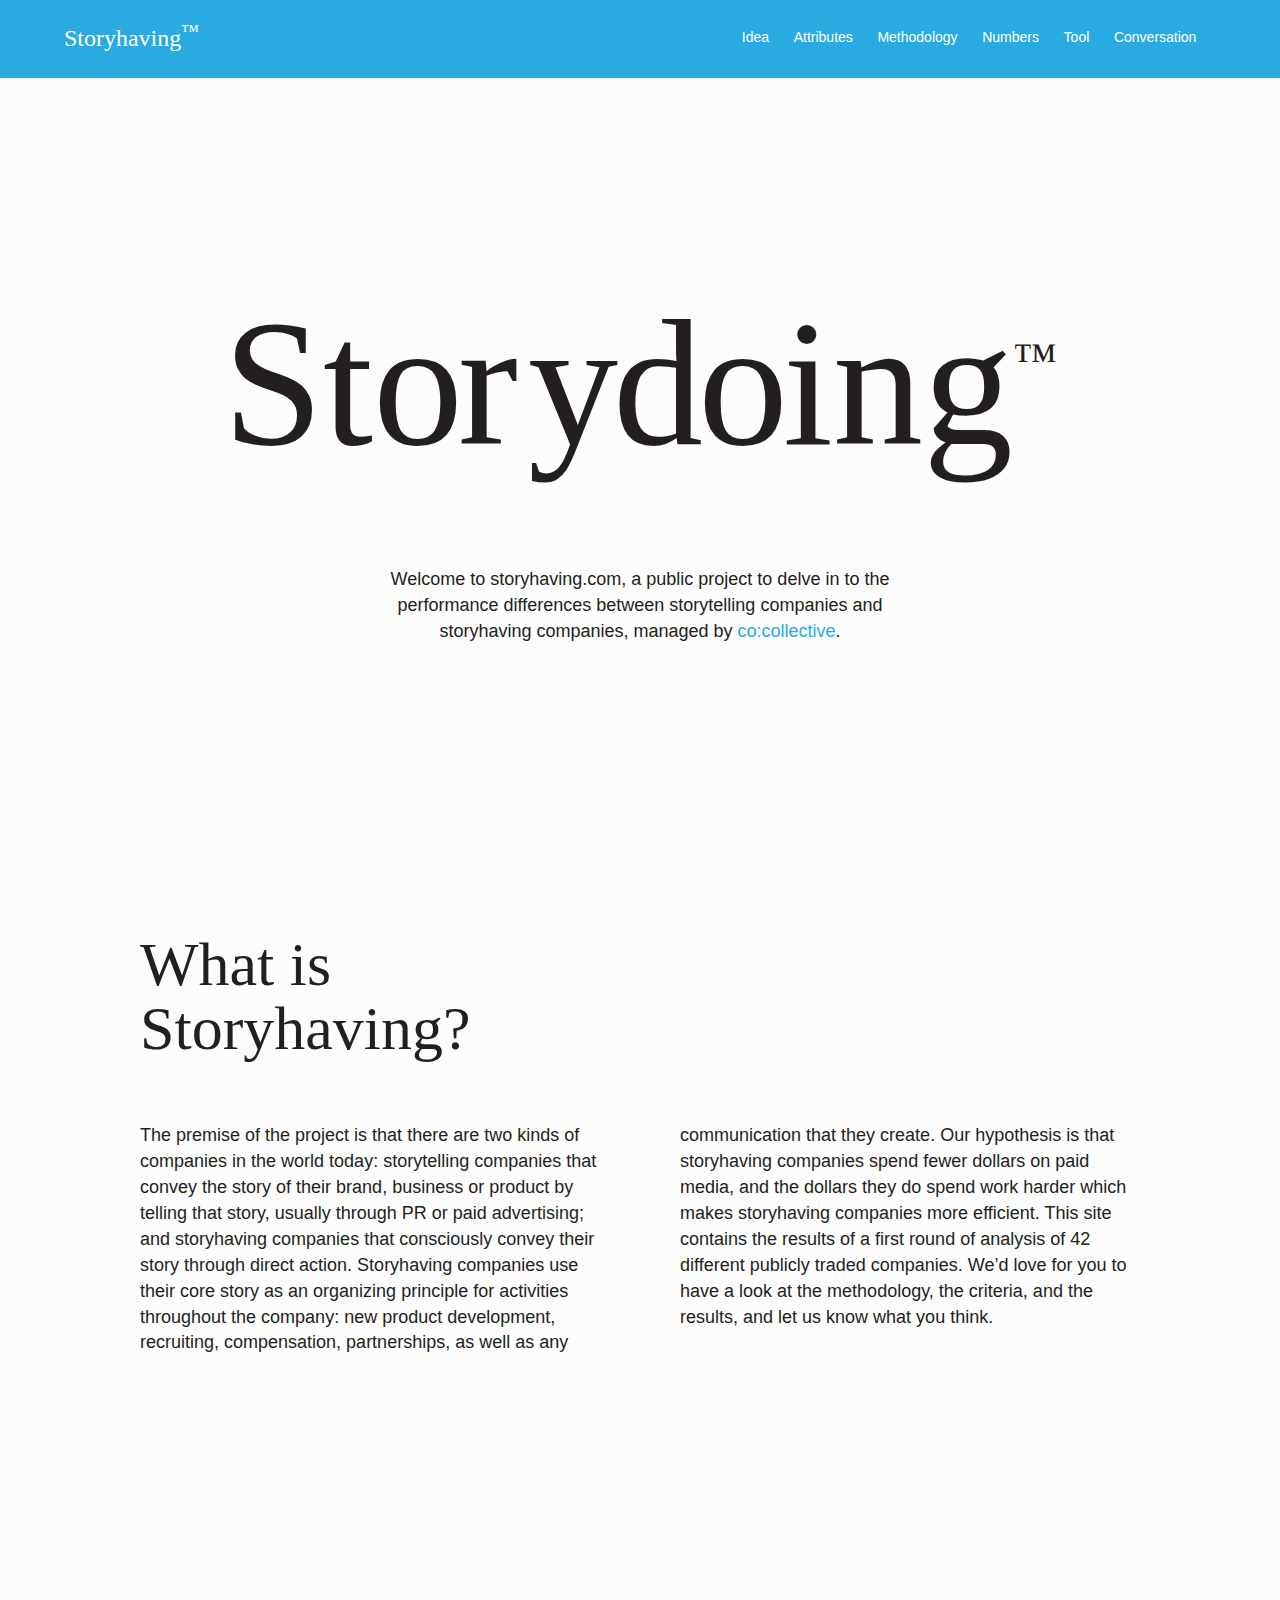
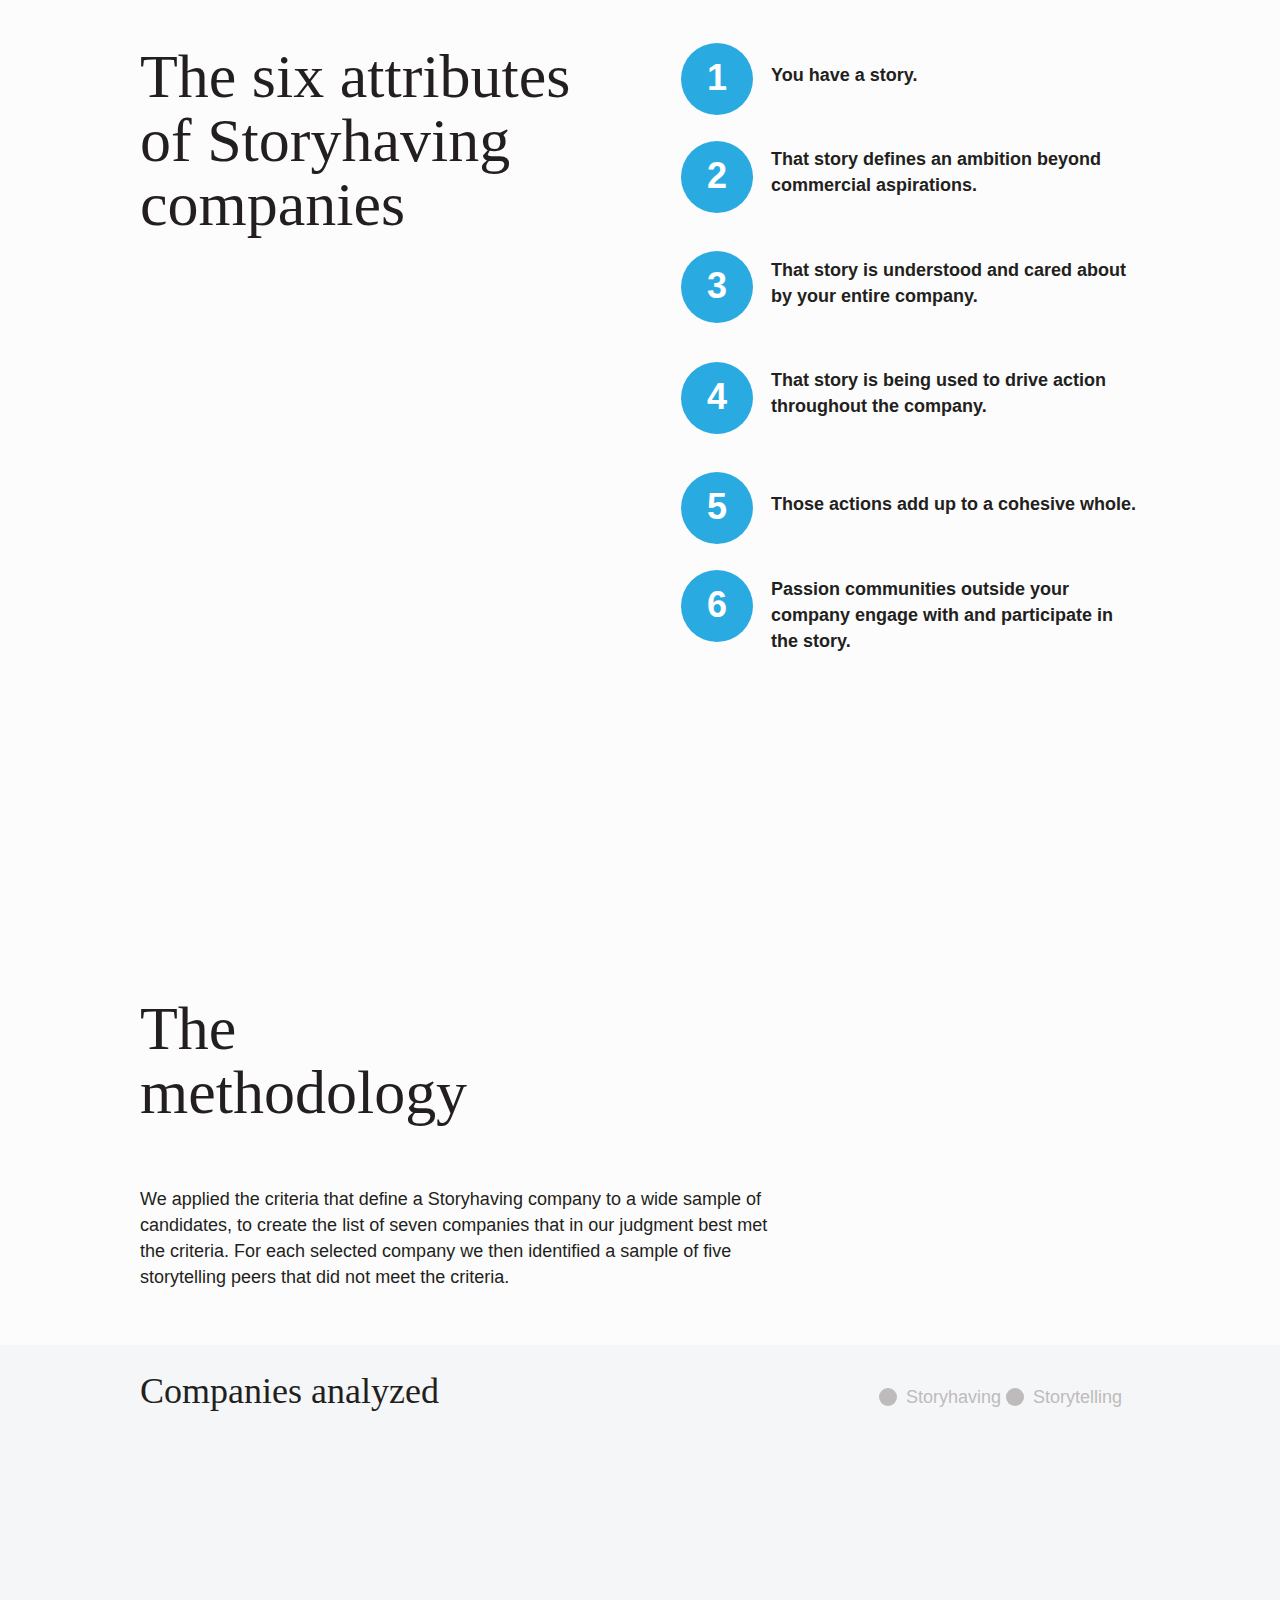
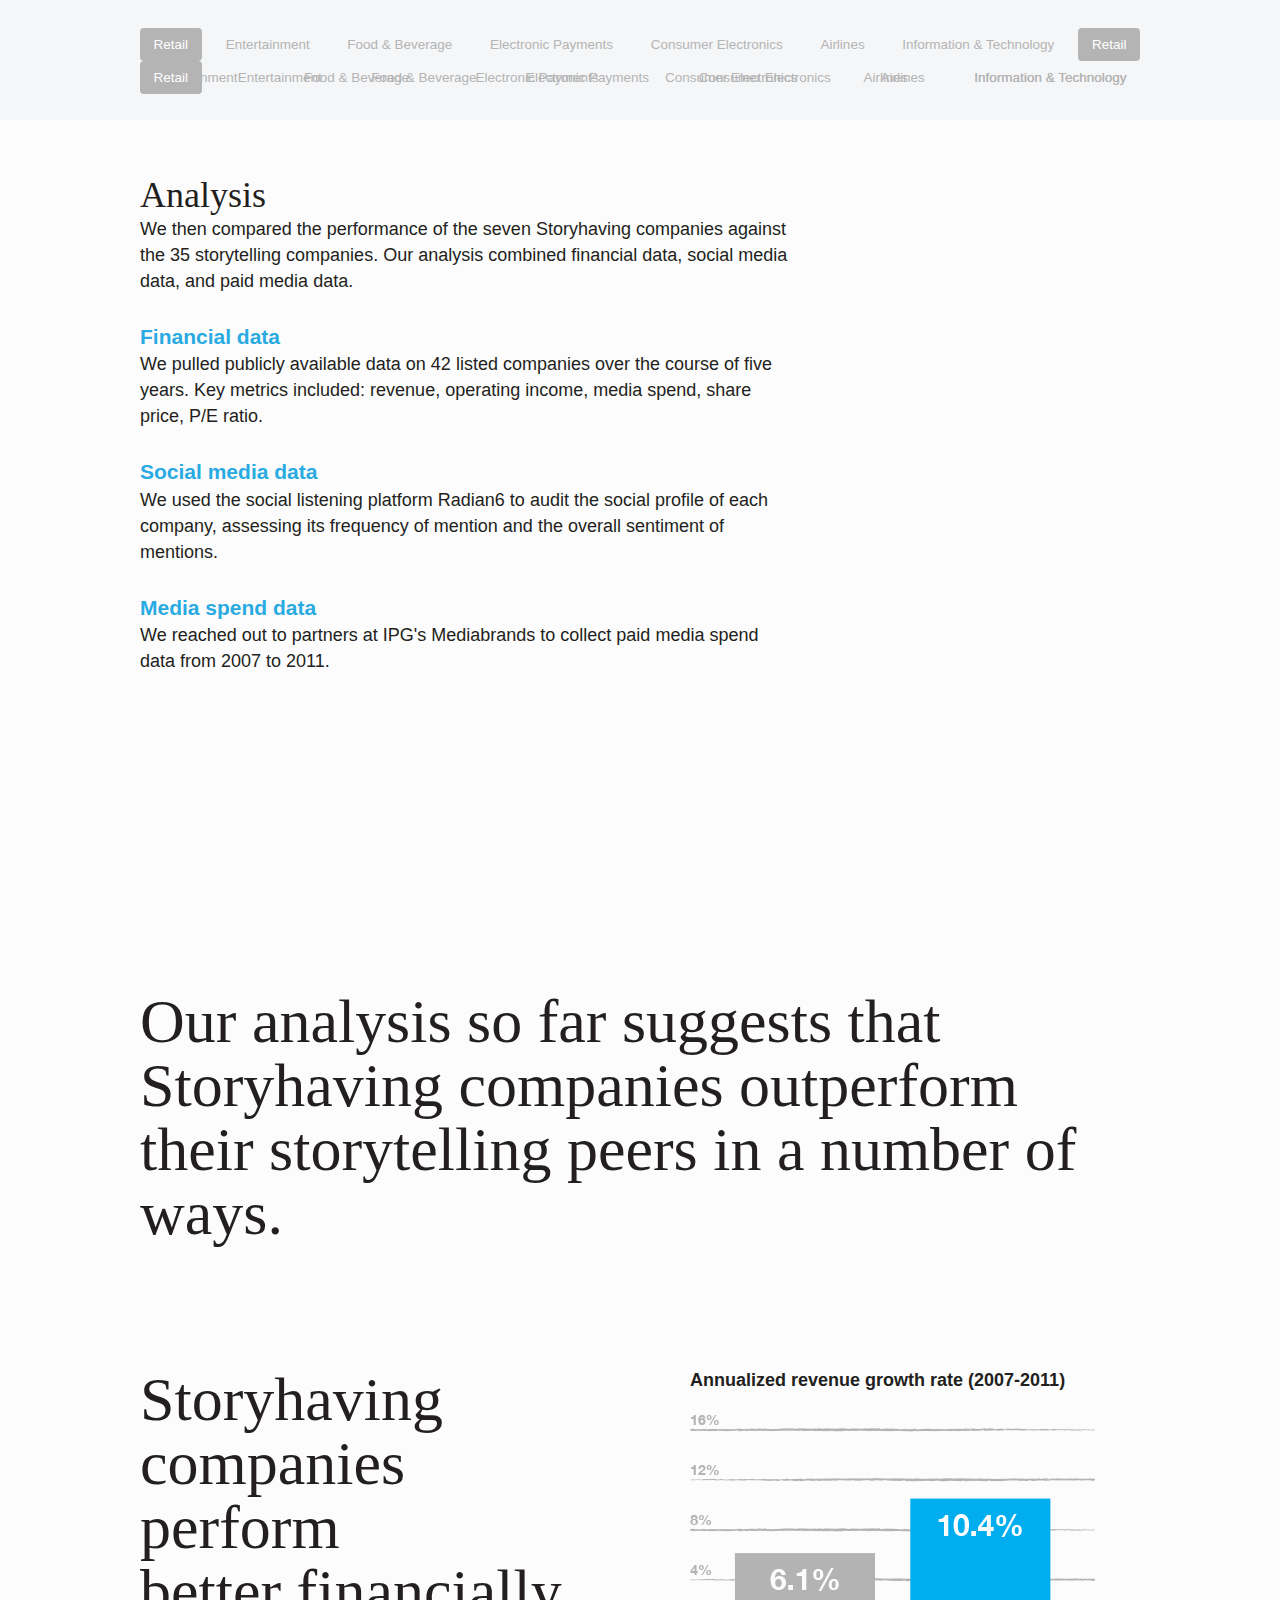
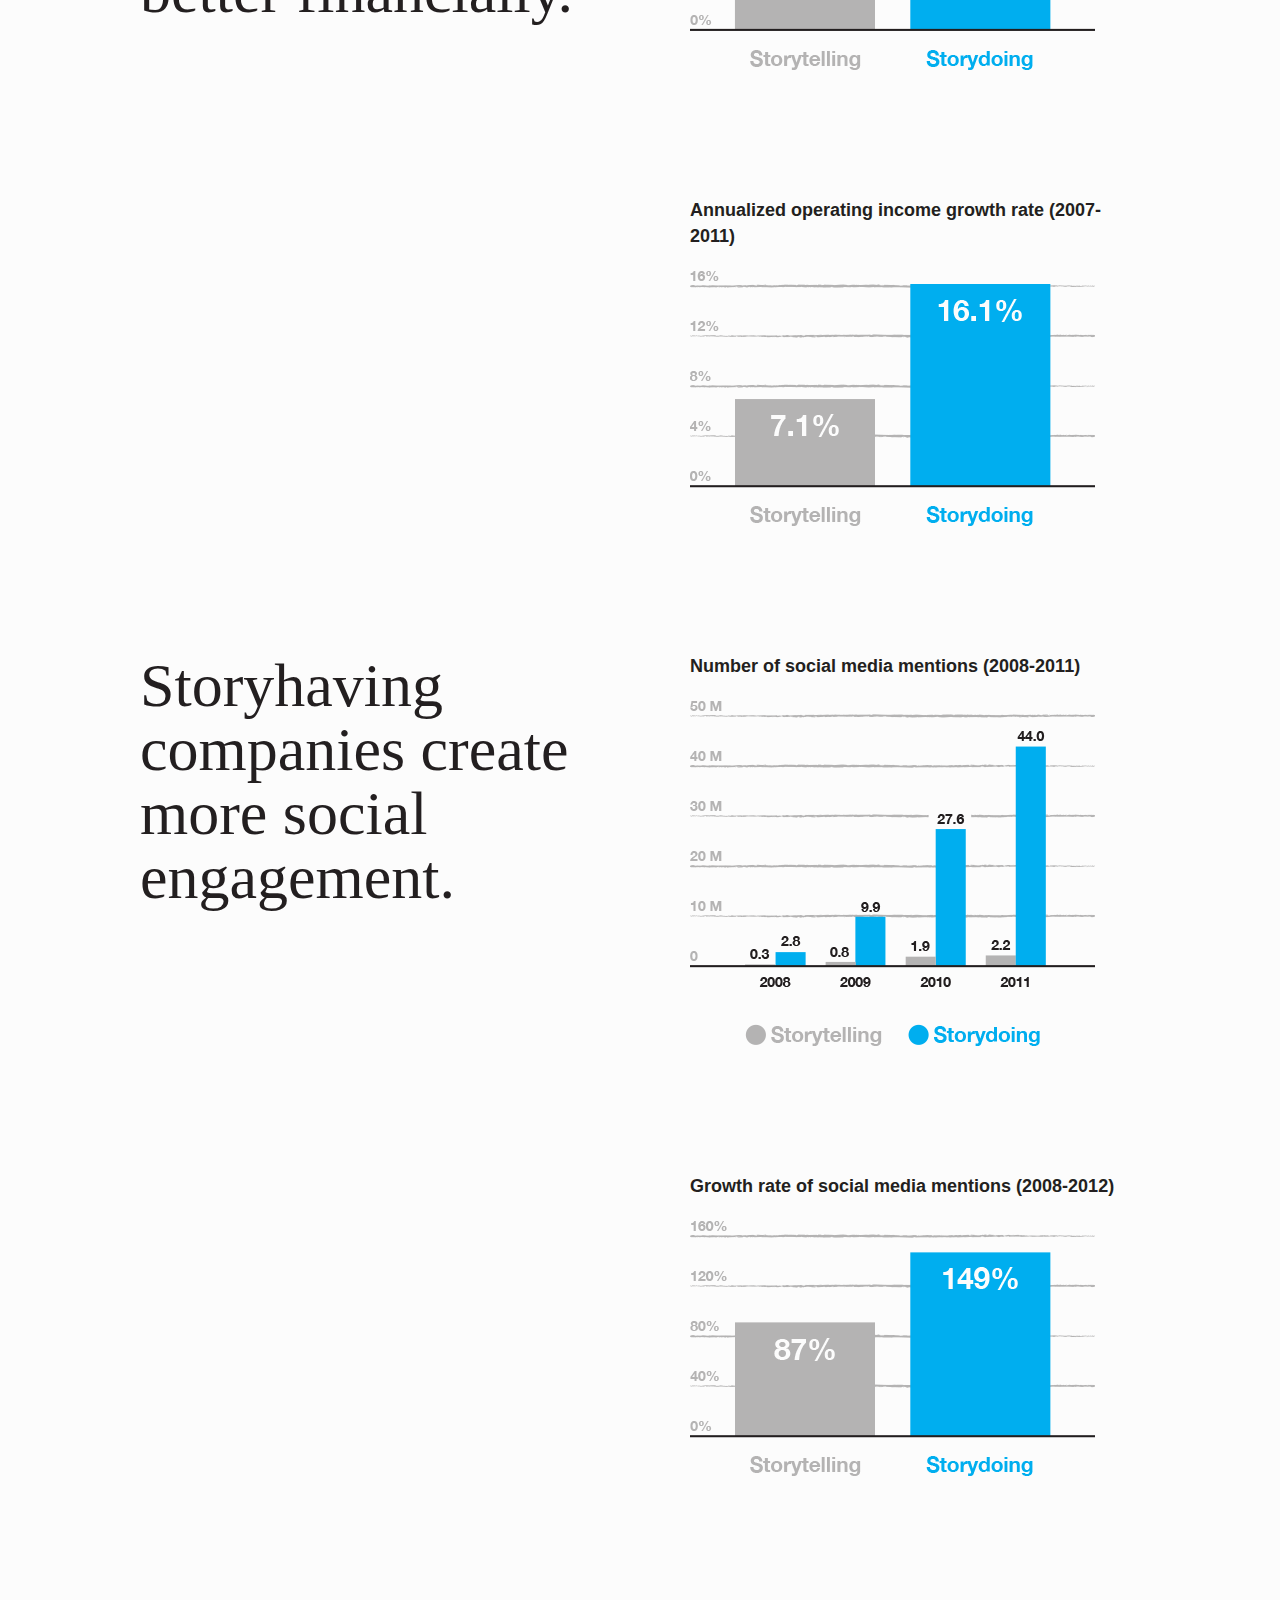
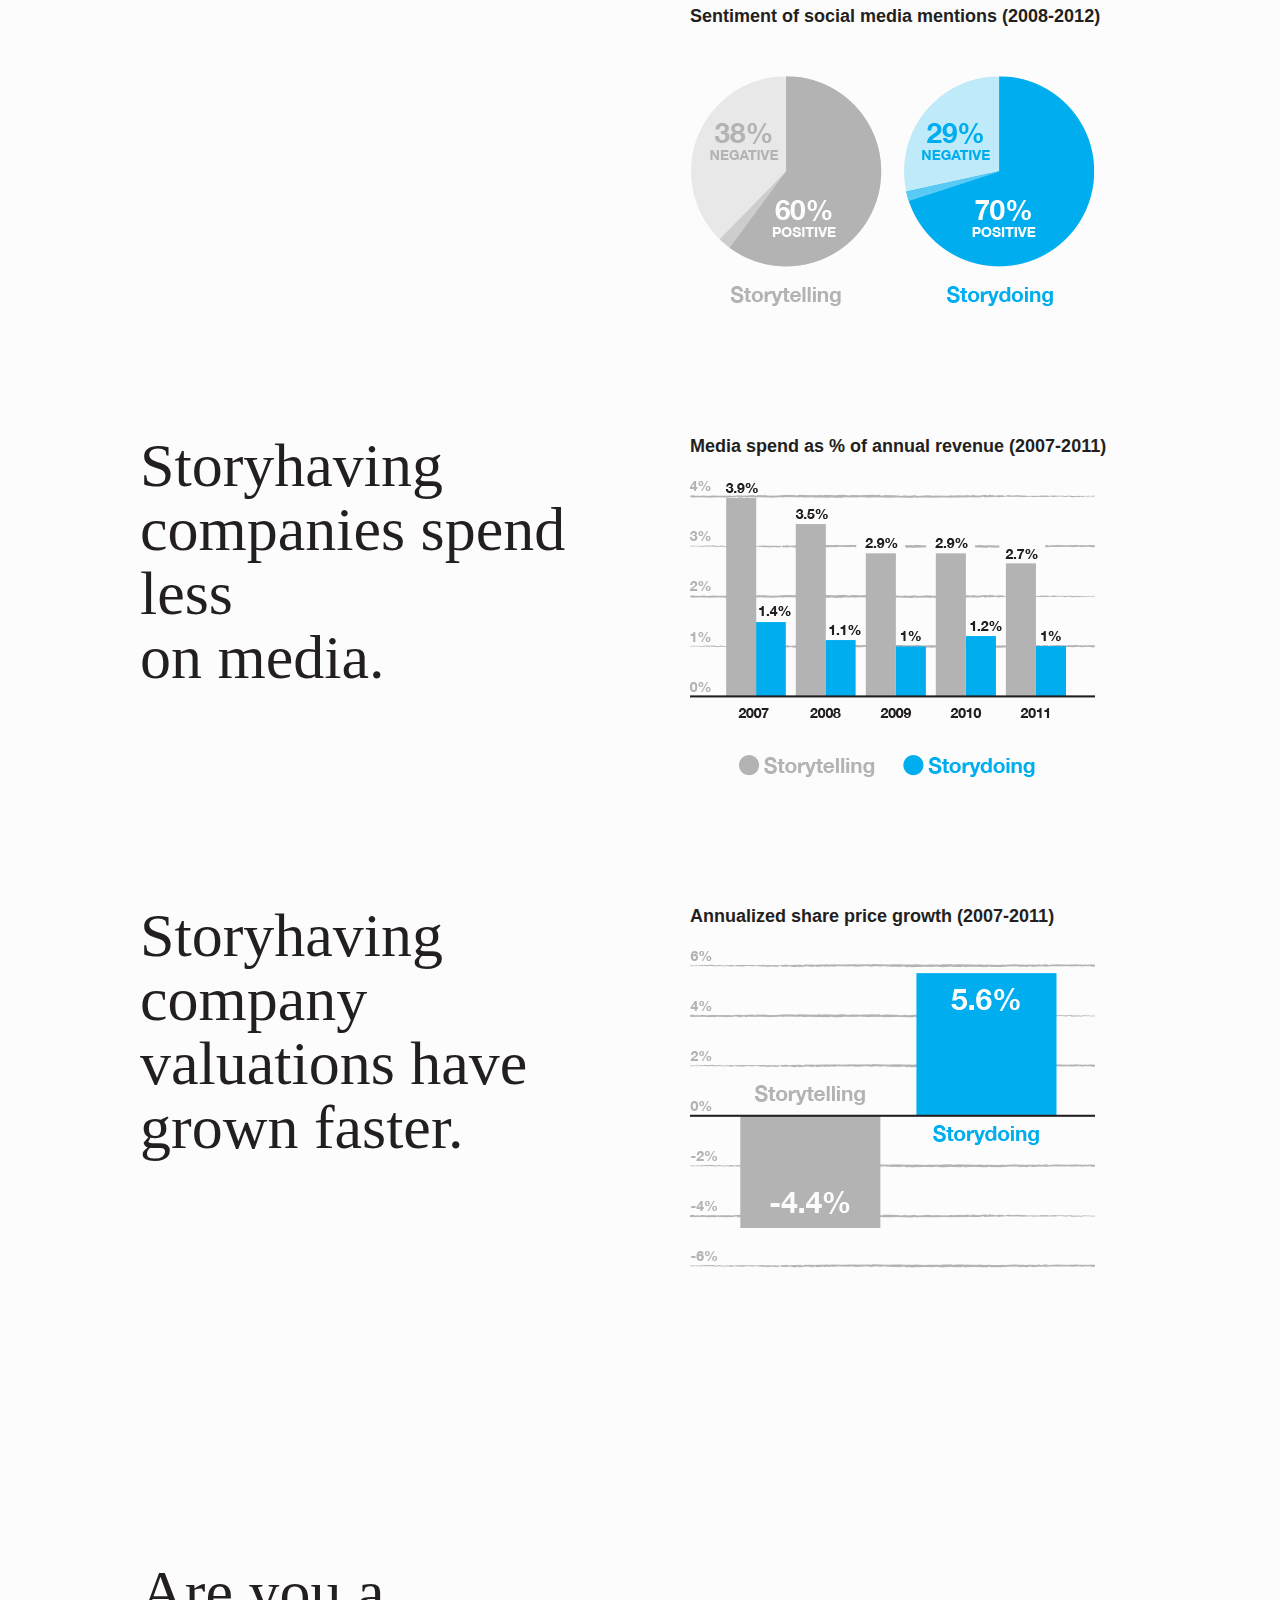
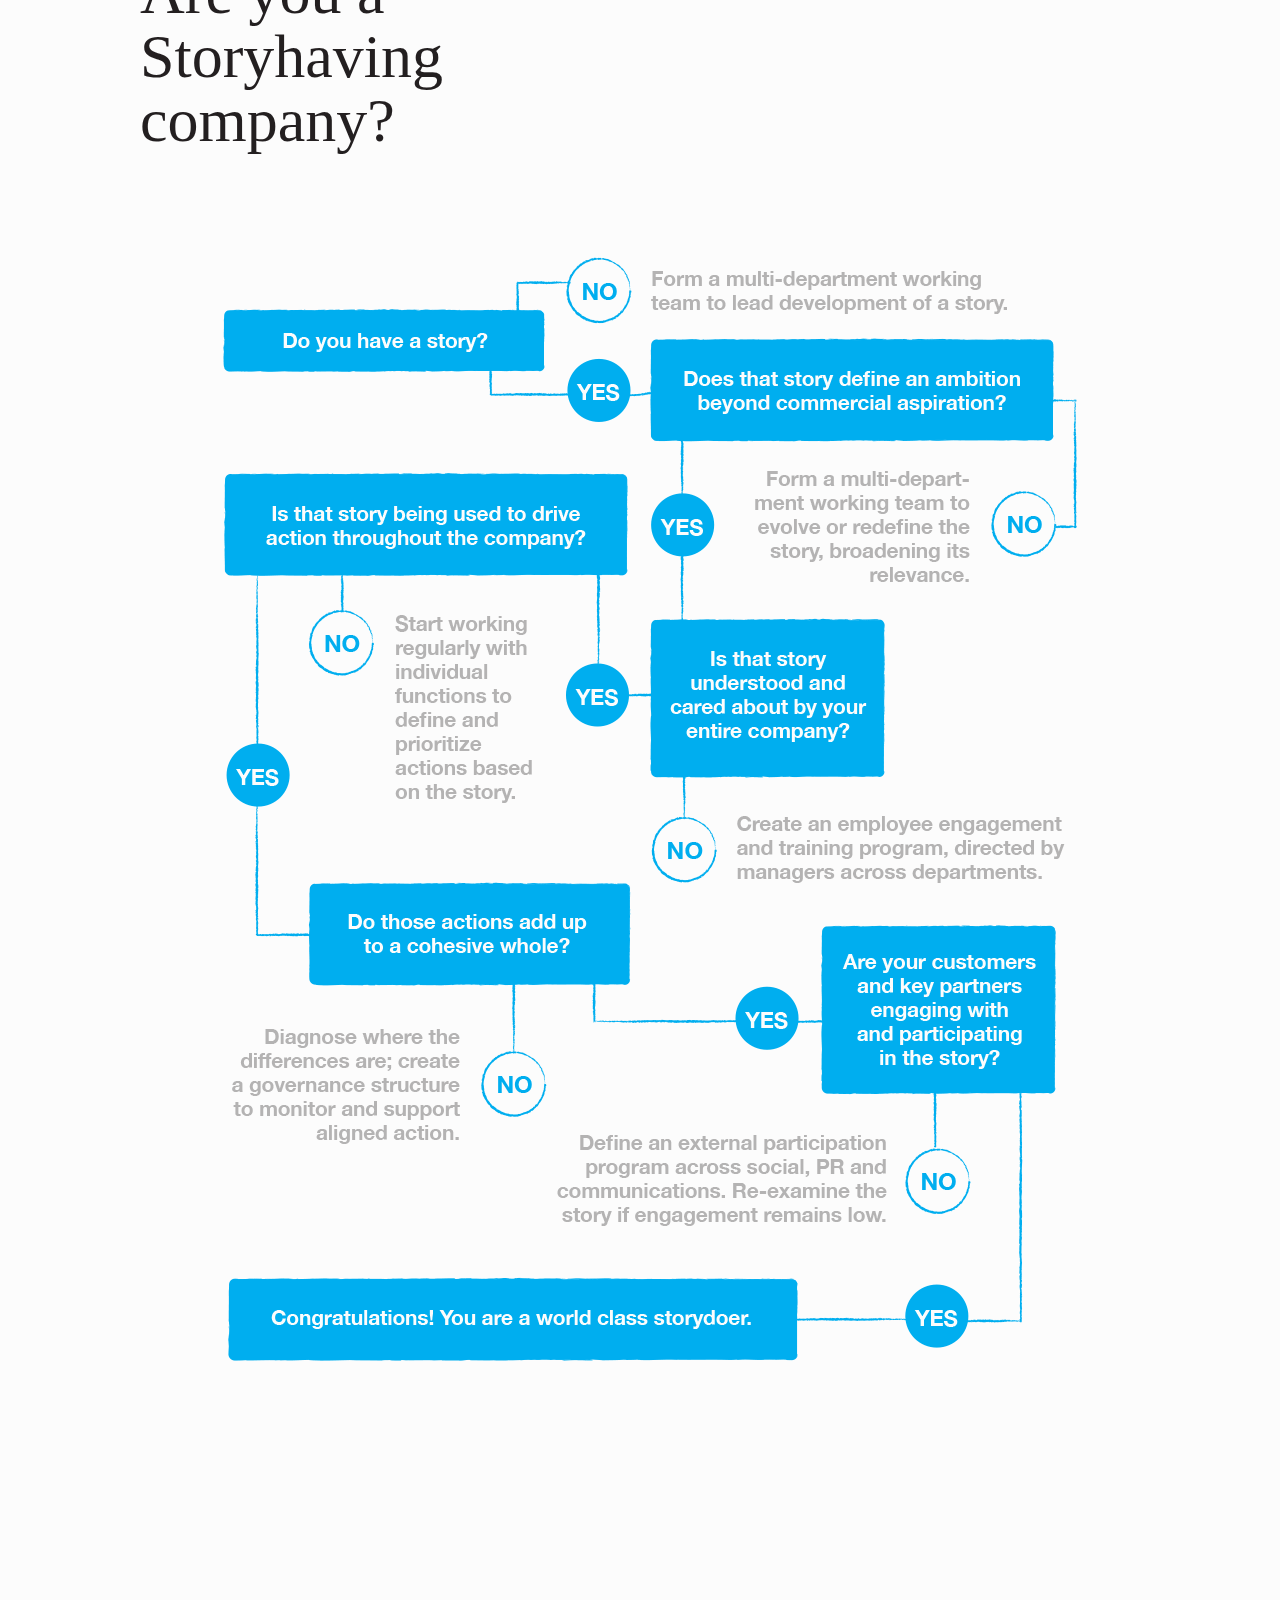
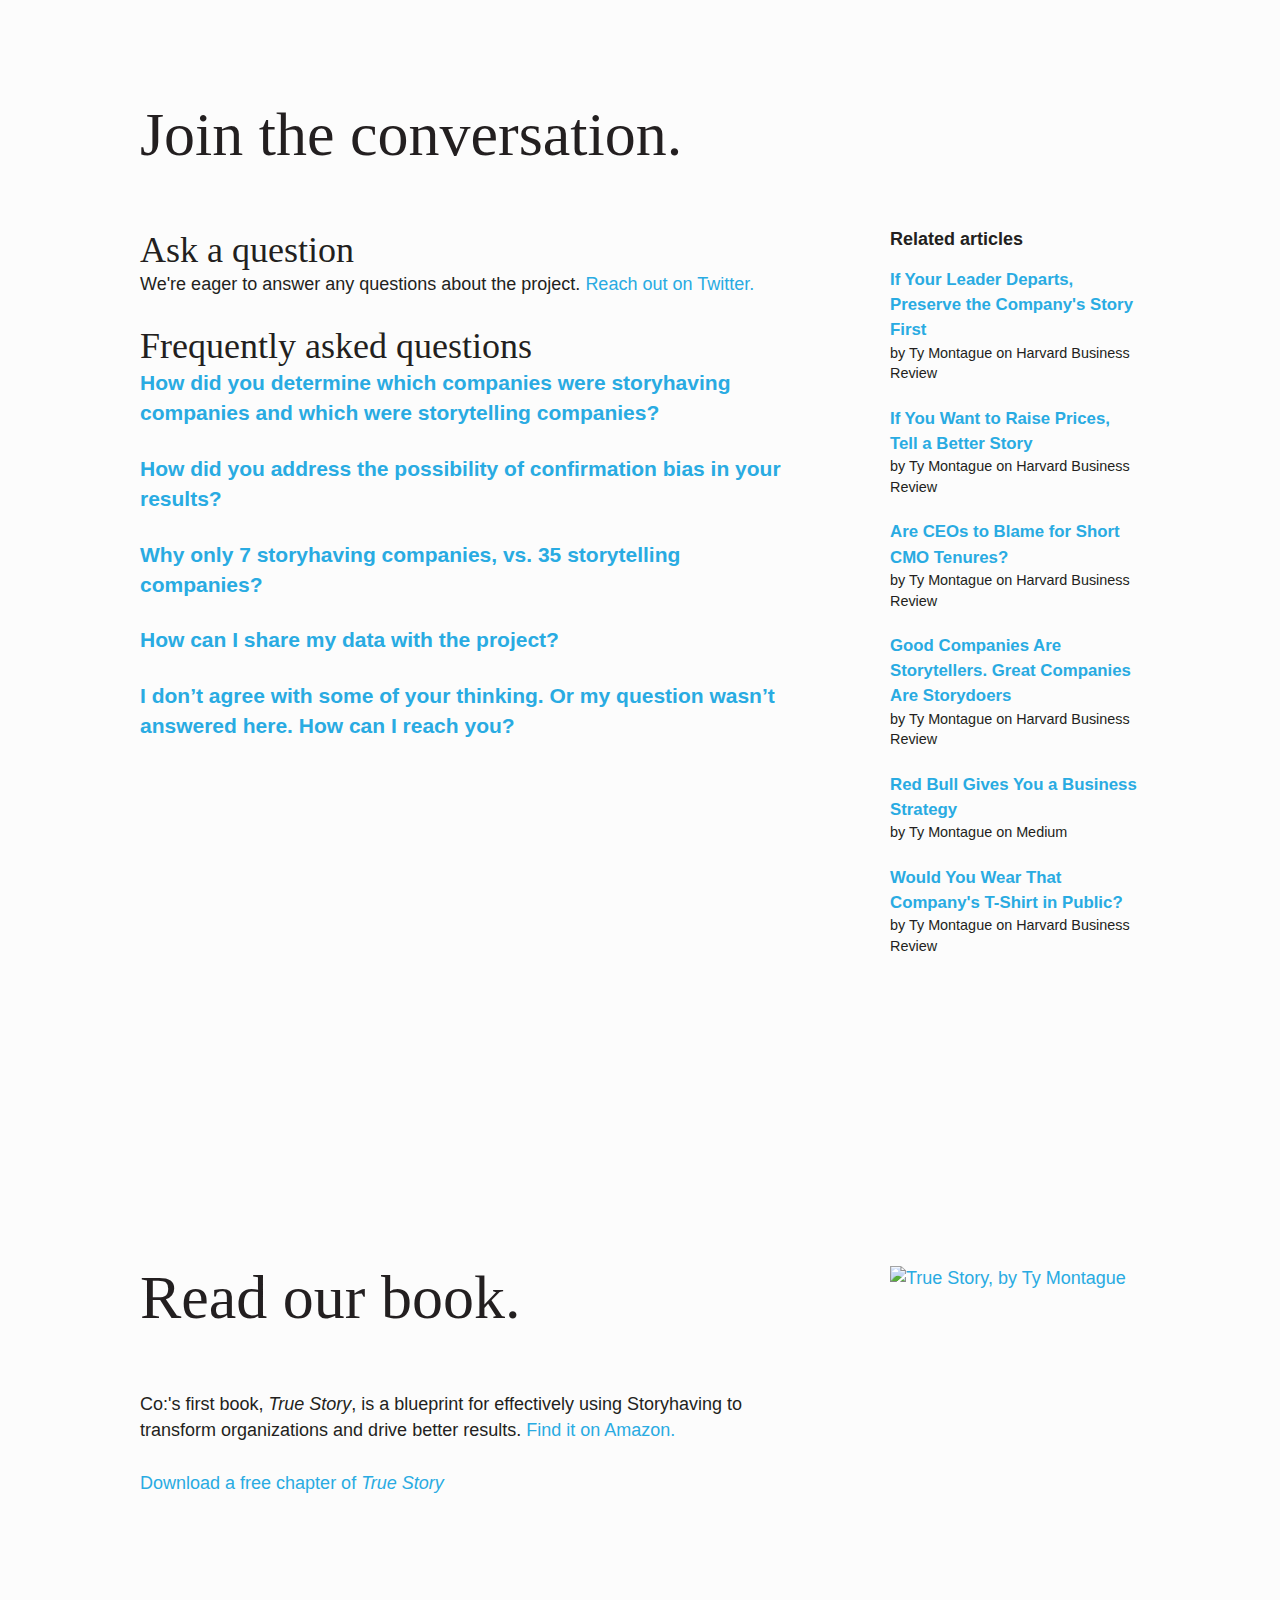
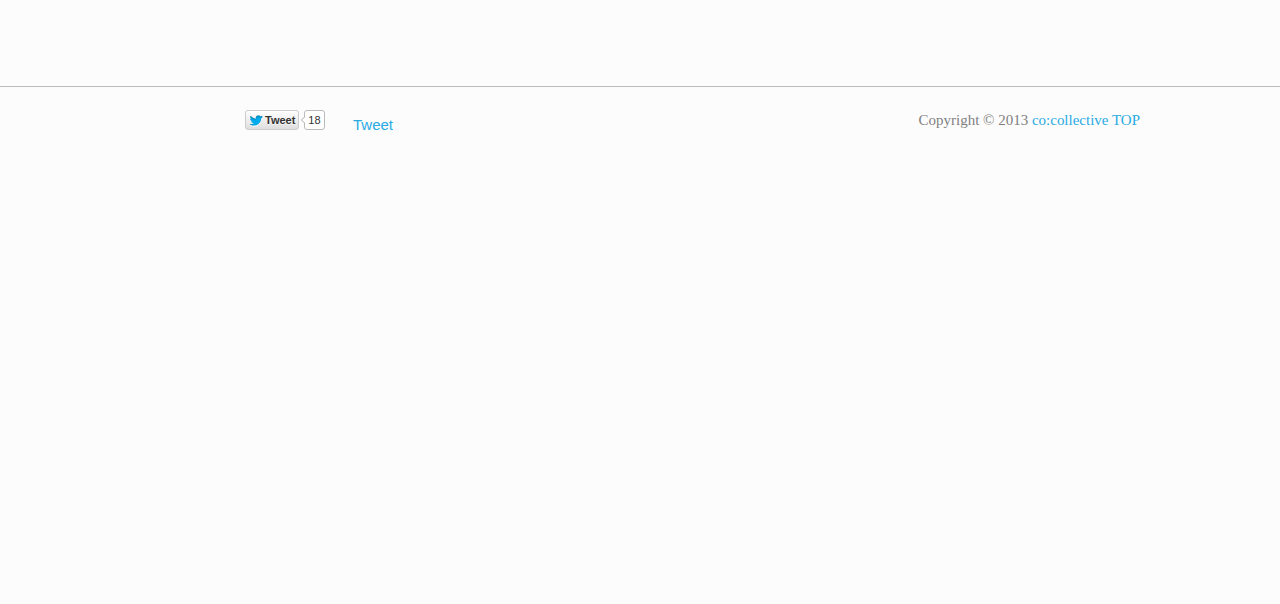
==== index.html @ 6a34aa58 "satire, part 1" ====
<!DOCTYPE html>
<!-- saved from url=(0029)http://storyhaving.com/numbers -->
<html lang="en-US" class="mti-georgiaprow02regular-n4-inactive mti-inactive mti-repaint"><!--<![endif]--><head><meta http-equiv="Content-Type" content="text/html; charset=UTF-8"><script type="text/javascript" src="./index_files/auth014.js"></script><script id="LR1" type="text/javascript" async="" src="./index_files/client.js"></script><script type="text/javascript" src="./index_files/widgets.js"></script><link rel="stylesheet" type="text/css" href="./index_files/widget115.css" media="all"> 
	<meta charset="utf-8"> 
	
	<meta name="description" content="Storyhaving.com is a public project to delve in to the performance differences between storytelling companies and storyhaving companies, managed by co:collective.">
 
	<meta name="viewport" content="initial-scale=1.0, maximum-scale=1.0, width=device-width"> 
 
	<link rel="shortcut icon" href="http://storyhaving.com/assets/_img/favicon.ico">
 
	<!-- Standard iPhone --> 
	<link rel="apple-touch-icon-precomposed" sizes="57x57" href="http://storyhaving.com/assets/_img/icon-touch.png">
	<!-- Retina iPhone --> 
	<link rel="apple-touch-icon-precomposed" sizes="114x114" href="http://storyhaving.com/assets/_img/icon-touch.png">
	<!-- Standard iPad --> 
	<link rel="apple-touch-icon-precomposed" sizes="72x72" href="http://storyhaving.com/assets/_img/icon-retina.png">
	<!-- Retina iPad --> 
	<link rel="apple-touch-icon-precomposed" sizes="144x144" href="http://storyhaving.com/assets/_img/icon-retina.png">
 
	<title>Storyhaving™</title>
	
	<!-- fonts.com -->
	<script id="twitter-wjs" src="./index_files/widgets.js"></script><script async="" src="./index_files/analytics.js"></script><script type="text/javascript" src="./index_files/18a66a11-f6ee-4a2e-ae83-42d0e5e972d9.js"></script>
	
	<!-- presentation -->
	<link rel="stylesheet" href="./index_files/presentation.css" type="text/css"><style type="text/css" id="mti_fontface_18a66a11-f6ee-4a2e-ae83-42d0e5e972d9">@font-face{
font-family:"GeorgiaProW02-Bold";
src:url("http://fast.fonts.com/dv2/3/a516b63c-55dd-4c49-9e60-64c5f0ab0d11.woff?d44f19a684109620e484147daf90e818082784eafd613082f04a2901e2fc90e07abf26e09077eeb422c4d34d256883d0&projectId=18a66a11-f6ee-4a2e-ae83-42d0e5e972d9") format('woff');}
@font-face{
font-family:"GeorgiaProW02-BoldItali";
src:url("http://fast.fonts.com/dv2/3/c1d0fc20-1ce8-4d69-8958-f0c1271e399d.woff?d44f19a684109620e484147daf90e818082784eafd613082f04a2901e2fc90e07abf26e09077eeb422c4d34d256883d0&projectId=18a66a11-f6ee-4a2e-ae83-42d0e5e972d9") format('woff');}
@font-face{
font-family:"GeorgiaProW02-Italic";
src:url("http://fast.fonts.com/dv2/3/3ec94cb3-3546-45b3-bacc-6f873eeae7be.woff?d44f19a684109620e484147daf90e818082784eafd613082f04a2901e2fc90e07abf26e09077eeb422c4d34d256883d0&projectId=18a66a11-f6ee-4a2e-ae83-42d0e5e972d9") format('woff');}
@font-face{
font-family:"GeorgiaProW02-Regular";
src:url("http://fast.fonts.com/dv2/3/978beb04-def5-4bb9-82da-026d4d197759.woff?d44f19a684109620e484147daf90e818082784eafd613082f04a2901e2fc90e07abf26e09077eeb422c4d34d256883d0&projectId=18a66a11-f6ee-4a2e-ae83-42d0e5e972d9") format('woff');}
</style>
	
<link id="MonoTypeFontApiFontTracker" type="text/css" rel="stylesheet" href="./index_files/1.css"><style type="text/css">.fb_hidden{position:absolute;top:-10000px;z-index:10001}
.fb_invisible{display:none}
.fb_reset{background:none;border:0;border-spacing:0;color:#000;cursor:auto;direction:ltr;font-family:"lucida grande", tahoma, verdana, arial, sans-serif;font-size:11px;font-style:normal;font-variant:normal;font-weight:normal;letter-spacing:normal;line-height:1;margin:0;overflow:visible;padding:0;text-align:left;text-decoration:none;text-indent:0;text-shadow:none;text-transform:none;visibility:visible;white-space:normal;word-spacing:normal}
.fb_reset > div{overflow:hidden}
.fb_link img{border:none}
.fb_dialog{background:rgba(82, 82, 82, .7);position:absolute;top:-10000px;z-index:10001}
.fb_dialog_advanced{padding:10px;-moz-border-radius:8px;-webkit-border-radius:8px;border-radius:8px}
.fb_dialog_content{background:#fff;color:#333}
.fb_dialog_close_icon{background:url(http://static.ak.fbcdn.net/rsrc.php/v2/yq/r/IE9JII6Z1Ys.png) no-repeat scroll 0 0 transparent;_background-image:url(http://static.ak.fbcdn.net/rsrc.php/v2/yL/r/s816eWC-2sl.gif);cursor:pointer;display:block;height:15px;position:absolute;right:18px;top:17px;width:15px;top:8px\9;right:7px\9}
.fb_dialog_mobile .fb_dialog_close_icon{top:5px;left:5px;right:auto}
.fb_dialog_padding{background-color:transparent;position:absolute;width:1px;z-index:-1}
.fb_dialog_close_icon:hover{background:url(http://static.ak.fbcdn.net/rsrc.php/v2/yq/r/IE9JII6Z1Ys.png) no-repeat scroll 0 -15px transparent;_background-image:url(http://static.ak.fbcdn.net/rsrc.php/v2/yL/r/s816eWC-2sl.gif)}
.fb_dialog_close_icon:active{background:url(http://static.ak.fbcdn.net/rsrc.php/v2/yq/r/IE9JII6Z1Ys.png) no-repeat scroll 0 -30px transparent;_background-image:url(http://static.ak.fbcdn.net/rsrc.php/v2/yL/r/s816eWC-2sl.gif)}
.fb_dialog_loader{background-color:#f2f2f2;border:1px solid #606060;font-size:24px;padding:20px}
.fb_dialog_top_left,
.fb_dialog_top_right,
.fb_dialog_bottom_left,
.fb_dialog_bottom_right{height:10px;width:10px;overflow:hidden;position:absolute}
.fb_dialog_top_left{background:url(http://static.ak.fbcdn.net/rsrc.php/v2/ye/r/8YeTNIlTZjm.png) no-repeat 0 0;left:-10px;top:-10px}
.fb_dialog_top_right{background:url(http://static.ak.fbcdn.net/rsrc.php/v2/ye/r/8YeTNIlTZjm.png) no-repeat 0 -10px;right:-10px;top:-10px}
.fb_dialog_bottom_left{background:url(http://static.ak.fbcdn.net/rsrc.php/v2/ye/r/8YeTNIlTZjm.png) no-repeat 0 -20px;bottom:-10px;left:-10px}
.fb_dialog_bottom_right{background:url(http://static.ak.fbcdn.net/rsrc.php/v2/ye/r/8YeTNIlTZjm.png) no-repeat 0 -30px;right:-10px;bottom:-10px}
.fb_dialog_vert_left,
.fb_dialog_vert_right,
.fb_dialog_horiz_top,
.fb_dialog_horiz_bottom{position:absolute;background:#525252;filter:alpha(opacity=70);opacity:.7}
.fb_dialog_vert_left,
.fb_dialog_vert_right{width:10px;height:100%}
.fb_dialog_vert_left{margin-left:-10px}
.fb_dialog_vert_right{right:0;margin-right:-10px}
.fb_dialog_horiz_top,
.fb_dialog_horiz_bottom{width:100%;height:10px}
.fb_dialog_horiz_top{margin-top:-10px}
.fb_dialog_horiz_bottom{bottom:0;margin-bottom:-10px}
.fb_dialog_iframe{line-height:0}
.fb_dialog_content .dialog_title{background:#6d84b4;border:1px solid #3b5998;color:#fff;font-size:14px;font-weight:bold;margin:0}
.fb_dialog_content .dialog_title > span{background:url(http://static.ak.fbcdn.net/rsrc.php/v2/yd/r/Cou7n-nqK52.gif)
no-repeat 5px 50%;float:left;padding:5px 0 7px 26px}
body.fb_hidden{-webkit-transform:none;height:100%;margin:0;left:-10000px;overflow:visible;position:absolute;top:-10000px;width:100%
}
.fb_dialog.fb_dialog_mobile.loading{background:url(http://static.ak.fbcdn.net/rsrc.php/v2/ya/r/3rhSv5V8j3o.gif)
white no-repeat 50% 50%;min-height:100%;min-width:100%;overflow:hidden;position:absolute;top:0;z-index:10001}
.fb_dialog.fb_dialog_mobile.loading.centered{max-height:590px;min-height:590px;max-width:500px;min-width:500px}
#fb-root #fb_dialog_ipad_overlay{background:rgba(0, 0, 0, .45);position:absolute;left:0;top:0;width:100%;min-height:100%;z-index:10000}
#fb-root #fb_dialog_ipad_overlay.hidden{display:none}
.fb_dialog.fb_dialog_mobile.loading iframe{visibility:hidden}
.fb_dialog_content .dialog_header{-webkit-box-shadow:white 0 1px 1px -1px inset;background:-webkit-gradient(linear, 0 0, 0 100%, from(#738ABA), to(#2C4987));border-bottom:1px solid;border-color:#1d4088;color:#fff;font:14px Helvetica, sans-serif;font-weight:bold;text-overflow:ellipsis;text-shadow:rgba(0, 30, 84, .296875) 0 -1px 0;vertical-align:middle;white-space:nowrap}
.fb_dialog_content .dialog_header table{-webkit-font-smoothing:subpixel-antialiased;height:43px;width:100%
}
.fb_dialog_content .dialog_header td.header_left{font-size:12px;padding-left:5px;vertical-align:middle;width:60px
}
.fb_dialog_content .dialog_header td.header_right{font-size:12px;padding-right:5px;vertical-align:middle;width:60px
}
.fb_dialog_content .touchable_button{background:-webkit-gradient(linear, 0 0, 0 100%, from(#4966A6),
color-stop(0.5, #355492), to(#2A4887));border:1px solid #29447e;-webkit-background-clip:padding-box;-webkit-border-radius:3px;-webkit-box-shadow:rgba(0, 0, 0, .117188) 0 1px 1px inset,
rgba(255, 255, 255, .167969) 0 1px 0;display:inline-block;margin-top:3px;max-width:85px;line-height:18px;padding:4px 12px;position:relative}
.fb_dialog_content .dialog_header .touchable_button input{border:none;background:none;color:#fff;font:12px Helvetica, sans-serif;font-weight:bold;margin:2px -12px;padding:2px 6px 3px 6px;text-shadow:rgba(0, 30, 84, .296875) 0 -1px 0}
.fb_dialog_content .dialog_header .header_center{color:#fff;font-size:16px;font-weight:bold;line-height:18px;text-align:center;vertical-align:middle}
.fb_dialog_content .dialog_content{background:url(http://static.ak.fbcdn.net/rsrc.php/v2/y9/r/jKEcVPZFk-2.gif) no-repeat 50% 50%;border:1px solid #555;border-bottom:0;border-top:0;height:150px}
.fb_dialog_content .dialog_footer{background:#f2f2f2;border:1px solid #555;border-top-color:#ccc;height:40px}
#fb_dialog_loader_close{float:left}
.fb_dialog.fb_dialog_mobile .fb_dialog_close_button{text-shadow:rgba(0, 30, 84, .296875) 0 -1px 0}
.fb_dialog.fb_dialog_mobile .fb_dialog_close_icon{visibility:hidden}
.fb_iframe_widget{display:inline-block;position:relative}
.fb_iframe_widget span{display:inline-block;position:relative;text-align:justify}
.fb_iframe_widget iframe{position:absolute}
.fb_iframe_widget_lift{z-index:1}
.fb_hide_iframes iframe{position:relative;left:-10000px}
.fb_iframe_widget_loader{position:relative;display:inline-block}
.fb_iframe_widget_fluid{display:inline}
.fb_iframe_widget_fluid span{width:100%}
.fb_iframe_widget_loader iframe{min-height:32px;z-index:2;zoom:1}
.fb_iframe_widget_loader .FB_Loader{background:url(http://static.ak.fbcdn.net/rsrc.php/v2/y9/r/jKEcVPZFk-2.gif) no-repeat;height:32px;width:32px;margin-left:-16px;position:absolute;left:50%;z-index:4}
.fb_connect_bar_container div,
.fb_connect_bar_container span,
.fb_connect_bar_container a,
.fb_connect_bar_container img,
.fb_connect_bar_container strong{background:none;border-spacing:0;border:0;direction:ltr;font-style:normal;font-variant:normal;letter-spacing:normal;line-height:1;margin:0;overflow:visible;padding:0;text-align:left;text-decoration:none;text-indent:0;text-shadow:none;text-transform:none;visibility:visible;white-space:normal;word-spacing:normal;vertical-align:baseline}
.fb_connect_bar_container{position:fixed;left:0 !important;right:0 !important;height:42px !important;padding:0 25px !important;margin:0 !important;vertical-align:middle !important;border-bottom:1px solid #333 !important;background:#3b5998 !important;z-index:99999999 !important;overflow:hidden !important}
.fb_connect_bar_container_ie6{position:absolute;top:expression(document.compatMode=="CSS1Compat"? document.documentElement.scrollTop+"px":body.scrollTop+"px")}
.fb_connect_bar{position:relative;margin:auto;height:100%;width:100%;padding:6px 0 0 0 !important;background:none;color:#fff !important;font-family:"lucida grande", tahoma, verdana, arial, sans-serif !important;font-size:13px !important;font-style:normal !important;font-variant:normal !important;font-weight:normal !important;letter-spacing:normal !important;line-height:1 !important;text-decoration:none !important;text-indent:0 !important;text-shadow:none !important;text-transform:none !important;white-space:normal !important;word-spacing:normal !important}
.fb_connect_bar a:hover{color:#fff}
.fb_connect_bar .fb_profile img{height:30px;width:30px;vertical-align:middle;margin:0 6px 5px 0}
.fb_connect_bar div a,
.fb_connect_bar span,
.fb_connect_bar span a{color:#bac6da;font-size:11px;text-decoration:none}
.fb_connect_bar .fb_buttons{float:right;margin-top:7px}
.fb_edge_widget_with_comment{position:relative;*z-index:1000}
.fb_edge_widget_with_comment span.fb_edge_comment_widget{position:absolute}
.fb_edge_widget_with_comment span.fb_send_button_form_widget{z-index:1}
.fb_edge_widget_with_comment span.fb_send_button_form_widget .FB_Loader{left:0;top:1px;margin-top:6px;margin-left:0;background-position:50% 50%;background-color:#fff;height:150px;width:394px;border:1px #666 solid;border-bottom:2px solid #283e6c;z-index:1}
.fb_edge_widget_with_comment span.fb_send_button_form_widget.dark .FB_Loader{background-color:#000;border-bottom:2px solid #ccc}
.fb_edge_widget_with_comment span.fb_send_button_form_widget.siderender
.FB_Loader{margin-top:0}
.fbpluginrecommendationsbarleft,
.fbpluginrecommendationsbarright{position:fixed !important;bottom:0;z-index:999}
.fbpluginrecommendationsbarleft{left:10px}
.fbpluginrecommendationsbarright{right:10px}</style></head>

<body id="home" class="extralarge" data-twttr-rendered="true">

	<!-- Tracking -->
<script>
  (function(i,s,o,g,r,a,m){i['GoogleAnalyticsObject']=r;i[r]=i[r]||function(){
  (i[r].q=i[r].q||[]).push(arguments)},i[r].l=1*new Date();a=s.createElement(o),
  m=s.getElementsByTagName(o)[0];a.async=1;a.src=g;m.parentNode.insertBefore(a,m)
  })(window,document,'script','//www.google-analytics.com/analytics.js','ga');

  ga('create', 'UA-41557702-2', 'storyhaving.com');
  ga('send', 'pageview');

</script>	
	<div id="body">
		
		<header id="header" class="clearfix">
			<div class="container">
			<div class="wrap">
		
				<h1><a href="http://storyhaving.com/numbers#about" title="Home"><span id="logo">Storyhaving<sup>™</sup></span></a></h1>
				
				<div id="toggle" data-target="#nav"></div>
			
				<nav id="nav" role="navigation" class="closed">

					<ul>
						<li><a href="http://storyhaving.com/numbers#idea" class="">Idea</a></li>
						<li><a href="http://storyhaving.com/numbers#attributes" class="">Attributes</a></li>
						<li><a href="http://storyhaving.com/numbers#methodology" class="active">Methodology</a></li>
						<li><a href="http://storyhaving.com/numbers#numbers" class="">Numbers</a></li>
						<li><a href="http://storyhaving.com/numbers#tool" class="">Tool</a></li>
						<li><a href="http://storyhaving.com/numbers#conversation" class="">Conversation</a></li>
					</ul>
					
				</nav>
			
			</div>
			</div>
		
		</header><!-- /#header -->
		
		<section id="welcome" class="">

			<div class="wrap">
				
				<h1>St<span class="pull">o</span><span class="push">r</span><span class="pull">yd</span><span class="pull">o</span>ing<sup>™</sup></h1>
				<p>Welcome to storyhaving.com, a public project to delve in to the performance differences between storytelling companies and storyhaving companies, managed by <a href="http://www.cocollective.com/" title="co:collective, a Storyhaving company">co:collective</a>.</p>
				
			</div>
		
		</section><!-- /#welcome -->
		
		<!-- <div class="container clearfix">
		
		</div>/.container -->
		
		

<section id="idea" class=""><div class="wrapper clearfix">

	<div class="wrap">
		
		<hgroup>
			<h1>What is <br class="rbr">Storyhaving?</h1>
		</hgroup>

		<article>
			
			<p>The premise of the project is that there are two kinds of companies in the world today: storytelling companies that convey the story of their brand, business or product by telling that story, usually through PR or paid advertising; and storyhaving companies that consciously convey their story through direct action. Storyhaving companies use their core story as an organizing principle for activities throughout the company:  new product development, recruiting, compensation, partnerships, as well as any communication that they create. Our hypothesis is that storyhaving companies spend fewer dollars on paid media, and the dollars they do spend work harder which makes storyhaving companies more efficient. This site contains the results of a first round of analysis of 42 different publicly traded companies. We’d love for you to have a look at the methodology, the criteria, and the results, and let us know what you think.</p>
			
		</article>
		
	</div>

</div></section><!-- /#what -->

<section id="attributes" class="half"><div class="wrapper clearfix">

	<div class="wrap">
		
		<hgroup>
			<h1>The six attributes of Storyhaving companies</h1>
		</hgroup>

		<article>
			
			<ol>
				<li class="short">You have a story.</li>
				<li>That story defines an ambition beyond commercial aspirations.</li>
				<li>That story is understood and cared about by your entire company.</li>
				<li>That story is being used to drive action throughout the company.</li>
				<li class="short">Those actions add up to a cohesive whole.</li>
				<li>Passion communities outside your company engage with and participate in the story.</li>
			</ol>
			
		</article>
		
	</div>

</div></section><!-- /#attributes -->

<section id="methodology" class=""><div class="wrapper clearfix">

	<div class="wrap">
		
		<hgroup>
			<h1>The <br class="rbr">methodology</h1>
		</hgroup>

		<article class="twothirds">
			
			<p>We applied the criteria that define a Storyhaving company to a wide sample of candidates, to create the list of seven companies that in our judgment best met the criteria. For each selected company we then identified a sample of five storytelling peers that did not meet the criteria.</p>
			
		</article>
		
	</div>

		<article>
			
			<div id="companies">
			
				<div id="key" class="wrap">
					
					<h2>Companies analyzed</h2>
				
					<ul>
						<li id="storyhaving"><span></span>Storyhaving</li>
						<li id="storytelling"><span></span>Storytelling</li>
					</ul>
				</div>
			
				<div class="slide">
					<div class="wrap">
						<h2>Retail</h2>
						<ul>
							<li id="target" class="storyhaving"><span class="accessibility">Target</span></li>
							<li id="sears"><span class="accessibility">Sears</span></li>
							<li id="jcpenny"><span class="accessibility">JC Penney</span></li>
							<li id="dillards"><span class="accessibility">Dillard's</span></li>
							<li id="saks"><span class="accessibility">Saks</span></li>
							<li id="macys"><span class="accessibility">Macy's</span></li>
						</ul>
					</div>
				</div>
				
				<div class="slide" style="display: none;">
					<div class="wrap">
						<h2>Entertainment</h2>
						<ul>
							<li id="waltdisney" class="storyhaving"><span class="accessibility">Walt Disney</span></li>
							<li id="timewarner"><span class="accessibility">Time Warner</span></li>
							<li id="newscorporation"><span class="accessibility">News Corporation</span></li>
							<li id="viacom"><span class="accessibility">Viacom</span></li>
							<li id="comcast"><span class="accessibility">Comcast</span></li>
							<li id="cbs"><span class="accessibility">CBS</span></li>
						</ul>
					</div>
				</div>
				
				<div class="slide" style="display: none;">
					<div class="wrap">
						<h2>Food &amp; Beverage</h2>
						<ul>
							<li id="starbucks" class="storyhaving"><span class="accessibility">Starbucks</span></li>
							<li id="dunkinbrandgroups"><span class="accessibility">Dunkin Brand Groups</span></li>
							<li id="wendyscompany"><span class="accessibility">Wendy's Company</span></li>
							<li id="burgerking"><span class="accessibility">Burger King</span></li>
							<li id="panera"><span class="accessibility">Panera</span></li>
							<li id="cosi"><span class="accessibility">Cosi</span></li>
						</ul>
					</div>
				</div>
				
				<div class="slide" style="display: none;">
					<div class="wrap">
						<h2>Electronic Payments</h2>
						<ul>
							<li id="americanexpress" class="storyhaving"><span class="accessibility">American Express</span></li>
							<li id="jpmorganandchase"><span class="accessibility">JP Morgan &amp; Chase</span></li>
							<li id="mastercard"><span class="accessibility">Mastercard</span></li>
							<li id="discover"><span class="accessibility">Discover</span></li>
							<li id="fidelity"><span class="accessibility">Fidelity</span></li>
							<li id="visa"><span class="accessibility">Visa</span></li>
						</ul>
					</div>
				</div>
				
				<div class="slide" style="display: none;">
					<div class="wrap">
						<h2>Consumer Electronics</h2>
						<ul>
							<li id="apple" class="storyhaving"><span class="accessibility">Apple</span></li>
							<li id="panasonic"><span class="accessibility">Panasonic</span></li>
							<li id="samsung"><span class="accessibility">Samsung</span></li>
							<li id="toshiba"><span class="accessibility">Toshiba</span></li>
							<li id="sony"><span class="accessibility">Sony</span></li>
							<li id="dell"><span class="accessibility">Dell</span></li>
						</ul>
					</div>
				</div>
				
				<div class="slide" style="display: none;">
					<div class="wrap">
						<h2>Airlines</h2>
						<ul>
							<li id="jetblue" class="storyhaving"><span class="accessibility">Jet Blue</span></li>
							<li id="americanairlines"><span class="accessibility">American Airlines</span></li>
							<li id="united"><span class="accessibility">United</span></li>
							<li id="usairways"><span class="accessibility">US Airways</span></li>
							<li id="skywest"><span class="accessibility">Skywest</span></li>
							<li id="delta"><span class="accessibility">Delta</span></li>
						</ul>
					</div>
				</div>
				
				<div class="slide" style="display: none;">
					<div class="wrap">
						<h2>Information &amp; Technology</h2>
						<ul>
							<li id="ibm" class="storyhaving"><span class="accessibility">IBM</span></li>
							<li id="hewlettpackard"><span class="accessibility">Hewlett-Packard</span></li>
							<li id="cisco"><span class="accessibility">Cisco</span></li>
							<li id="oracle"><span class="accessibility">Oracle</span></li>
							<li id="sap"><span class="accessibility">SAP</span></li>
							<li id="csc"><span class="accessibility">CSC</span></li>
						</ul>
					</div>
				</div>
				
			<div id="slidernav"><a href="http://storyhaving.com/numbers#" class="sliderprev"><span class="accessibility">prev</span></a><a href="http://storyhaving.com/numbers#" class="slidernext"><span class="accessibility">next</span></a></div><nav id="sliderpages"><div class="wrap"><ul><li class="current"><a href="http://storyhaving.com/numbers#" title="Retail">Retail</a></li> <li><a href="http://storyhaving.com/numbers#" title="Entertainment">Entertainment</a></li> <li><a href="http://storyhaving.com/numbers#" title="Food &amp; Beverage">Food &amp; Beverage</a></li> <li><a href="http://storyhaving.com/numbers#" title="Electronic Payments">Electronic Payments</a></li> <li><a href="http://storyhaving.com/numbers#" title="Consumer Electronics">Consumer Electronics</a></li> <li><a href="http://storyhaving.com/numbers#" title="Airlines">Airlines</a></li> <li><a href="http://storyhaving.com/numbers#" title="Information &amp; Technology">Information &amp; Technology</a></li> </ul></div></nav></div><!-- /#companies -->
			
		</article>
		
	<div class="wrap">
		
		<article class="twothirds">
			<h2>Analysis</h2>
			
			<p>We then compared the performance of the seven Storyhaving companies against the 35 storytelling companies. Our analysis combined financial data, social media data, and paid media data.</p>
			
			<dl>
				<dt>Financial data</dt>
					<dd>We pulled publicly available data on 42 listed companies over the course of five years. Key metrics included: revenue, operating income, media spend, share price, P/E ratio.</dd>
				
				<dt>Social media data</dt>
					<dd>We used the social listening platform Radian6 to audit the social profile of each company, assessing its frequency of mention and the overall sentiment of mentions.</dd>
	
				<dt>Media spend data</dt>
					<dd>We reached out to partners at IPG's Mediabrands to collect paid media spend data from 2007 to 2011.</dd>
			</dl>
		</article>
		
	</div>

</div></section><!-- /#companies -->

<section id="numbers" class="active"><div class="wrapper clearfix">

	<div class="wrap">
	
		<h1 class="callout">Our analysis so far suggests that Storyhaving companies outperform their storytelling peers in a number of ways.</h1>

		<article id="financial" class="half clearfix">
		
			<hgroup>
				<h1>Storyhaving companies perform <br class="rbr">better financially.</h1>
			</hgroup>
			
			<figure>
				<figcaption>Annualized revenue growth rate (2007-2011)</figcaption>
				<img src="./index_files/chart_1.png" alt="Annualized revenue growth rate (2007-2011): Storytelling 6.1% Storyhaving 10.4%">
			</figure>
			
			<figure>
				<figcaption>Annualized operating income growth rate (2007-2011)</figcaption>
				<img src="./index_files/chart_2.png" alt="Annualized operating income growth rate (2007-2011): Storytelling 7.1% Storyhaving 16.1%">
			</figure>
			
		</article>

		<article id="social" class="half clearfix">
		
			<hgroup>
				<h1>Storyhaving companies create more social engagement.</h1>
			</hgroup>
			
			<figure>
				<figcaption>Number of social media mentions (2008-2011)</figcaption>
				<img src="./index_files/chart_3.png" alt="Number of social media mentions (2008-2011)">
			</figure>
			
			<figure>
				<figcaption>Growth rate of social media mentions (2008-2012)</figcaption>
				<img src="./index_files/chart_4.png" alt="Growth rate of social media mentions (2008-2011)">
			</figure>
			
			<figure>
				<figcaption>Sentiment of social media mentions (2008-2012)</figcaption>
				<img src="./index_files/chart_5.png" alt="Sentiment of social media mentions (2008-2012)">
			</figure>
			
		</article>

		<article id="spend" class="half clearfix">
		
			<hgroup>
				<h1>Storyhaving companies spend less <br class="rbr">on media.</h1>
			</hgroup>
			
			<figure>
				<figcaption>Media spend as % of annual revenue (2007-2011)</figcaption>
				<img src="./index_files/chart_6.png" alt="Media spend as % of annual revenue (2007-2011)">
			</figure>
			
		</article>

		<article id="value" class="half clearfix">
		
			<hgroup>
				<h1>Storyhaving company <br class="rbr">valuations have grown faster.</h1>
			</hgroup>
			
			<figure class="last">
				<figcaption>Annualized share price growth (2007-2011)</figcaption>
				<img src="./index_files/chart_7.png" alt="Annualized share price growth (2007-2011)">
			</figure>
			
		</article>

		
	</div>

</div></section><!-- /#awareness -->

<section id="tool" class=""><div class="wrapper clearfix">

	<div class="wrap">
		
		<hgroup>
			<h1>Are you a <br class="rbr">Storyhaving <br class="rbr">company?</h1>
		</hgroup>

		<article>
			
			<figure class="last">
				<img src="./index_files/flowchart.png" alt="Are you a Storyhaving Company?">
			</figure>
			
			<div class="accessibility">
				<h2 class="q">Do you have a story?</h2>
					<p class="aNO">Form a multi-department working team to lead development of a story.</p>
				<h2 class="q">Does that story define an ambition beyond commercial aspiration?</h2>
					<p class="aNO">Form a multi-department working team to evolve or redefine the story, broadening its relevance.</p>
				<h2 class="q">Is that story understood and cared about by your entire company?</h2>
					<p class="aNO">Create an employee engagement and training program, directed by managers across departments.</p>
				<h2 class="q">Is that story being used to drive action throughout the company?</h2>
					<p class="aNO">Start working regularly with individual functions to define and prioritize actions based on the story.</p>
				<h2 class="q">Do those actions add up to a cohesive whole?</h2>
					<p class="aNO">Diagnose where the differences are; create a governance structure to monitor and support aligned action.</p>
				<h2 class="q">Are your customers and key partners engaging with and participating in the story?</h2>
					<p class="aNO">Define an external participation program across social, PR and communications. Re-examine the story if engagement remains low.</p>
				<h2 class="q">Congratulations! You are a world class storydoer.</h2>
			</div>
			
		</article>
		
	</div>

</div></section><!-- /#you -->

<section id="conversation" class=""><div class="wrapper clearfix">

	<div class="wrap">
		
		<hgroup>
			<h1>Join the conversation.</h1>
		</hgroup>
	
			
		<article id="faq" class="twothirds">
			<h2>Ask a question</h2>
			
			<p>We're eager to answer any questions about the project. <a href="https://twitter.com/intent/tweet?button_hashtag=storyhaving&screen_name=co" data-related="co">Reach out on Twitter.</a></p>
		
			<script>!function(d,s,id){var js,fjs=d.getElementsByTagName(s)[0],p=/^http:/.test(d.location)?'http':'https';if(!d.getElementById(id)){js=d.createElement(s);js.id=id;js.src=p+'://platform.twitter.com/widgets.js';fjs.parentNode.insertBefore(js,fjs);}}(document, 'script', 'twitter-wjs');</script>
			
			<h2>Frequently asked questions</h2>
			
			<dl>
				<dt>How did you determine which companies were storyhaving companies and which were storytelling companies?</dt>
					<dd class="closed"><p>We developed the <a href="http://storyhaving.com/numbers#attributes" title="The six attributes of Storyhaving companies">6 attributes of storyhaving companies</a> based on our collective experience. Those became the qualifying criteria. It is worth noting that very few companies fulfill all the criteria—most companies exist somewhere along a scale of pure storyteller to pure storydoer. The companies we selected fulfill all or most of the six criteria.</p></dd>
					
				<dt>How did you address the possibility of confirmation bias in your results?</dt>
					<dd class="closed">
						<p>Confirmation bias is always a danger. To avoid it, we actively looked for financial results, social media data, as well as for news articles, PR releases, or personal accounts that altered or disproved our results. But the most important tactic we’ve employed to mitigate confirmation bias is to post our findings publicly to ask others to challenge us and point the way to any data we may have missed.</p>
					</dd>
					
					<dt>Why only 7 storyhaving companies, vs. 35 storytelling companies?</dt>
					<dd class="closed">While storyhaving companies are becoming more numerous, they are still comparatively rare.  Particularly publicly traded storyhaving companies—the only kind that provide public access to their financial data. As we continue digging and investigate additional categories and industries we’re hoping to discover more. If you run across candidates we’d be happy to add them to our list. Please email them to <a href="mailto:%68%65%6c%6c%6f%40%73%74%6f%72%79%64%6f%69%6e%67.%63%6f%6d?subject=I%20have%20a%20question%20for%20Storyhaving.com" title="Email hello@storyhaving.com">hello@storyhaving.com</a></dd>
					
					<dt>How can I share my data with the project?</dt>
					<dd class="closed"><p>We'd love to include more companies in our analysis. Particularly those that are privately held. To share your data, email us at <a href="mailto:%68%65%6c%6c%6f%40%73%74%6f%72%79%64%6f%69%6e%67.%63%6f%6d?subject=I'd%20like%20to%20share%20my%20data%20with%20co:collective%20for%20Storyhaving.com" title="Email hello@storyhaving.com to share your company&#39;s data.">hello@storyhaving.com</a>.</p></dd>
					
				<dt>I don’t agree with some of your thinking. Or my question wasn’t answered here. How can I reach you?</dt>
				<dd class="closed"><p>Feel free to <a href="https://twitter.com/intent/tweet?button_hashtag=storyhaving&screen_name=co" data-related="co">reach out on twitter @co #storyhaving</a> to share your thoughts publicly. We will be sure to respond. You can also email us privately at: <a href="mailto:%68%65%6c%6c%6f%40%73%74%6f%72%79%64%6f%69%6e%67.%63%6f%6d?subject=I%20have%20a%20question%20for%20Storyhaving.com" title="Email hello@storyhaving.com">hello@storyhaving.com</a>.</p></dd>
			
			</dl>
		</article>
			
		<article id="relatedarticles" class="onethird">
			<h2>Related articles</h2>
			
			<ul>
			
				<li>
					<h3><a href="http://blogs.hbr.org/cs/2013/08/if_your_leader_departs_preserve_the_companys_story_first.html" title="Read If Your Leader Departs, Preserve the Company&#39;s Story First on Harvard Business Review">If Your Leader Departs, Preserve the Company's Story First</a></h3>
					<p><!--posted August 7, 2013 -->by Ty Montague on Harvard Business Review</p>
				</li>
			
				<li>
					<h3><a href="http://blogs.hbr.org/cs/2013/07/want_to_raise_prices_tell_a_be.html" title="Read If You Want to Raise Prices, Tell a Better Story on Harvard Business Review">If You Want to Raise Prices, Tell a Better Story</a></h3>
					<p><!--posted July 31, 2013 -->by Ty Montague on Harvard Business Review</p>
				</li>
			
				<li>
					<h3><a href="http://blogs.hbr.org/cs/2013/07/ceos_are_to_blame_for_short_cmo_tenures.html" title="Read Are CEOs to Blame for Short CMO Tenures? on Harvard Business Review">Are CEOs to Blame for Short CMO Tenures?</a></h3>
					<p><!--posted July 24, 2013 -->by Ty Montague on Harvard Business Review</p>
				</li>
			
				<li>
					<h3><a href="http://blogs.hbr.org/cs/2013/07/good_companies_are_storyteller.html" title="Read Good Companies Are Storytellers. Great Companies Are Storydoers on Harvard Business Review">Good Companies Are Storytellers. Great Companies Are Storydoers</a></h3>
					<p><!--posted July 16, 2013 -->by Ty Montague on Harvard Business Review</p>
				</li>
			
				<li>
					<h3><a href="http://blogs.hbr.org/cs/2013/07/would_you_wear_that_companys_t_shirt.html" title="Read Red Bull Gives You a Business Strategy on Medium">Red Bull Gives You a Business Strategy</a></h3>
					<p><!--posted July 12, 2013  -->by Ty Montague on Medium</p>
				</li>
			
				<li>
					<h3><a href="http://blogs.hbr.org/cs/2013/07/would_you_wear_that_companys_t_shirt.html" title="Read Would You Wear That Company&#39;s T-Shirt in Public? on Harvard Business Review">Would You Wear That Company's T-Shirt in Public?</a></h3>
					<p><!--posted July 8, 2013  -->by Ty Montague on Harvard Business Review</p>
				</li>
					
			</ul>
			
		</article>
		
	</div>

</div></section><!-- /#conversation -->

<section id="book"><div class="wrapper clearfix">

	<div class="wrap">

		<article class="twothirds">
		
			<hgroup>
				<h1>Read our book.</h1>
			</hgroup>
		
			<p>Co:'s first book, <em>True Story</em>, is a blueprint for effectively using Storyhaving to transform organizations and drive better results. <a href="http://www.amazon.com/True-Story-Combine-Transform-Business/dp/1422170683/ref=sr_1_1?s=books&ie=UTF8&qid=1369064887&sr=1-1" title="Buy True Story on Amazon">Find it on Amazon.</a></p>
			
			<p><a href="http://hbr.org/books/chapters/true-story" title="Download a free chapter from True Story">Download a free chapter of <em>True Story</em></a></p>
		
		</article>
			
		<figure id="cover" class="last">
			<a href="http://www.amazon.com/True-Story-Combine-Transform-Business/dp/1422170683/ref=sr_1_1?s=books&ie=UTF8&qid=1369064887&sr=1-1" title="Buy True Story on Amazon"><img src="./index_files/truestory-cover.png" alt="True Story, by Ty Montague"></a>
		</figure>
		
	</div>
	
</div></section><!-- /#book -->			
		<footer id="footer">
		
			<div class="wrap">
			
				<p>Copyright © 2013 <a href="http://www.cocollective.com/" title="learn more about co:collective">co:collective</a> <a id="jump" href="http://storyhaving.com/numbers#body" title="Back to top">TOP</a></p>
				
				<!-- AddThis Button BEGIN -->
				<div id="share" class="addthis_toolbox addthis_default_style">
					<a class="addthis_button_facebook_like at300b" fb:like:layout="button_count"><div class="fb-like fb_edge_widget_with_comment fb_iframe_widget" data-ref=".Uidd9305HOQ.like" data-layout="button_count" data-show_faces="false" data-action="like" data-width="90" data-font="arial" data-href="http://storyhaving.com/welcome" data-send="false" fb-xfbml-state="rendered"><span style="height: 20px; width: 75px;"><iframe id="f18011418c" name="f1972398e" scrolling="no" title="Like this content on Facebook." class="fb_ltr" src="./index_files/like.html" style="border: none; overflow: hidden; height: 20px; width: 75px;"></iframe></span></div></a>
					<a class="addthis_button_tweet at300b"><iframe allowtransparency="true" frameborder="0" scrolling="no" src="./index_files/tweet_button.1378258117.html" class="twitter-share-button twitter-count-horizontal" title="Twitter Tweet Button" data-twttr-rendered="true" style="width: 108px; height: 20px;"></iframe></a>
				<div class="atclear"></div></div>
				<script type="text/javascript">//var addthis_config = {"data_track_addressbar":true};</script>
				<script type="text/javascript" src="./index_files/addthis_widget.js"></script><div id="_atssh" style="visibility: hidden; height: 1px; width: 1px; position: absolute; z-index: 100000;"><iframe id="_atssh650" title="AddThis utility frame" style="height: 1px; width: 1px; position: absolute; z-index: 100000; border: 0px; left: 0px; top: 0px;" src="./index_files/sh136.html"></iframe></div><script type="text/javascript" src="./index_files/core094.js"></script>
				<!-- AddThis Button END -->
				
			</div>
				
		</footer>
	
	</div><!-- /#body -->
	
	<!-- JavaScript Library -->
	<script type="text/javascript" src="./index_files/jquery.min.js"></script>
	<script type="text/javascript" src="./index_files/jquery.easing.min.js"></script>
	<script type="text/javascript" src="./index_files/waypoints.min.js"></script>
	
	<!-- Building Blocks Core -->
	<script type="text/javascript" src="./index_files/behavior.js"></script>



<div id="fb-root" class=" fb_reset"><script src="./index_files/all.js" async=""></script><div style="position: absolute; top: -10000px; height: 0px; width: 0px;"><div><iframe name="f1ca81cb7c" frameborder="0" allowtransparency="true" scrolling="no" src="./index_files/ping.html" style="display: none;"></iframe></div></div><div style="position: absolute; top: -10000px; height: 0px; width: 0px;"><div><iframe name="fb_xdm_frame_http" frameborder="0" allowtransparency="true" scrolling="no" id="fb_xdm_frame_http" aria-hidden="true" title="Facebook Cross Domain Communication Frame" tab-index="-1" src="./index_files/xd_arbiter.html" style="border: none;"></iframe><iframe name="fb_xdm_frame_https" frameborder="0" allowtransparency="true" scrolling="no" id="fb_xdm_frame_https" aria-hidden="true" title="Facebook Cross Domain Communication Frame" tab-index="-1" src="./index_files/xd_arbiter(1).html" style="border: none;"></iframe></div></div></div></body></html>
---- index_files/widget115.css ----
#at16lb{display:none;position:absolute;top:0;left:0;width:100%;height:100%;z-index:1001;background-color:black;opacity:.001;}#at20mc,#at_email,#at16pib,#at16pc,#at16pi,#at_share,#at_complete,#at_success,#at_error{position:static!important;}#at20mc{position:absolute;left:0;top:0;float:none;}#at20mc a{color:#36B;}#at20mc div{float:none;}.at15dn{display:none;}.at15a{border:0;height:0;margin:0;padding:0;width:100%;width:230px;}.atnt{text-align:center!important;padding:6px 0 0 0!important;height:24px!important;}.atnt a{text-decoration:none;color:#36b;}.atnt a:hover{text-decoration:underline;}#at16recap,#at_msg,#at16p label,#at16nms,#at16sas,#at_share .at_item,#at16p,#at15s,#at16p form input,#at16p textarea{font-family:arial,helvetica,tahoma,verdana,sans-serif!important;font-size:12px!important;outline-style:none;outline-width:0;line-height:1em;}* html #at15s.mmborder{position:absolute!important;}#at15s.mmborder{position:fixed!important;}/*\*/ #at15s.mmborder{width:250px!important;}/**/ #at20mc div.at15sie6{color:#4c4c4c!important;width:256px!important;}#at15s{background:url([data-uri]);float:none;line-height:1em;margin:0;overflow:visible;padding:5px;text-align:left;position:absolute;}#at15s a,#at15s span{outline:0;direction:ltr;}#at15s,#at16p{-moz-border-radius:4px;-webkit-border-radius:4px;border-radius:4px;}html>body #at15s{width:250px!important;}#at20mc .atm.at15satmie6{background:none!important;padding:0!important;width:150px!important;}#at15s.atm{background:none!important;padding:0!important;width:160px!important;}#at15s.atiemode2{width:252px!important;}#at15s_inner{background:#fff;border:1px solid #fff;margin:0;}#at15s_head{position:relative;background:#f2f2f2;padding:4px;cursor:default;border-bottom:1px solid #e5e5e5;}.at15s_head_success{background:#cafd99!important;border-bottom:1px solid #a9d582!important;}.at15s_head_success span,.at15s_head_success a{color:#000!important;text-decoration:none;}#at15s_brand,#at16_brand,#at15sptx{position:absolute;}#at15s_brand{top:4px;right:4px;}.at15s_brandx{right:20px!important;}a#at15sptx{top:4px;right:4px;text-decoration:none;color:#4c4c4c;font-weight:bold;}.at15sie6 a#at15sptx,#at15s.atiemode2 a#at15sptx{right:8px;}#at15sptx:hover{text-decoration:underline;}#at16_brand{top:5px;right:30px;cursor:default;}#at_hover{padding:4px;}#at_hover .at_item,#at_share .at_item{background:#fff!important;float:left!important;color:#4c4c4c!important;}#at_hover .at_bold{font-weight:bold;color:#000!important;}#at16nms,#at16sas{padding:4px 5px;}#at16nms{display:none;}#at16sas{clear:left;padding-top:16px;padding-bottom:16px;}#at_hover .at_item{width:112px!important;padding:2px 3px!important;margin:1px;text-decoration:none!important;}#at_hover .at_item.atiemode2{width:114px!important;}#at_hover .at_item:hover,#at_hover .at_item:focus,#at_hover .at_item.athov{margin:0!important;}#at_hover .at_item:hover,#at_hover .at_item:focus,#at_hover .at_item.athov,#at16ps .at_item:focus,#at_share .at_item:hover,#at_share .at_item.athov{background:#f2f2f2!important;border:1px solid #e5e5e5;color:#000!important;text-decoration:none;}.ipad #at_hover .at_item:focus{background:#fff!important;border:1px solid #fff;}* html #at_hover .at_item{border:1px solid #fff;}* html #at_hover .at_item.athov{border:1px solid #e5e5e5!important;margin:1px!important;}#at_email15{padding-top:5px;}.at15e_row{height:28px;}.at15e_row label,.at15e_row span{padding-left:10px!important;display:block!important;width:60px!important;float:left!important;}.at15e_row input,.at15e_row textarea{display:block!important;width:150px!important;float:left!important;background:#fff!important;border:1px solid #ccc!important;color:#333!important;font-size:11px!important;font-weight:normal!important;padding:0!important;}#at_email label,#at_email input,#at_email textarea{font-size:11px!important;}#at_email #at16meo{margin:15px 0 0 2px;}#at16meo span{float:left;margin-right:5px;padding-top:4px;}#at16meo a{float:left;margin:0;}#at_sending{top:130px;left:110px;position:absolute;text-align:center;}#at_sending img{padding:10px;}.at15t{display:block!important;height:16px!important;line-height:16px!important;padding-left:20px!important;background:url(widget056.gif) no-repeat left;background-position:0 0;cursor:pointer;text-align:left;}.addthis_gray_style .at15t{background:url(widgetgray056.gif) no-repeat left;}.addthis_button{cursor:pointer;}.addthis_toolbox.addthis_vertical_style{width:140px;}.addthis_toolbox.addthis_close_style .addthis_button_google_plusone{width:65px;overflow:hidden;}.addthis_toolbox.addthis_close_style .addthis_button_facebook_like{width:85px;overflow:hidden;}.addthis_toolbox.addthis_close_style .addthis_button_tweet{width:90px;overflow:hidden;}.addthis_button_facebook_like iframe.fb_iframe_widget_lift{max-width:none;}.addthis_toolbox span.addthis_follow_label{display:none;}.addthis_toolbox.addthis_vertical_style span.addthis_follow_label{display:block;}.addthis_toolbox.addthis_vertical_style a{display:block;padding-bottom:5px;}.addthis_toolbox.addthis_vertical_style.addthis_32x32_style a{line-height:32px;}.addthis_toolbox.addthis_vertical_style .at300bs{margin-right:4px;float:left;}.addthis_toolbox.addthis_20x20_style span{line-height:20px;*height:20px;}.addthis_toolbox.addthis_32x32_style span{line-height:32px;*height:32px;}.addthis_toolbox.addthis_pill_combo_style a,.addthis_toolbox.addthis_pill_combo_style .addthis_button_compact .at15t_compact{float:left;}.addthis_toolbox.addthis_pill_combo_style a.addthis_button_tweet{margin-top:-2px;}.addthis_toolbox.addthis_pill_combo_style .addthis_button_compact .at15t_compact{margin-right:4px;}.addthis_default_style .addthis_separator{margin:0 5px;display:inline;}div.atclear{clear:both;}.addthis_default_style .addthis_separator,.addthis_default_style .at300b,.addthis_default_style .at300bo,.addthis_default_style .at300m,.addthis_default_style .at300bs{float:left;}.at300b img,.at300bo img{border:0;}.addthis_default_style .at300b,.addthis_default_style .at300bo,.addthis_default_style .at300m{padding:0 2px;}.at300b,.at300bo,.at300m,.at300bs{cursor:pointer;}.at300b:hover{opacity:.8;}.addthis_button_facebook_like.at300b:hover,.addthis_button_facebook_send.at300b:hover,.addthis_button_facebook_like.at300bs:hover,.addthis_button_facebook_send.at300bs:hover{opacity:1;-ms-filter:"progid:DXImageTransform.Microsoft.Alpha(Opacity=100)";filter:alpha(opacity=100);}.at300bs:hover{opacity:.8;}.addthis_20x20_style .dummy .at300bs,.addthis_20x20_style .at300bs,.addthis_20x20_style .at15t{background:url(widget004_20x20_top.gif) no-repeat left;overflow:hidden;display:block;height:20px!important;width:20px!important;line-height:20px!important;}.addthis_32x32_style .dummy .at300bs,.addthis_32x32_style .at300bs,.addthis_32x32_style .at15t{background:url(widget013_32x32_top.gif) no-repeat left;overflow:hidden;display:block;height:32px!important;width:32px!important;line-height:32px!important;}.addthis_32x32_style .at15t_010-blank{background-position:0 -0px!important;}.hi32 .addthis_32x32_style .dummy .at15t_010-blank{background-position:0 -0px!important;}.addthis_32x32_style .at15t_blogger{background-position:0 -32px!important;}.hi32 .addthis_32x32_style .dummy .at15t_blogger{background-position:0 -32px!important;}.addthis_32x32_style .at15t_delicious{background-position:0 -64px!important;}.hi32 .addthis_32x32_style .dummy .at15t_delicious{background-position:0 -64px!important;}.addthis_32x32_style .at15t_digg{background-position:0 -96px!important;}.hi32 .addthis_32x32_style .dummy .at15t_digg{background-position:0 -96px!important;}.addthis_32x32_style .at15t_email{background-position:0 -128px!important;}.hi32 .addthis_32x32_style .dummy .at15t_email{background-position:0 -128px!important;}.addthis_32x32_style .at15t_facebook{background-position:0 -160px!important;}.hi32 .addthis_32x32_style .dummy .at15t_facebook{background-position:0 -160px!important;}.addthis_32x32_style .at15t_favorites{background-position:0 -192px!important;}.hi32 .addthis_32x32_style .dummy .at15t_favorites{background-position:0 -192px!important;}.addthis_32x32_style .at15t_gmail{background-position:0 -224px!important;}.hi32 .addthis_32x32_style .dummy .at15t_gmail{background-position:0 -224px!important;}.addthis_32x32_style .at15t_google{background-position:0 -256px!important;}.hi32 .addthis_32x32_style .dummy .at15t_google{background-position:0 -256px!important;}.addthis_32x32_style .at15t_google_plusone_share{background-position:0 -288px!important;}.hi32 .addthis_32x32_style .dummy .at15t_google_plusone_share{background-position:0 -288px!important;}.addthis_32x32_style .at15t_linkedin{background-position:0 -320px!important;}.hi32 .addthis_32x32_style .dummy .at15t_linkedin{background-position:0 -320px!important;}.addthis_32x32_style .at15t_live{background-position:0 -352px!important;}.hi32 .addthis_32x32_style .dummy .at15t_live{background-position:0 -352px!important;}.addthis_32x32_style .at15t_mailto{background-position:0 -384px!important;}.hi32 .addthis_32x32_style .dummy .at15t_mailto{background-position:0 -384px!important;}.addthis_32x32_style .at15t_more{background-position:0 -416px!important;}.hi32 .addthis_32x32_style .dummy .at15t_more{background-position:0 -416px!important;}.addthis_32x32_style .at15t_mymailru{background-position:0 -448px!important;}.hi32 .addthis_32x32_style .dummy .at15t_mymailru{background-position:0 -448px!important;}.addthis_32x32_style .at15t_myspace{background-position:0 -480px!important;}.hi32 .addthis_32x32_style .dummy .at15t_myspace{background-position:0 -480px!important;}.addthis_32x32_style .at15t_orkut{background-position:0 -512px!important;}.hi32 .addthis_32x32_style .dummy .at15t_orkut{background-position:0 -512px!important;}.addthis_32x32_style .at15t_pinterest_share{background-position:0 -544px!important;}.hi32 .addthis_32x32_style .dummy .at15t_pinterest_share{background-position:0 -544px!important;}.addthis_32x32_style .at15t_print{background-position:0 -576px!important;}.hi32 .addthis_32x32_style .dummy .at15t_print{background-position:0 -576px!important;}.addthis_32x32_style .at15t_reddit{background-position:0 -608px!important;}.hi32 .addthis_32x32_style .dummy .at15t_reddit{background-position:0 -608px!important;}.addthis_32x32_style .at15t_stumbleupon{background-position:0 -640px!important;}.hi32 .addthis_32x32_style .dummy .at15t_stumbleupon{background-position:0 -640px!important;}.addthis_32x32_style .at15t_tumblr{background-position:0 -672px!important;}.hi32 .addthis_32x32_style .dummy .at15t_tumblr{background-position:0 -672px!important;}.addthis_32x32_style .at15t_twitter{background-position:0 -704px!important;}.hi32 .addthis_32x32_style .dummy .at15t_twitter{background-position:0 -704px!important;}.addthis_32x32_style .at15t_vk{background-position:0 -736px!important;}.hi32 .addthis_32x32_style .dummy .at15t_vk{background-position:0 -736px!important;}.addthis_32x32_style .at15t_yahoomail{background-position:0 -768px!important;}.hi32 .addthis_32x32_style .dummy .at15t_yahoomail{background-position:0 -768px!important;}.addthis_32x32_style .at15t_compact{background-position:0 -416px!important;}.hi32 .addthis_32x32_style .dummy .at15t_compact{background-position:0 -416px!important;}.addthis_32x32_style .at15t_expanded{background-position:0 -416px!important;}.hi32 .addthis_32x32_style .dummy .at15t_expanded{background-position:0 -416px!important;}.at300bs{background:url(widget056.gif) no-repeat left;overflow:hidden;display:block;background-position:0 0;height:16px;width:16px;line-height:16px!important;}.addthis_gray_style .at300bs{background:url(widgetgray056.gif) no-repeat left;}.at16nc{background:url(widget013_top.gif) no-repeat;overflow:hidden;display:block;height:16px;width:16px;line-height:16px!important;}.addthis_gray_style .at16nc{background:url(widgetgray013_top.gif) no-repeat left;}.at16t{padding-left:20px!important;width:auto;cursor:pointer;text-align:left;overflow:visible!important;}#at_feed{display:none;padding:10px;height:300px;}#at_feed span{margin-bottom:10px;font-size:12px;}#at_feed div{width:102px!important;height:26px!important;line-height:26px!important;float:left!important;margin-right:68px;}#at_feed div.at_litem{margin-right:0;}#at_feed a{margin:10px 0;height:17px;line-height:17px;}#at_feed.atused .fbtn{background:url(//s7.addthis.com/static/r05/feed00.gif) no-repeat;float:left;width:102px;cursor:pointer;text-indent:-9000px;}#at_feed .fbtn.bloglines{background-position:0 0!important;width:94px;height:20px!important;line-height:20px!important;margin-top:8px!important;}#at_feed .fbtn.yahoo{background-position:0 -20px!important;}#at_feed .fbtn.newsgator,.fbtn.newsgator-on{background-position:0 -37px!important;}#at_feed .fbtn.technorati{background-position:0 -71px!important;}#at_feed .fbtn.netvibes{background-position:0 -88px!important;}#at_feed .fbtn.pageflakes{background-position:0 -141px!important;}#at_feed .fbtn.feedreader{background-position:0 -172px!important;}#at_feed .fbtn.newsisfree{background-position:0 -207px!important;}#at_feed .fbtn.google{background-position:0 -54px!important;width:104px;}#at_feed .fbtn.winlive{background-position:0 -105px!important;width:100px;height:19px!important;line-height:19px;margin-top:9px!important;}#at_feed .fbtn.mymsn{background-position:0 -158px;width:71px;height:14px!important;line-height:14px!important;margin-top:12px!important;}#at_feed .fbtn.aol{background-position:0 -189px;width:92px;height:18px!important;line-height:18px!important;}.at15t_000{background-position:0 -0px;}.at15t_100zakladok{background-position:0 -16px;}.at15t_2linkme{background-position:0 -32px;}.at15t_2tag{background-position:0 -48px;}.at15t_7live7{background-position:0 -64px;}.at15t_a97abi{background-position:0 -80px;}.at15t_addio{background-position:0 -96px;}.at15t_addressbar{background-position:0 -112px;}.at15t_addthis-uwerk{background-position:0 -128px;}.at15t_addthis{background-position:0 -144px;}.at15t_adfty{background-position:0 -160px;}.at15t_adifni{background-position:0 -176px;}.at15t_advqr{background-position:0 -192px;}.at15t_aim{background-position:0 -208px;}.at15t_amazonwishlist{background-position:0 -224px;}.at15t_amenme{background-position:0 -240px;}.at15t_aolmail{background-position:0 -256px;}.at15t_apsense{background-position:0 -272px;}.at15t_arto{background-position:0 -288px;}.at15t_aviary{background-position:0 -304px;}.at15t_azadegi{background-position:0 -320px;}.at15t_baang{background-position:0 -336px;}.at15t_baidu{background-position:0 -352px;}.at15t_balltribe{background-position:0 -368px;}.at15t_beat100{background-position:0 -384px;}.at15t_bebo{background-position:0 -400px;}.at15t_bentio{background-position:0 -416px;}.at15t_biggerpockets{background-position:0 -432px;}.at15t_bitly{background-position:0 -448px;}.at15t_bizsugar{background-position:0 -464px;}.at15t_bland{background-position:0 -480px;}.at15t_blinklist{background-position:0 -496px;}.at15t_blip{background-position:0 -512px;}.at15t_blogger{background-position:0 -528px;}.at15t_bloggy{background-position:0 -544px;}.at15t_blogkeen{background-position:0 -560px;}.at15t_blogmarks{background-position:0 -576px;}.at15t_blurpalicious{background-position:0 -592px;}.at15t_bobrdobr{background-position:0 -608px;}.at15t_bolt{background-position:0 -624px;}.at15t_bonzobox{background-position:0 -640px;}.at15t_bookmarkycz{background-position:0 -656px;}.at15t_bookmerkende{background-position:0 -672px;}.at15t_bordom{background-position:0 -688px;}.at15t_box{background-position:0 -704px;}.at15t_brainify{background-position:0 -720px;}.at15t_bryderi{background-position:0 -736px;}.at15t_buddymarks{background-position:0 -752px;}.at15t_buffer{background-position:0 -768px;}.at15t_buzzzy{background-position:0 -784px;}.at15t_camyoo{background-position:0 -800px;}.at15t_cardthis{background-position:0 -816px;}.at15t_care2{background-position:0 -832px;}.at15t_chimein{background-position:0 -848px;}.at15t_chiq{background-position:0 -864px;}.at15t_cirip{background-position:0 -880px;}.at15t_citeulike{background-position:0 -896px;}.at15t_classicalplace{background-position:0 -912px;}.at15t_cleanprint{background-position:0 -928px;}.at15t_cleansave{background-position:0 -944px;}.at15t_clipdo{background-position:0 -960px;}.at15t_clply{background-position:0 -976px;}.at15t_cndig{background-position:0 -992px;}.at15t_colivia{background-position:0 -1008px;}.at15t_connotea{background-position:0 -1024px;}.at15t_cootopia{background-position:0 -1040px;}.at15t_cosmiq{background-position:0 -1056px;}.at15t_cssbased{background-position:0 -1072px;}.at15t_curateus{background-position:0 -1088px;}.at15t_dashboard{background-position:0 -1104px;}.at15t_delicious{background-position:0 -1120px;}.at15t_designbump{background-position:0 -1136px;}.at15t_digaculturanet{background-position:0 -1152px;}.at15t_digg{background-position:0 -1168px;}.at15t_diggita{background-position:0 -1184px;}.at15t_diggtiger{background-position:0 -1200px;}.at15t_digo{background-position:0 -1216px;}.at15t_digthiswebhost{background-position:0 -1232px;}.at15t_digzign{background-position:0 -1248px;}.at15t_diigo{background-position:0 -1264px;}.at15t_dipdive{background-position:0 -1280px;}.at15t_domaintoolswhois{background-position:0 -1296px;}.at15t_domelhor{background-position:0 -1312px;}.at15t_dosti{background-position:0 -1328px;}.at15t_dotnetkicks{background-position:0 -1344px;}.at15t_dotnetshoutout{background-position:0 -1360px;}.at15t_douban{background-position:0 -1376px;}.at15t_draugiem{background-position:0 -1392px;}.at15t_drimio{background-position:0 -1408px;}.at15t_dropjack{background-position:0 -1424px;}.at15t_dudu{background-position:0 -1440px;}.at15t_dzone{background-position:0 -1456px;}.at15t_edelight{background-position:0 -1472px;}.at15t_efactor{background-position:0 -1488px;}.at15t_ekudos{background-position:0 -1504px;}.at15t_elefantapl{background-position:0 -1520px;}.at15t_email{background-position:0 -1536px;}.at15t_embarkons{background-position:0 -1552px;}.at15t_eucliquei{background-position:0 -1568px;}.at15t_evernote{background-position:0 -1584px;}.at15t_extraplay{background-position:0 -1600px;}.at15t_ezyspot{background-position:0 -1616px;}.at15t_fabulously40{background-position:0 -1632px;}.at15t_facebook{background-position:0 -1648px;}.at15t_facebook_like{background-position:0 -1664px;}.at15t_fark{background-position:0 -1680px;}.at15t_farkinda{background-position:0 -1696px;}.at15t_fashiolista{background-position:0 -1712px;}.at15t_fashionburner{background-position:0 -1728px;}.at15t_favable{background-position:0 -1744px;}.at15t_faves{background-position:0 -1760px;}.at15t_favicon{background-position:0 -1776px;}.at15t_favlogde{background-position:0 -1792px;}.at15t_favoritende{background-position:0 -1808px;}.at15t_favorites{background-position:0 -1824px;}.at15t_favoritus{background-position:0 -1840px;}.at15t_flaker{background-position:0 -1856px;}.at15t_flickr{background-position:0 -1872px;}.at15t_flosspro{background-position:0 -1888px;}.at15t_folkd{background-position:0 -1904px;}.at15t_foodlve{background-position:0 -1920px;}.at15t_forceindya{background-position:0 -1936px;}.at15t_formspring{background-position:0 -1952px;}.at15t_foursquare{background-position:0 -1968px;}.at15t_fresqui{background-position:0 -1984px;}.at15t_friendfeed{background-position:0 -2000px;}.at15t_funp{background-position:0 -2016px;}.at15t_fwisp{background-position:0 -2032px;}.at15t_gabbr{background-position:0 -2048px;}.at15t_gamekicker{background-position:0 -2064px;}.at15t_gg{background-position:0 -2080px;}.at15t_giftery{background-position:0 -2096px;}.at15t_gigbasket{background-position:0 -2112px;}.at15t_givealink{background-position:0 -2128px;}.at15t_globalgrind{background-position:0 -2144px;}.at15t_gluvsnap{background-position:0 -2160px;}.at15t_gmail{background-position:0 -2176px;}.at15t_goodnoows{background-position:0 -2192px;}.at15t_google{background-position:0 -2208px;}.at15t_google_follow{background-position:0 -2224px;}.at15t_google_plusone{background-position:0 -2240px;}.at15t_google_plusone_share{background-position:0 -2256px;}.at15t_googletranslate{background-position:0 -2272px;}.at15t_govn{background-position:0 -2288px;}.at15t_greaterdebater{background-position:0 -2304px;}.at15t_grono{background-position:0 -2320px;}.at15t_habergentr{background-position:0 -2336px;}.at15t_hackernews{background-position:0 -2352px;}.at15t_hadashhot{background-position:0 -2368px;}.at15t_hatena{background-position:0 -2384px;}.at15t_hazarkor{background-position:0 -2400px;}.at15t_hedgehogs{background-position:0 -2416px;}.at15t_hellotxt{background-position:0 -2432px;}.at15t_hi5{background-position:0 -2448px;}.at15t_historious{background-position:0 -2464px;}.at15t_hotbookmark{background-position:0 -2480px;}.at15t_hotklix{background-position:0 -2496px;}.at15t_hotmail{background-position:0 -2512px;}.at15t_hyves{background-position:0 -2528px;}.at15t_identica{background-position:0 -2544px;}.at15t_idibbit{background-position:0 -2560px;}.at15t_igoogle{background-position:0 -2576px;}.at15t_ihavegot{background-position:0 -2592px;}.at15t_index4{background-position:0 -2608px;}.at15t_indexor{background-position:0 -2624px;}.at15t_informazione{background-position:0 -2640px;}.at15t_instagram{background-position:0 -2656px;}.at15t_instapaper{background-position:0 -2672px;}.at15t_intent_share_url{background-position:0 -2688px;}.at15t_investorlinks{background-position:0 -2704px;}.at15t_iorbix{background-position:0 -2720px;}.at15t_irepeater{background-position:0 -2736px;}.at15t_isociety{background-position:0 -2752px;}.at15t_iwiw{background-position:0 -2768px;}.at15t_jamespot{background-position:0 -2784px;}.at15t_jappy{background-position:0 -2800px;}.at15t_jisko{background-position:0 -2816px;}.at15t_joliprint{background-position:0 -2832px;}.at15t_jolly{background-position:0 -2848px;}.at15t_jumptags{background-position:0 -2864px;}.at15t_kaboodle{background-position:0 -2880px;}.at15t_kaevur{background-position:0 -2896px;}.at15t_kaixin{background-position:0 -2912px;}.at15t_ketnooi{background-position:0 -2928px;}.at15t_kindleit{background-position:0 -2944px;}.at15t_kipup{background-position:0 -2960px;}.at15t_kledy{background-position:0 -2976px;}.at15t_kommenting{background-position:0 -2992px;}.at15t_latafaneracat{background-position:0 -3008px;}.at15t_librerio{background-position:0 -3024px;}.at15t_lidar{background-position:0 -3040px;}.at15t_link{background-position:0 -3056px;}.at15t_linkagogo{background-position:0 -3072px;}.at15t_linkedin{background-position:0 -3088px;}.at15t_linkninja{background-position:0 -3104px;}.at15t_linksgutter{background-position:0 -3120px;}.at15t_linkshares{background-position:0 -3136px;}.at15t_linksnapr{background-position:0 -3152px;}.at15t_linkstore{background-position:0 -3168px;}.at15t_linkuj{background-position:0 -3184px;}.at15t_live{background-position:0 -3200px;}.at15t_livejournal{background-position:0 -3216px;}.at15t_lockerblogger{background-position:0 -3232px;}.at15t_logger24{background-position:0 -3248px;}.at15t_mailto{background-position:0 -3264px;}.at15t_markme{background-position:0 -3280px;}.at15t_mashant{background-position:0 -3296px;}.at15t_mashbord{background-position:0 -3312px;}.at15t_me2day{background-position:0 -3328px;}.at15t_meinvz{background-position:0 -3344px;}.at15t_mekusharim{background-position:0 -3360px;}.at15t_memonic{background-position:0 -3376px;}.at15t_memori{background-position:0 -3392px;}.at15t_mendeley{background-position:0 -3408px;}.at15t_meneame{background-position:0 -3424px;}.at15t_menu{background-position:0 -3440px;}.at15t_mindbodygreen{background-position:0 -3456px;}.at15t_misterwong{background-position:0 -3472px;}.at15t_misterwong_de{background-position:0 -3488px;}.at15t_misterwong_ru{background-position:0 -3504px;}.at15t_mixi{background-position:0 -3520px;}.at15t_moemesto{background-position:0 -3536px;}.at15t_moikrug{background-position:0 -3552px;}.at15t_more{background-position:0 -3568px;}.at15t_mototagz{background-position:0 -3584px;}.at15t_mrcnetworkit{background-position:0 -3600px;}.at15t_mssocialbookmarks{background-position:0 -3616px;}.at15t_multiply{background-position:0 -3632px;}.at15t_myaol{background-position:0 -3648px;}.at15t_myhayastan{background-position:0 -3664px;}.at15t_mylinkvault{background-position:0 -3680px;}.at15t_mymailru{background-position:0 -3696px;}.at15t_mynasa{background-position:0 -3712px;}.at15t_myspace{background-position:0 -3728px;}.at15t_myyearbook{background-position:0 -3744px;}.at15t_n4g{background-position:0 -3760px;}.at15t_naszaklasa{background-position:0 -3776px;}.at15t_netlog{background-position:0 -3792px;}.at15t_netvibes{background-position:0 -3808px;}.at15t_netvouz{background-position:0 -3824px;}.at15t_newsmeback{background-position:0 -3840px;}.at15t_newstrust{background-position:0 -3856px;}.at15t_newsvine{background-position:0 -3872px;}.at15t_nujij{background-position:0 -3888px;}.at15t_odnoklassniki_ru{background-position:0 -3904px;}.at15t_oknotizie{background-position:0 -3920px;}.at15t_olddogg{background-position:0 -3936px;}.at15t_oneview{background-position:0 -3952px;}.at15t_orkut{background-position:0 -3968px;}.at15t_oyyla{background-position:0 -3984px;}.at15t_packg{background-position:0 -4000px;}.at15t_pafnetde{background-position:0 -4016px;}.at15t_pdfmyurl{background-position:0 -4032px;}.at15t_pdfonline{background-position:0 -4048px;}.at15t_phonefavs{background-position:0 -4064px;}.at15t_pingfm{background-position:0 -4080px;}.at15t_pinterest{background-position:0 -4096px;}.at15t_pinterest_share{background-position:0 -4112px;}.at15t_planypus{background-position:0 -4128px;}.at15t_plaxo{background-position:0 -4144px;}.at15t_plurk{background-position:0 -4160px;}.at15t_pochvalcz{background-position:0 -4176px;}.at15t_pocket{background-position:0 -4192px;}.at15t_politicnote{background-position:0 -4208px;}.at15t_posteezy{background-position:0 -4224px;}.at15t_posterous{background-position:0 -4240px;}.at15t_pratiba{background-position:0 -4256px;}.at15t_print{background-position:0 -4272px;}.at15t_printfriendly{background-position:0 -4288px;}.at15t_pusha{background-position:0 -4304px;}.at15t_qrfin{background-position:0 -4320px;}.at15t_qrsrc{background-position:0 -4336px;}.at15t_quantcast{background-position:0 -4352px;}.at15t_qzone{background-position:0 -4368px;}.at15t_raiseyourvoice{background-position:0 -4384px;}.at15t_readitlater{background-position:0 -4400px;}.at15t_reddit{background-position:0 -4416px;}.at15t_rediff{background-position:0 -4432px;}.at15t_redkum{background-position:0 -4448px;}.at15t_researchgate{background-position:0 -4464px;}.at15t_ridefix{background-position:0 -4480px;}.at15t_rss{background-position:0 -4496px;}.at15t_runkeeper{background-position:0 -4512px;}.at15t_safelinking{background-position:0 -4528px;}.at15t_scoopat{background-position:0 -4544px;}.at15t_scoopit{background-position:0 -4560px;}.at15t_sekoman{background-position:0 -4576px;}.at15t_select2gether{background-position:0 -4592px;}.at15t_settings{background-position:0 -4608px;}.at15t_sharer{background-position:0 -4624px;}.at15t_shaveh{background-position:0 -4640px;}.at15t_shetoldme{background-position:0 -4656px;}.at15t_sinaweibo{background-position:0 -4672px;}.at15t_skyrock{background-position:0 -4688px;}.at15t_smiru{background-position:0 -4704px;}.at15t_snipit{background-position:0 -4720px;}.at15t_socialbookmarkingnet{background-position:0 -4736px;}.at15t_sodahead{background-position:0 -4752px;}.at15t_sonico{background-position:0 -4768px;}.at15t_speedtile{background-position:0 -4784px;}.at15t_sphinn{background-position:0 -4800px;}.at15t_spinsnap{background-position:0 -4816px;}.at15t_spokentoyou{background-position:0 -4832px;}.at15t_springpad{background-position:0 -4848px;}.at15t_squidoo{background-position:0 -4864px;}.at15t_startaid{background-position:0 -4880px;}.at15t_startlap{background-position:0 -4896px;}.at15t_storyfollower{background-position:0 -4912px;}.at15t_studivz{background-position:0 -4928px;}.at15t_stuffpit{background-position:0 -4944px;}.at15t_stumbleupon{background-position:0 -4960px;}.at15t_stumpedia{background-position:0 -4976px;}.at15t_stylishhome{background-position:0 -4992px;}.at15t_sunlize{background-position:0 -5008px;}.at15t_supbro{background-position:0 -5024px;}.at15t_surfingbird{background-position:0 -5040px;}.at15t_svejo{background-position:0 -5056px;}.at15t_symbaloo{background-position:0 -5072px;}.at15t_taaza{background-position:0 -5088px;}.at15t_tagza{background-position:0 -5104px;}.at15t_tailrank{background-position:0 -5120px;}.at15t_taringa{background-position:0 -5136px;}.at15t_tarpipe{background-position:0 -5152px;}.at15t_technerd{background-position:0 -5168px;}.at15t_teknikim{background-position:0 -5184px;}.at15t_textme{background-position:0 -5200px;}.at15t_thefancy{background-position:0 -5216px;}.at15t_thefreedictionary{background-position:0 -5232px;}.at15t_thewebblend{background-position:0 -5248px;}.at15t_thinkfinity{background-position:0 -5264px;}.at15t_thisnext{background-position:0 -5280px;}.at15t_throwpile{background-position:0 -5296px;}.at15t_tipd{background-position:0 -5312px;}.at15t_toly{background-position:0 -5328px;}.at15t_topsitelernet{background-position:0 -5344px;}.at15t_transferr{background-position:0 -5360px;}.at15t_tuenti{background-position:0 -5376px;}.at15t_tulinq{background-position:0 -5392px;}.at15t_tumblr{background-position:0 -5408px;}.at15t_tusul{background-position:0 -5424px;}.at15t_tvinx{background-position:0 -5440px;}.at15t_tweetmeme{background-position:0 -5456px;}.at15t_twitter{background-position:0 -5472px;}.at15t_twitter_follow_native{background-position:0 -5488px;}.at15t_twitthis{background-position:0 -5504px;}.at15t_typepad{background-position:0 -5520px;}.at15t_upnews{background-position:0 -5536px;}.at15t_urlaubswerkde{background-position:0 -5552px;}.at15t_urlcapt{background-position:0 -5568px;}.at15t_viadeo{background-position:0 -5584px;}.at15t_vimeo{background-position:0 -5600px;}.at15t_virb{background-position:0 -5616px;}.at15t_visitezmonsite{background-position:0 -5632px;}.at15t_vk{background-position:0 -5648px;}.at15t_vkrugudruzei{background-position:0 -5664px;}.at15t_voxopolis{background-position:0 -5680px;}.at15t_vybralisme{background-position:0 -5696px;}.at15t_vyoom{background-position:0 -5712px;}.at15t_w3validator{background-position:0 -5728px;}.at15t_webnews{background-position:0 -5744px;}.at15t_webs{background-position:0 -5760px;}.at15t_webshare{background-position:0 -5776px;}.at15t_werkenntwen{background-position:0 -5792px;}.at15t_windows{background-position:0 -5808px;}.at15t_windycitizen{background-position:0 -5824px;}.at15t_wirefan{background-position:0 -5840px;}.at15t_wordpress{background-position:0 -5856px;}.at15t_worio{background-position:0 -5872px;}.at15t_woscc{background-position:0 -5888px;}.at15t_wowbored{background-position:0 -5904px;}.at15t_wykop{background-position:0 -5920px;}.at15t_xanga{background-position:0 -5936px;}.at15t_xing{background-position:0 -5952px;}.at15t_yahoobkm{background-position:0 -5968px;}.at15t_yahoomail{background-position:0 -5984px;}.at15t_yammer{background-position:0 -6000px;}.at15t_yardbarker{background-position:0 -6016px;}.at15t_yemle{background-position:0 -6032px;}.at15t_yigg{background-position:0 -6048px;}.at15t_yiid{background-position:0 -6064px;}.at15t_yookos{background-position:0 -6080px;}.at15t_yoolink{background-position:0 -6096px;}.at15t_yorumcuyum{background-position:0 -6112px;}.at15t_youblr{background-position:0 -6128px;}.at15t_youbookmarks{background-position:0 -6144px;}.at15t_youmob{background-position:0 -6160px;}.at15t_youtube{background-position:0 -6176px;}.at15t_yuuby{background-position:0 -6192px;}.at15t_zakladoknet{background-position:0 -6208px;}.at15t_ziczac{background-position:0 -6224px;}.at15t_zingme{background-position:0 -6240px;}.at15t_zukmo{background-position:0 -6256px;}.at15t_compact{background-position:0 -3568px;}.at15t_expanded{background-position:0 -3568px;}.at16nc.at16t_100zakladok{background-position:0 -0px;}.at16nc.at16t_addthis{background-position:0 -16px;}.at16nc.at16t_adifni{background-position:0 -32px;}.at16nc.at16t_aim{background-position:0 -48px;}.at16nc.at16t_amazonwishlist{background-position:0 -64px;}.at16nc.at16t_arto{background-position:0 -80px;}.at16nc.at16t_baidu{background-position:0 -96px;}.at16nc.at16t_bitly{background-position:0 -112px;}.at16nc.at16t_blip{background-position:0 -128px;}.at16nc.at16t_blogger{background-position:0 -144px;}.at16nc.at16t_bloggy{background-position:0 -160px;}.at16nc.at16t_bobrdobr{background-position:0 -176px;}.at16nc.at16t_delicious{background-position:0 -192px;}.at16nc.at16t_digg{background-position:0 -208px;}.at16nc.at16t_diggita{background-position:0 -224px;}.at16nc.at16t_draugiem{background-position:0 -240px;}.at16nc.at16t_ekudos{background-position:0 -256px;}.at16nc.at16t_email{background-position:0 -272px;}.at16nc.at16t_facebook{background-position:0 -288px;}.at16nc.at16t_favorites{background-position:0 -304px;}.at16nc.at16t_friendfeed{background-position:0 -320px;}.at16nc.at16t_gmail{background-position:0 -336px;}.at16nc.at16t_google{background-position:0 -352px;}.at16nc.at16t_google_plusone_share{background-position:0 -368px;}.at16nc.at16t_hatena{background-position:0 -384px;}.at16nc.at16t_hotmail{background-position:0 -400px;}.at16nc.at16t_hyves{background-position:0 -416px;}.at16nc.at16t_igoogle{background-position:0 -432px;}.at16nc.at16t_jappy{background-position:0 -448px;}.at16nc.at16t_linkedin{background-position:0 -464px;}.at16nc.at16t_live{background-position:0 -480px;}.at16nc.at16t_livejournal{background-position:0 -496px;}.at16nc.at16t_mailto{background-position:0 -512px;}.at16nc.at16t_meinvz{background-position:0 -528px;}.at16nc.at16t_meneame{background-position:0 -544px;}.at16nc.at16t_misterwong{background-position:0 -560px;}.at16nc.at16t_more{background-position:0 -576px;}.at16nc.at16t_mymailru{background-position:0 -592px;}.at16nc.at16t_myspace{background-position:0 -608px;}.at16nc.at16t_netlog{background-position:0 -624px;}.at16nc.at16t_nujij{background-position:0 -640px;}.at16nc.at16t_oknotizie{background-position:0 -656px;}.at16nc.at16t_oneview{background-position:0 -672px;}.at16nc.at16t_orkut{background-position:0 -688px;}.at16nc.at16t_oyyla{background-position:0 -704px;}.at16nc.at16t_pinterest_share{background-position:0 -720px;}.at16nc.at16t_plurk{background-position:0 -736px;}.at16nc.at16t_print{background-position:0 -752px;}.at16nc.at16t_pusha{background-position:0 -768px;}.at16nc.at16t_reddit{background-position:0 -784px;}.at16nc.at16t_settings{background-position:0 -800px;}.at16nc.at16t_sonico{background-position:0 -816px;}.at16nc.at16t_studivz{background-position:0 -832px;}.at16nc.at16t_stumbleupon{background-position:0 -848px;}.at16nc.at16t_tuenti{background-position:0 -864px;}.at16nc.at16t_tumblr{background-position:0 -880px;}.at16nc.at16t_twitter{background-position:0 -896px;}.at16nc.at16t_viadeo{background-position:0 -912px;}.at16nc.at16t_vk{background-position:0 -928px;}.at16nc.at16t_wordpress{background-position:0 -944px;}.at16nc.at16t_wykop{background-position:0 -960px;}.at16nc.at16t_xing{background-position:0 -976px;}.at16nc.at16t_yahoobkm{background-position:0 -992px;}.at16nc.at16t_yahoomail{background-position:0 -1008px;}.at16nc.at16t_yorumcuyum{background-position:0 -1024px;}.at16nc.at16t_compact{background-position:0 -576px;}.at16nc.at16t_expanded{background-position:0 -576px;}.addthis_default_style .at15t_expanded,.addthis_default_style .at15t_compact{margin-right:4px;}#at16clb{font-size:16pt;font-family:"verdana bold",verdana,arial,sans-serif;}#at_share .at_item{width:123px!important;padding:4px;margin-right:2px;border:1px solid #fff;}#at16pm{background:#fff;width:298px;height:380px;text-align:left;border-right:1px solid #ccc;position:static;}#at16pcc,#at16pccImg{position:fixed;top:0;left:0;width:100%;margin:0 auto;font-size:10px!important;color:#4c4c4c;padding:0;z-index:10000001;overflow:visible;}#at16pccImg{height:100%;}* html #at16pcc{position:absolute;}#at16abifc{overflow:hidden;margin:0;top:10px;left:10px;height:355px;width:492px;position:absolute;border:0;}#at16abifc iframe{border:0;position:absolute;height:380px;width:516px;top:-10px;left:-10px;}* html div#at16abifc.atiemode2{height:374px;width:482px;}* html #at16abifc iframe{height:368px;left:-10px;top:-10px;overflow:hidden;}#at16p{background:url([data-uri]);z-index:10000001;}#at16p,#atie6ifh,#atie6cmifh{position:absolute;top:50%;left:50%;width:300px;padding:10px;margin:0 auto;margin-top:-185px;margin-left:-155px;font-family:arial,helvetica,tahoma,verdana,sans-serif;font-size:12px;color:#5e5e5e;}#atie6ifh{width:322px;padding:0;height:381px;margin-left:-165px;z-index:100001;}#atie6cmifh{width:240px;padding:0;height:225px;margin:0;z-index:100001;}#at_share{margin:0;padding:0;}#at16ps{overflow-y:scroll;height:304px;padding:5px;}a#at16pit{position:absolute;top:37px;right:10px;display:block;background:url([data-uri]) no-repeat;width:16px;height:20px;line-height:19px;margin-right:-17px;text-align:center;overflow:hidden;color:#36b;}#at16pi{background:#e5e5e5;text-align:left;border:1px solid #ccc;border-bottom:0;}#at16pi a{text-decoration:none;color:#36b;}#at16p #at16abc{margin-left:2px!important;}#at16pi a:hover{text-decoration:underline;}#at16pt{position:relative;background:#f2f2f2;height:13px;padding:5px 10px;}#at16pt h4,#at16pt a{font-weight:bold;}#at16pt h4{display:inline;margin:0;padding:0;font-size:12px;color:#4c4c4c;cursor:default;}#at16pt a{position:absolute;top:5px;right:10px;color:#4c4c4c;text-decoration:none;padding:2px;}#at15sptx:focus,#at16pt a:focus{outline:dotted thin;}#at16pc form{margin:0;}#at16pc form label{display:block;font-size:11px;font-weight:bold;padding-bottom:4px;float:none;text-align:left;}#at16pc form label span{font-weight:normal;color:#4c4c4c;display:inline;}#at_email form .abif{width:272px!important;}#at_email textarea{height:55px!important;word-wrap:break-word;}* html #at_email textarea{height:42px!important;}*:first-child+html #at_email textarea{height:42px!important;}#at_email label{width:220px;}#at_email input,#at_email textarea{background:#fff;border:1px solid #bbb;width:272px!important;margin:0;margin-bottom:8px;font-weight:normal;padding:3px!important;font-family:arial,helvetica,tahoma,verdana,sans-serif;font-size:11px;line-height:1.4em;color:#333;}#at_email form .atfxmode2{width:279px!important;}#at16pc form .at_ent{color:#333!important;}#at16pc textarea{height:48px;}#at16pc form input:focus,#at16pc textarea:focus{background:#fffff0;color:#333;}#at16p .atbtn,#at16recap .atbtn{background:#fff;border:1px solid #b5b5b5;width:60px!important;padding:2px 4px;margin:0;margin-right:2px!important;font-size:11px!important;font-weight:bold;color:#333;cursor:pointer;}#at16p .atbtn:hover,#at16p .atbtn:focus,#at16recap .atbtn:hover,#at16recap .atbtn:focus{border-color:#444;color:#06c;}#at16p .atrse,#at16recap .atrse{font-weight:normal!important;color:#666;margin-left:2px!important;}#atsb .atbtn{width:78px!important;margin:0!important;}#at_email #ateml{text-align:right;font-size:10px;color:#999;}#at16pc{height:343px!important;font-size:11px;text-align:left;color:#4c4c4c;}#at_email{padding:5px 10px;}#at16pc .tmsg{padding:4px 2px;text-align:right;}#at16psf{position:relative;background:#f2f2f2 url([data-uri]) no-repeat center center;border-bottom:1px solid #ccc;height:20px;padding:4px 10px;text-align:center;}* html #at16psf input,*:first-child+html #at16psf input{padding:0;}#at16psf input,#at16psf input:focus{background:#fff;border:none;width:220px;margin:2px 0 0;color:#666;outline-style:none;outline-width:0;padding:2px 0 0;line-height:12px;font-family:arial,helvetica,tahoma,verdana,sans-serif;font-size:12px;}#at16pcc .at_error,#at16recap .at_error{background:#f26d7d;border-bottom:1px solid #df5666;padding:5px 10px;color:#fff;}#at16pcc #at_success{background:#d0fbda;border-bottom:1px solid #a8e7b7;padding:5px 10px;color:#4c4c4c;}#at15pf,#at16pf{position:relative;box-sizing:content-box;-moz-box-sizing:content-box;-webkit-box-sizing:content-box;-o-box-sizing:content-box;background:#f2f2f2;height:12px;border-top:1px solid #e5e5e5;}.ipad #at15pf{padding-top:4px;background:#fff;}#at15pf a,#at16pf a,#at15pf span,#at16pf span{position:absolute;outline:none;padding:0;margin:0;overflow:hidden;font-size:10px;color:#4c4c4c;font-family:Arial,Helvetica,Sans-Serif;text-decoration:none;}#at15pf a:hover,#at15pf a:focus,#at16pf a:hover,#at16pf a:focus{text-decoration:underline;}#at15pf a.at-settings,#at16pf a.at-settings{left:75px;width:65px;}#at15pf a.at-settingsclose,#at16pf a.at-settingsclose{left:8px;}#at15pf a.at-whatsthis{left:8px;}#at16pf a.at-whatsthis{left:10px;}#at16pf a#at-privacy,#at16pf a.at-privacy,#at16pf a.at-privacy-close{width:39px;left:140px;}#at_complete{font-size:13pt;color:#47731d;text-align:center;padding-top:130px;height:208px!important;width:472px;}#at_s_msg{margin-bottom:10px;}.atabout{left:55px;}.ac-about{right:20px;}#at20mc a.ac-logo:hover{text-decoration:none!important;}#at15pf .ac-logo,#at16pf .ac-logo{background:url([data-uri]) no-repeat left;padding-left:10px;top:0;right:2px;}.ipad #at15pf .ac-logo{top:3px;}#at15pf a.at-logo,#at16pf a.at-logo{background:url([data-uri]) no-repeat left;padding-left:10px;right:10px;float:left;}.at_baa{display:block;overflow:hidden;outline:none;}#at15s #at16pf a{top:1px;}#at16pc form #at_send{width:80px!important;}#at16pp{color:#4c4c4c;position:absolute;top:12px;right:12px;font-size:11px;}#at16pp label{font-size:11px!important;}#at16ppc{padding:10px;width:179px;}#at16pph{padding:5px 0 10px 0;}#at16pph select{margin:5px 0 8px 0;}#at16pp .atinp{width:156px;}html>/**/body #at16pp .atinp{width:176px;}#at16ppb{background:#fff;border:1px solid #ccc;height:274px;}#at16ep{height:16px;padding:8px;}#at16ep a{display:block;height:16px;line-height:16px;padding-left:22px;margin-bottom:8px;font-size:12px;}#at16ep a.at_gmail{background:url([data-uri]) no-repeat left;}#at16ep a.at_hotmail{background:url([data-uri]) no-repeat left;}#at16ep a.at_yahoo{background:url([data-uri]) no-repeat left;}#at16ppf p#atsb{padding-top:20px;font-size:10px;}#at16abr{margin-top:10px;}#at16abr input{padding:0;margin:0;margin-right:5px;}#at16ppso{display:none;text-align:right;margin-top:2px;}#at16ppa{background:#fff;border:1px solid #ccc;height:228px;width:178px;overflow:auto;}#at16ppa a{display:block;white-space:nowrap;padding:4px 8px;font-size:12px!important;}#at16eatdr{position:absolute;background:#fff;border-top:0;max-height:110px;overflow:auto;z-index:500;top:129px;left:21px;width:277px;}* html #at_email #at16eatdr{top:115px!important;width:272px!important;}*:first-child+html #at_email #at16eatdr{top:115px!important;width:272px!important;}html>/**/body #at_email form #at16eatdr.abif{top:137px;width:278px!important;}#at16eatdr a{display:block;overflow:hidden;border-bottom:1px dotted #eee;padding:4px 8px;}#at16eatdr a:hover,#at16eatdr a.hover{background:#e0eefa;text-decoration:none;color:#333;}#at_pspromo{height:130px;padding-top:10px;}#at_pspromo,#at15psp{width:205px;padding-left:5px;}#at_testpromo{font-size:12px;width:220px;display:none;}.atm-i #at_pspromo{height:150px;}.atm-i #at_testpromo,.atm-i #at_pspromo{width:140px;}#at_testpromo input{width:200px;}#at_promo .at-promo-content,#at_testpromo .at-promo-content{margin-top:12px;}#at_promo .at-promo-btn,#at_testpromo .at-promo-btn{padding-top:10px;}#at_promo h4,#at_testpromo h4{font-family:arial,helvetica,tahoma,verdana,sans-serif;background:0;font-size:14px;font-weight:bold;margin:0 0 4px;padding:0;line-height:18px;height:36px;}.atm-i #at_promo h4,.atm-i #at_testpromo h4{height:66px;}#at_testpromo h4{font-size:13.5px;}#at_promo h4 sup{font-size:11px;color:#ee6a44;}#at_promo span{display:block;}#_atssh{width:1px!important;height:1px!important;border:0!important;}.at-promo-single{padding:10px;padding-top:2px;line-height:1.5em;}.at-promo-single img{padding:3px;}.at-promo-content img{margin-right:5px;margin-bottom:20px;float:left;}@media print{#at20mc{display:none;}}#at20mc.ipad #at15s{background-color:#fff!important;background-image:none!important;border:1px solid #b7b7b7;width:244px!important;padding:6px!important;-moz-border-radius:12px;-webkit-border-radius:12px;-moz-box-shadow:0 0 10px #000;-webkit-box-shadow:0 0 10px #000;}html>body #at20mc.ipad #at15s{width:244px!important;}#at20mc.ipad #at15s .at_item{padding:10px 15px!important;line-height:32px!important;}#at20mc.ipad #at15pfpro,#at20mc.ipad #at15s_head{display:none!important;}#at20mc.ipad #at_hover{padding:0 0 4px 0;}#at20mc.ipad #at_hover .at_item{width:210px!important;font-size:18px;border-bottom:0;margin-bottom:0;}#at20mc.ipad #at_hover .at_item:hover{background:#3879d9!important;text-decoration:none;color:#fff!important;}#at20mc.ipad #at_hover .at15t{background-color:transparent!important;height:32px!important;width:200px!important;line-height:32px!important;padding-left:42px!important;padding-top:0!important;}#at20mc.ipad #at16pf{background:#fff!important;border-top:none;line-height:12px;}.addthis_textshare{display:block;background:url([data-uri]) no-repeat 0 0;width:44px;height:37px;line-height:28px;padding:0 0 0 28px;margin:0;text-decoration:none;font-family:helvetica,arial,sans-serif;font-size:12px;color:#fff;cursor:pointer;}.addthis_textshare:hover{background-position:0 -37px;text-decoration:none;}.at_img_share{position:absolute;opacity:0;background:url([data-uri]) repeat-x bottom;border:1px solid #ccc;width:23px;height:21px;line-height:21px;text-indent:-9999px;padding:0;margin:0;cursor:pointer;z-index:1000;}.at_img_share:hover{border-color:#8b8b8b;}.at_img_share .addthis_toolbox{width:180px;margin:0 auto;}.atm{width:160px!important;padding:0;margin:0;line-height:12px;letter-spacing:normal;font-family:arial,helvetica,tahoma,verdana,sans-serif;font-size:12px;color:#444;background:url([data-uri]);padding:4px;}.atm-i{background:#fff;border:1px solid #d5d6d6;padding:4px 0 0;margin:0;border-radius:4px;box-shadow:1px 1px 5px #ccc;-moz-box-shadow:1px 1px 5px #ccc;-moz-border-radius:4px;-webkit-box-shadow:1px 1px 5px #ccc;-webkit-border-radius:4px;}.atm-s{margin:0!important;padding:0!important;}.atm-s a:focus{border:transparent;outline:0;-webkit-transition:none;-moz-transition:none;transition:none;}.atm-s a,#at_hover.atm-s a{display:block;text-decoration:none;padding:4px 10px;color:#235dab!important;font-weight:normal;font-style:normal;}#at_hover.atm-s .at_bold{color:#235dab!important;}.atm-s a:hover,#at_hover.atm-s a:hover{background:#3879d9;text-decoration:none;color:#fff!important;}#at_hover.atm-s .at_bold{font-weight:bold;}#at_hover.atm-s a:hover .at_bold{color:#fff!important;}.atm-s a span{padding-left:20px;direction:ltr;}.atm-i #at15pf.atm-f-iemode2,.atm-i #at16pf.atm-f-iemode2{height:24px!important;}.atm-i #atic_settings{border:none!important;border-top:1px solid #d5d6d6!important;padding-top:6px!important;top:4px;}.atm-f,#at15pf .atm-f{position:relative;border:none!important;border-top:1px solid #d5d6d6!important;background:none!important;padding:5px 10px;font-size:9px;top:4px;}.atm-f a{margin-right:4px;text-decoration:none!important;color:#939292!important;top:4px!important;font-weight:normal;font-style:normal;}.atm-f a:hover{color:#4f4f4f!important;}.atm-f .atm-f-logo{position:absolute;top:5px;right:6px;background:url([data-uri]) no-repeat left;padding-left:10px;}.at_a11y{position:absolute!important;top:auto!important;width:1px!important;height:1px!important;overflow:hidden!important;}.at_a11y_container{margin:0;padding:0;}.addthis_overlay_container{position:absolute;}.addthis_overlay_toolbox{-webkit-border-top-left-radius:10px;-webkit-border-top-right-radius:10px;-moz-border-radius-topleft:10px;-moz-border-radius-topright:10px;border-top-left-radius:10px;border-top-right-radius:10px;padding:5px;background-color:#000;background-color:rgba(0,0,0,0.6);}.linkServiceDiv{height:200px;width:400px;border:1px solid black;background-color:#AAA;}.at_redloading{background:url([data-uri]);height:16px;width:16px;background-repeat:no-repeat;background-size:16px;margin:0 auto;}.at-promo-single-dl-ch{width:120px;height:37px;}.at-promo-single-dl-ff{width:120px;height:44px;}.at-promo-single-dl-saf{width:120px;height:48px;}.at-promo-single-dl-ie{width:129px;height:51px;}.atPinBox{position:fixed;top:25%;left:35%;background:#fff;width:482px;margin:0 auto;overflow:auto;overflow-x:hidden;background:url([data-uri]);border-radius:8px;-webkit-border-radius:8px;-moz-border-radius:8px;padding:8px;font-family:arial,helvetica,tahoma,verdana,sans-serif;font-size:12px;color:#CFCACA;z-index:10000001;}.atPinHdr,.atPinWinHdr{display:block;background:#f1f1f1;border-bottom:1px solid #ccc;box-shadow:0 0 3px #ccc;-webkit-box-shadow:0 0 3px #ccc;-moz-box-shadow:0 0 3px #ccc;padding:8px 10px;font-size:16px;line-height:16px;color:#8C7E7E;}.atPinHdr img,.atPinWinHdr img{vertical-align:bottom;margin-left:5px;cursor:pointer;}.atPinHdr span{vertical-align:top;}.atPinHdr{height:16px;}.atPinMn{background:#fff;padding:10px;height:296px;overflow:auto;overflow-x:hidden;text-align:center;position:relative;}.atPinHdrMsg{left:20px;}.atPinClose{width:12px;text-align:right;font-weight:bold;position:absolute;right:15px;cursor:pointer;}.atImgSpanOuter{position:relative;overflow:hidden;height:200px;width:200px;border:1px solid #a0a0a0;float:left;display:block;margin:10px;background-color:#FFF;}.atImgSpanInner img{cursor:pointer;}.atImgSpanSize{position:absolute;bottom:0;left:0;right:0;display:block;background:#fff;height:22px;line-height:24px;color:#000;overflow:hidden;font-size:10px;zoom:1;filter:alpha(opacity=70);opacity:.7;}.atImgActBtn{display:none;width:32px;height:32px;position:absolute;top:75px;left:80px;background-color:#FFF;}.atPinWin{font-family:arial,helvetica,tahoma,verdana,sans-serif;text-align:center;}.atPinWinHdr{display:block;font-size:20px;height:20px;width:100%;position:fixed;z-index:1;}.atPinWinMn{text-align:center;padding:40px 0 0 0;display:inline-block;}.atImgMsg,.atImgIco{float:left;}.atImgIco{margin-right:5px;}.atNoImg{display:block;margin-top:40px;font-size:16px;line-height:16px;color:#8C7E7E;}.at_PinItButton{display:block;width:40px;height:20px;padding:0;margin:0;background-image:url(//s7.addthis.com/static/t00/pinit00.png);background-repeat:no-repeat;}.at_PinItButton:hover{background-position:0 -20px;}.addthis_toolbox .addthis_button_pinterest_pinit{position:relative;margin-right:10px;}.addthis_toolbox.addthis_default_style .addthis_button_hyves_respect{width:110px;}.at3PinWinMn{text-align:center;padding:20px 0 0 20px;overflow:auto;height:437px;}.at3ImgSpanOuter{position:relative;width:185px;height:185px;border:1px solid #dedede;margin:0 10px 10px 0;overflow:hidden;float:left;}.at3ImgSpanOuter:hover{border-color:#3dadfc;box-shadow:0 0 3px #3dadfc;cursor:pointer;}.at3ImgSpanOuter .atImgLB{display:block;position:absolute;top:0;bottom:0;left:0;right:0;z-index:1;background-color:rgba(0,0,0,.8);background-repeat:no-repeat;background-position:center center;}#at3lb{position:fixed;top:0;right:0;left:0;bottom:0;z-index:16777270;display:none;}.at3lblight{background-image:url([data-uri]);background:rgba(110,115,123,.95);}.at3lbdark{background-image:url([data-uri]);background:rgba(0,0,0,.8);}.at3lbnone{background:rgba(255,255,255,0);}#at3win{position:fixed;_position:absolute;top:15%;left:50%;margin-left:-320px;background:#fff;border:1px solid #d2d2d1;width:640px;-webkit-box-shadow:0 2px 5px rgba(0,0,0,0.45);-moz-box-shadow:0 2px 5px rgba(0,0,0,0.45);box-shadow:0 2px 5px rgba(0,0,0,0.45);-webkit-border-radius:8px;-moz-border-radius:8px;border-radius:8px;font-family:"helvetica neue",helvetica,arial,sans-serif;z-index:16777271;display:none;overflow:hidden;}#at3win #at3winheader{position:relative;border-bottom:1px solid #d2d2d1;background:#f1f1f1;height:49px;-webkit-border-top-left-radius:8px;-webkit-border-top-right-radius:8px;-moz-border-radius-topleft:8px;-moz-border-radius-topright:8px;border-top-left-radius:8px;border-top-right-radius:8px;cursor:default;}#at3win #at3winheader p{position:absolute;top:16px;left:100px;width:475px;padding:0;margin:0;font-size:14px;line-height:18px;white-space:nowrap;overflow:hidden;text-overflow:ellipsis;}#at3win #at3winheader h3{height:49px;text-align:left;line-height:49px;margin:0 50px 0 22px;padding:0 20px;font-size:16px;font-family:"helvetica neue",helvetica,arial,sans-serif;font-weight:bold;text-shadow:0 1px #fff;color:#333;direction:ltr;}#at3win #at3winheader h3.logoaddthis{padding-left:22px;}#at3win #at3winheader .at3winheadersvc{display:inline-block;position:absolute;top:15px;left:20px;cursor:default!important;opacity:1!important;}#at3win #at3winheader #at3winheaderclose{display:block;position:absolute;top:0;right:0;background-image:url([data-uri]);background-repeat:no-repeat;background-position:center center;border-left:1px solid #d2d2d1;width:49px;height:49px;line-height:49px;overflow:hidden;text-indent:-9999px;text-shadow:none;cursor:pointer;}#at3win #at3winheader #at3winheaderclose:hover{background-color:#DEDEDE;-webkit-border-top-right-radius:7px;-moz-border-radius-topright:7px;border-top-right-radius:7px;}#at3win #at3wincontent{height:440px;position:relative;}#at3winshare,#at3wincopy,#at3winemail{height:440px;}#at3wincontent,#at20mc{-moz-box-sizing:content-box;-webkit-box-sizing:content-box;-o-box-sizing:content-box;box-sizing:content-box;}#at3win #at3wincontent.at3nowin{position:relative;height:400px;padding:20px;overflow:auto;}#at3winfooter{position:relative;background:#fff;-moz-box-sizing:content-box;-webkit-box-sizing:content-box;-o-box-sizing:content-box;box-sizing:content-box;border-top:1px solid #d2d2d1;-webkit-border-bottom-right-radius:8px;-webkit-border-bottom-left-radius:8px;-moz-border-radius-bottomright:8px;-moz-border-radius-bottomleft:8px;border-bottom-right-radius:8px;border-bottom-left-radius:8px;height:11px;_height:20px;line-height:11px;padding:5px 20px;font-size:11px;color:#666;}#at3winfooter a{margin-right:10px;text-decoration:none;color:#666;float:left;}#at3winfooter a:hover{text-decoration:none;color:#000;}#at3logo{background:url(//s7.addthis.com/static/t00/at3logo-sm.gif) no-repeat left center!important;padding-left:10px;}#at3privacy{position:absolute;top:5px;right:10px;background:url(//s7.addthis.com/static/t00/at3-privacy.gif) no-repeat right center!important;padding-right:14px;}#at3winfilter{background:#f1f1f1;border-top:1px solid #fff;border-bottom:1px solid #d2d2d1;padding:13px 0;text-align:center;}#at3winsvc-filter{background-repeat:no-repeat;background-position:right;background-image:url([data-uri]);border:1px solid #d2d2d1;padding:15px 38px 15px 12px;margin:0 auto;width:374px;text-align:left;font-size:18px;-webkit-border-radius:5px;-moz-border-radius:5px;border-radius:5px;box-shadow:inset 0 1px 2px #ccc;-webkit-box-shadow:inset 0 1px 2px #ccc;-moz-box-shadow:inset 0 1px 2px #ccc;color:#666;}#service-filter:hover{border-color:#9c9c9c;}#service-filter:focus{border-color:#3dadfc;box-shadow:0 0 4px rgba(61,173,252,.8);-webkit-box-shadow:0 0 4px rgba(61,173,252,.8);-moz-box-shadow:0 0 4px rgba(61,173,252,.8);outline:none;}#at3wintoolbox{margin:0 0 0 20px;height:340px;overflow:auto;padding:10px 0;}#at3wintoolbox a{display:block;float:left;width:180px;padding:4px;margin-bottom:10px;text-decoration:none;white-space:nowrap;overflow:hidden;text-overflow:ellipsis;border-radius:4px;-moz-border-radius:4px;-webkit-border-radius:4px;font-size:16px;color:#235dab;}#at3wintoolbox a:hover,#at3wintoolbox a:focus{background-color:#3dadfc;text-decoration:none;color:#fff;font-weight:normal;text-shadow:none;opacity:1;filter:alpha(opacity=100);cursor:pointer;}#at3wintoolbox span:hover{text-decoration:none;color:#fff;font-weight:normal;text-shadow:none;opacity:1;filter:alpha(opacity=100);cursor:pointer;}#at3wintoolbox span{display:block;height:32px;line-height:32px;padding-left:38px!important;width:auto!important;}.service-icon{padding:4px 8px;}.service-icon:hover{background:#3879d9;color:#fff;}.service-icon span{padding-left:20px;}#at3winssi{position:absolute;right:50px;top:0;height:50px;display:block;}.at-quickshare{position:absolute;background:#fff;border:1px solid #bbb;width:260px;box-shadow:1px 2px 5px rgba(102,102,102,.5);-webkit-border-radius:6px;-moz-border-radius:6px;border-radius:6px;font-family:helvetica,arial,sans-serif;font-size:14px;padding:0;margin:0;color:#666;z-index:1000;}a.at-quickshare-link{text-decoration:none;color:#36B;}a.at-quickshare-link:hover{text-decoration:none;color:#000;}.at-quickshare-header{position:relative;background:#f2f2f2;border-bottom:1px solid #dedede;height:16px;line-height:16px;padding:6px 0 6px 10px;color:#666;-webkit-border-top-left-radius:5px;-webkit-border-top-right-radius:5px;-moz-border-radius-topleft:5px;-moz-border-radius-topright:5px;border-top-left-radius:5px;border-top-right-radius:5px;font-size:12px;font-weight:bold;}.at-quickshare-header .at-quickshare-header-x{position:absolute;top:0;right:0;height:9px;padding:10px 12px 10px;border-left:1px solid #dedede;cursor:pointer;}.at-quickshare-header .at-quickshare-header-x:hover{background:#dedede;-webkit-border-top-right-radius:4px;-moz-border-radius-topright:4px;border-top-right-radius:4px;}.at-quickshare-header .at-quickshare-header-x a{display:block;background:url([data-uri]) no-repeat;width:9px;height:9px;line-height:9px;overflow:hidden;text-indent:-9999px;}.at-quickshare-header-peep{position:absolute;top:0;right:34px;height:16px;padding:6px;border-left:1px solid #dedede;cursor:pointer;}.at-quickshare-header-peep.peep-active{background:#dedede;cursor:default;}.at-quickshare-header-peep span{display:inline-block;background:url([data-uri]) no-repeat right;padding-right:11px;}.at-quickshare-header-peep span img{display:block;background:#ccc;width:16px;height:16px;line-height:20px;overflow:hidden;text-indent:-9999px;border:1px solid #bbb;border-radius:3px;-webkit-border-radius:3px;-moz-border-radius:3px;}.at-quickshare-content{position:relative;background:#fff;min-height:100px;padding:10px;z-index:-1;}.at-quickshare-content h4{margin:0 0 20px;padding:0;font-size:16px;font-weight:bold;color:#333;}.at-quickshare-content form{position:relative;padding:0;margin:0;}.at-quickshare-content form textarea{background:#fff;padding:2px;margin:0;background-color:#fff;border:1px solid #ccc;width:236px;height:44px;font-family:helvetica,arial,sans-serif;font-size:12px;}.at-quickshare-content form .at-button-blue{position:absolute;right:0;top:0;}.at-quickshare-content form div{position:relative;margin:0;padding-top:10px;width:240px;height:50px;}.at-quickshare-content form div span{display:block;white-space:nowrap;width:140px;overflow:hidden;text-overflow:ellipsis;font-size:12px;}.at-quickshare-content form div b{color:#333;font-size:12px;}.at-quickshare-content form div small{margin:0;line-height:12px;font-size:11px;color:#666;float:left;width:140px;overflow:hidden;text-overflow:ellipsis;}#twRemainCharacters{position:absolute;right:100px;top:20px;top:15px\9;font-size:12px;}#at-qs-full-share{font-size:10px;overflow:visible;position:absolute;bottom:0;}.at-quickshare-content .at-quickshare-success{color:#2aac36;}.at-quickshare-content .at-button-blue{width:90px;background:#0d98fb;background-image:linear-gradient(top,#0d98fb,#1a5db3);background-image:-webkit-linear-gradient(#0d98fb,#1a5db3);background-image:-moz-linear-gradient(#0d98fb,#1a5db3);background-image:-ms-linear-gradient(top,#0d98fb,#1a5db3);border:1px solid #125cb5;border:none\9;border-radius:5px;-moz-border-radius:5px;-webkit-border-radius:5px;box-shadow:0 1px 1px #71c0fd inset;margin:12px 0 0;padding:6px 16px;text-decoration:none;font-weight:bolder;font-size:12px;color:#fff;}.at-quickshare-content .at-button-blue:hover{background:#098df4;background-image:linear-gradient(top,#0a85dd,#104c97);background-image:-webkit-linear-gradient(#0a85dd,#104c97);background-image:-moz-linear-gradient(#0a85dd,#104c97);background-image:-ms-linear-gradient(top,#0a85dd,#104c97);text-decoration:none;color:#fff;cursor:pointer;}.at-quickshare-content .at-button-blue:active{background:#125cb5;box-shadow:none;cursor:pointer;cursor:hand;}.at-quickshare-content .at-button-blue.btn-deactive{background:#999;border-color:#999;box-shadow:none;cursor:default;}.at-quickshare-content .at-button-blue.btn-deactive:active{top:0;bottom:0;}.at-quickshare-content .share-resp .at-quickshare-content-lb{position:absolute;width:240px\9;height:120px\9;top:0;left:0;right:0;bottom:0;background:#fff;padding:10px;text-align:center;color:#000;z-index:1000;font-size:14px;}.at-quickshare-content .share-resp .at-quickshare-content-lb h4{margin:10px 0 20px;color:#000;}.at-quickshare-content .share-resp .at-quickshare-success{position:absolute;width:240px\9;top:0;left:0;right:0;bottom:0;background:#fff;background-repeat:no-repeat;background-position:center 10px;background-image:url([data-uri]);padding:10px;text-align:center;color:#000;z-index:1000;font-size:14px;}.at-quickshare-content .share-resp .at-quickshare-success h4{margin:40px 0 10px;color:#000;font-size:14px;}.at-quickshare-header-peep ul{position:absolute;top:25px;left:-75px;width:140px;background:#fff;border:1px solid #bbb;-webkit-border-radius:4px;-moz-border-radius:4px;border-radius:4px;box-shadow:0 1px 4px rgba(102,102,102,.8);margin:0;padding:0;font-weight:normal;z-index:1100;}.at-quickshare-header-peep ul li{list-style:none;font-size:12px;padding:0;margin:0;text-align:left;}.at-quickshare-menu{outline:none;}.at-quickshare-menu li.at-quickshare-menu-sep{border-bottom:1px solid #dedede;}.at-quickshare-header-peep ul li a{display:block;padding:5px 10px;text-decoration:none;color:#666;}.at-quickshare-header-peep ul li a:hover{background:#0d98fb;text-decoration:none;color:#fff;}.at-quickshare-footer{position:relative;border-top:1px solid #dedede;line-height:21px;height:21px;font-size:11px;width:260px;}.at-quickshare-footer a{display:inline-block;text-decoration:none;color:#666;}.at-quickshare-footer a:hover{text-decoration:none;color:#000;}#privacy-link{display:block;background:url([data-uri]) no-repeat right;position:absolute;width:48px;top:0;right:10px;}#at-qs-logo{background:url([data-uri]) no-repeat left;position:absolute;top:0;left:10px;padding-left:8px;}#at_auth{position:relative;box-sizing:content-box;-moz-box-sizing:content-box;-webkit-box-sizing:content-box;-o-box-sizing:content-box;border-top:1px solid #d5d6d6!important;padding:10px 10px 7px;line-height:16px;height:16px;}#atic_signin{text-decoration:none;cursor:pointer;}#atic_signin:hover{text-decoration:none;}#atic_signin #at_auth:hover{background:#3879d9;text-decoration:none;color:#fff!important;}#atic_usersettings{cursor:pointer;}#atic_usersettings:hover{text-decoration:underline;}#atic_usersignout{font-size:11px;position:absolute;top:10px;right:10px;cursor:pointer;}#atic_usersignout:hover{text-decoration:underline;}#at_auth img{width:16px;height:16px;overflow:hidden;border:none;padding:0;margin:0 5px 0 0;float:left;}#at_auth a{text-decoration:none;}.ishareactive{padding:0;margin:0;height:16px;width:16px;position:absolute;bottom:0;right:0;text-align:left;background-image:url([data-uri]);background-repeat:no-repeat;}.ishareactive-sm{padding:0;margin:0;height:8px;width:8px;position:absolute;bottom:0;right:0;text-align:left;background-image:url([data-uri]);background-repeat:no-repeat;}.addthis_20x20_style .at15t_100zakladok{background-position:0 -0px!important;}.hi20 .addthis_20x20_style .dummy .at15t_100zakladok{background-position:0 -0px!important;}.addthis_20x20_style .at15t_addthis{background-position:0 -20px!important;}.hi20 .addthis_20x20_style .dummy .at15t_addthis{background-position:0 -20px!important;}.addthis_20x20_style .at15t_adifni{background-position:0 -40px!important;}.hi20 .addthis_20x20_style .dummy .at15t_adifni{background-position:0 -40px!important;}.addthis_20x20_style .at15t_aim{background-position:0 -60px!important;}.hi20 .addthis_20x20_style .dummy .at15t_aim{background-position:0 -60px!important;}.addthis_20x20_style .at15t_amazonwishlist{background-position:0 -80px!important;}.hi20 .addthis_20x20_style .dummy .at15t_amazonwishlist{background-position:0 -80px!important;}.addthis_20x20_style .at15t_arto{background-position:0 -100px!important;}.hi20 .addthis_20x20_style .dummy .at15t_arto{background-position:0 -100px!important;}.addthis_20x20_style .at15t_baidu{background-position:0 -120px!important;}.hi20 .addthis_20x20_style .dummy .at15t_baidu{background-position:0 -120px!important;}.addthis_20x20_style .at15t_bitly{background-position:0 -140px!important;}.hi20 .addthis_20x20_style .dummy .at15t_bitly{background-position:0 -140px!important;}.addthis_20x20_style .at15t_blip{background-position:0 -160px!important;}.hi20 .addthis_20x20_style .dummy .at15t_blip{background-position:0 -160px!important;}.addthis_20x20_style .at15t_blogger{background-position:0 -180px!important;}.hi20 .addthis_20x20_style .dummy .at15t_blogger{background-position:0 -180px!important;}.addthis_20x20_style .at15t_bloggy{background-position:0 -200px!important;}.hi20 .addthis_20x20_style .dummy .at15t_bloggy{background-position:0 -200px!important;}.addthis_20x20_style .at15t_bobrdobr{background-position:0 -220px!important;}.hi20 .addthis_20x20_style .dummy .at15t_bobrdobr{background-position:0 -220px!important;}.addthis_20x20_style .at15t_delicious{background-position:0 -240px!important;}.hi20 .addthis_20x20_style .dummy .at15t_delicious{background-position:0 -240px!important;}.addthis_20x20_style .at15t_digg{background-position:0 -260px!important;}.hi20 .addthis_20x20_style .dummy .at15t_digg{background-position:0 -260px!important;}.addthis_20x20_style .at15t_diggita{background-position:0 -280px!important;}.hi20 .addthis_20x20_style .dummy .at15t_diggita{background-position:0 -280px!important;}.addthis_20x20_style .at15t_draugiem{background-position:0 -300px!important;}.hi20 .addthis_20x20_style .dummy .at15t_draugiem{background-position:0 -300px!important;}.addthis_20x20_style .at15t_ekudos{background-position:0 -320px!important;}.hi20 .addthis_20x20_style .dummy .at15t_ekudos{background-position:0 -320px!important;}.addthis_20x20_style .at15t_email{background-position:0 -340px!important;}.hi20 .addthis_20x20_style .dummy .at15t_email{background-position:0 -340px!important;}.addthis_20x20_style .at15t_facebook{background-position:0 -360px!important;}.hi20 .addthis_20x20_style .dummy .at15t_facebook{background-position:0 -360px!important;}.addthis_20x20_style .at15t_favorites{background-position:0 -380px!important;}.hi20 .addthis_20x20_style .dummy .at15t_favorites{background-position:0 -380px!important;}.addthis_20x20_style .at15t_friendfeed{background-position:0 -400px!important;}.hi20 .addthis_20x20_style .dummy .at15t_friendfeed{background-position:0 -400px!important;}.addthis_20x20_style .at15t_gmail{background-position:0 -420px!important;}.hi20 .addthis_20x20_style .dummy .at15t_gmail{background-position:0 -420px!important;}.addthis_20x20_style .at15t_google{background-position:0 -440px!important;}.hi20 .addthis_20x20_style .dummy .at15t_google{background-position:0 -440px!important;}.addthis_20x20_style .at15t_google_plusone_share{background-position:0 -460px!important;}.hi20 .addthis_20x20_style .dummy .at15t_google_plusone_share{background-position:0 -460px!important;}.addthis_20x20_style .at15t_hatena{background-position:0 -480px!important;}.hi20 .addthis_20x20_style .dummy .at15t_hatena{background-position:0 -480px!important;}.addthis_20x20_style .at15t_hotmail{background-position:0 -500px!important;}.hi20 .addthis_20x20_style .dummy .at15t_hotmail{background-position:0 -500px!important;}.addthis_20x20_style .at15t_hyves{background-position:0 -520px!important;}.hi20 .addthis_20x20_style .dummy .at15t_hyves{background-position:0 -520px!important;}.addthis_20x20_style .at15t_igoogle{background-position:0 -540px!important;}.hi20 .addthis_20x20_style .dummy .at15t_igoogle{background-position:0 -540px!important;}.addthis_20x20_style .at15t_jappy{background-position:0 -560px!important;}.hi20 .addthis_20x20_style .dummy .at15t_jappy{background-position:0 -560px!important;}.addthis_20x20_style .at15t_linkedin{background-position:0 -580px!important;}.hi20 .addthis_20x20_style .dummy .at15t_linkedin{background-position:0 -580px!important;}.addthis_20x20_style .at15t_live{background-position:0 -600px!important;}.hi20 .addthis_20x20_style .dummy .at15t_live{background-position:0 -600px!important;}.addthis_20x20_style .at15t_livejournal{background-position:0 -620px!important;}.hi20 .addthis_20x20_style .dummy .at15t_livejournal{background-position:0 -620px!important;}.addthis_20x20_style .at15t_mailto{background-position:0 -640px!important;}.hi20 .addthis_20x20_style .dummy .at15t_mailto{background-position:0 -640px!important;}.addthis_20x20_style .at15t_meinvz{background-position:0 -660px!important;}.hi20 .addthis_20x20_style .dummy .at15t_meinvz{background-position:0 -660px!important;}.addthis_20x20_style .at15t_meneame{background-position:0 -680px!important;}.hi20 .addthis_20x20_style .dummy .at15t_meneame{background-position:0 -680px!important;}.addthis_20x20_style .at15t_misterwong{background-position:0 -700px!important;}.hi20 .addthis_20x20_style .dummy .at15t_misterwong{background-position:0 -700px!important;}.addthis_20x20_style .at15t_more{background-position:0 -720px!important;}.hi20 .addthis_20x20_style .dummy .at15t_more{background-position:0 -720px!important;}.addthis_20x20_style .at15t_mymailru{background-position:0 -740px!important;}.hi20 .addthis_20x20_style .dummy .at15t_mymailru{background-position:0 -740px!important;}.addthis_20x20_style .at15t_myspace{background-position:0 -760px!important;}.hi20 .addthis_20x20_style .dummy .at15t_myspace{background-position:0 -760px!important;}.addthis_20x20_style .at15t_netlog{background-position:0 -780px!important;}.hi20 .addthis_20x20_style .dummy .at15t_netlog{background-position:0 -780px!important;}.addthis_20x20_style .at15t_nujij{background-position:0 -800px!important;}.hi20 .addthis_20x20_style .dummy .at15t_nujij{background-position:0 -800px!important;}.addthis_20x20_style .at15t_oknotizie{background-position:0 -820px!important;}.hi20 .addthis_20x20_style .dummy .at15t_oknotizie{background-position:0 -820px!important;}.addthis_20x20_style .at15t_oneview{background-position:0 -840px!important;}.hi20 .addthis_20x20_style .dummy .at15t_oneview{background-position:0 -840px!important;}.addthis_20x20_style .at15t_orkut{background-position:0 -860px!important;}.hi20 .addthis_20x20_style .dummy .at15t_orkut{background-position:0 -860px!important;}.addthis_20x20_style .at15t_oyyla{background-position:0 -880px!important;}.hi20 .addthis_20x20_style .dummy .at15t_oyyla{background-position:0 -880px!important;}.addthis_20x20_style .at15t_pinterest_share{background-position:0 -900px!important;}.hi20 .addthis_20x20_style .dummy .at15t_pinterest_share{background-position:0 -900px!important;}.addthis_20x20_style .at15t_plurk{background-position:0 -920px!important;}.hi20 .addthis_20x20_style .dummy .at15t_plurk{background-position:0 -920px!important;}.addthis_20x20_style .at15t_print{background-position:0 -940px!important;}.hi20 .addthis_20x20_style .dummy .at15t_print{background-position:0 -940px!important;}.addthis_20x20_style .at15t_pusha{background-position:0 -960px!important;}.hi20 .addthis_20x20_style .dummy .at15t_pusha{background-position:0 -960px!important;}.addthis_20x20_style .at15t_reddit{background-position:0 -980px!important;}.hi20 .addthis_20x20_style .dummy .at15t_reddit{background-position:0 -980px!important;}.addthis_20x20_style .at15t_settings{background-position:0 -1000px!important;}.hi20 .addthis_20x20_style .dummy .at15t_settings{background-position:0 -1000px!important;}.addthis_20x20_style .at15t_sonico{background-position:0 -1020px!important;}.hi20 .addthis_20x20_style .dummy .at15t_sonico{background-position:0 -1020px!important;}.addthis_20x20_style .at15t_studivz{background-position:0 -1040px!important;}.hi20 .addthis_20x20_style .dummy .at15t_studivz{background-position:0 -1040px!important;}.addthis_20x20_style .at15t_stumbleupon{background-position:0 -1060px!important;}.hi20 .addthis_20x20_style .dummy .at15t_stumbleupon{background-position:0 -1060px!important;}.addthis_20x20_style .at15t_tuenti{background-position:0 -1080px!important;}.hi20 .addthis_20x20_style .dummy .at15t_tuenti{background-position:0 -1080px!important;}.addthis_20x20_style .at15t_tumblr{background-position:0 -1100px!important;}.hi20 .addthis_20x20_style .dummy .at15t_tumblr{background-position:0 -1100px!important;}.addthis_20x20_style .at15t_twitter{background-position:0 -1120px!important;}.hi20 .addthis_20x20_style .dummy .at15t_twitter{background-position:0 -1120px!important;}.addthis_20x20_style .at15t_viadeo{background-position:0 -1140px!important;}.hi20 .addthis_20x20_style .dummy .at15t_viadeo{background-position:0 -1140px!important;}.addthis_20x20_style .at15t_vk{background-position:0 -1160px!important;}.hi20 .addthis_20x20_style .dummy .at15t_vk{background-position:0 -1160px!important;}.addthis_20x20_style .at15t_wordpress{background-position:0 -1180px!important;}.hi20 .addthis_20x20_style .dummy .at15t_wordpress{background-position:0 -1180px!important;}.addthis_20x20_style .at15t_wykop{background-position:0 -1200px!important;}.hi20 .addthis_20x20_style .dummy .at15t_wykop{background-position:0 -1200px!important;}.addthis_20x20_style .at15t_xing{background-position:0 -1220px!important;}.hi20 .addthis_20x20_style .dummy .at15t_xing{background-position:0 -1220px!important;}.addthis_20x20_style .at15t_yahoobkm{background-position:0 -1240px!important;}.hi20 .addthis_20x20_style .dummy .at15t_yahoobkm{background-position:0 -1240px!important;}.addthis_20x20_style .at15t_yahoomail{background-position:0 -1260px!important;}.hi20 .addthis_20x20_style .dummy .at15t_yahoomail{background-position:0 -1260px!important;}.addthis_20x20_style .at15t_yorumcuyum{background-position:0 -1280px!important;}.hi20 .addthis_20x20_style .dummy .at15t_yorumcuyum{background-position:0 -1280px!important;}.addthis_20x20_style .at15t_compact{background-position:0 -720px!important;}.hi20 .addthis_20x20_style .dummy .at15t_compact{background-position:0 -720px!important;}.addthis_20x20_style .at15t_expanded{background-position:0 -720px!important;}.hi20 .addthis_20x20_style .dummy .at15t_expanded{background-position:0 -720px!important;}@media screen and/*!YUI Compressor */(max-width:680px){#at3win{width:95%;left:auto;margin-left:auto;}}
---- index_files/presentation.css ----
/* = RESET 
	---------------------------------------------------
		http://meyerweb.com/eric/tools/css/reset/ 
		v2.0 | 20110126
		License: none (public domain)
	*/
	
	html, body, div, span, applet, object, iframe,
	h1, h2, h3, h4, h5, h6, p, blockquote, pre,
	a, abbr, acronym, address, big, cite, code,
	del, dfn, em, img, ins, kbd, q, s, samp,
	small, strike, strong, sub, sup, tt, var,
	b, u, i, center,
	dl, dt, dd, ol, ul, li,
	fieldset, form, label, legend,
	table, caption, tbody, tfoot, thead, tr, th, td,
	article, aside, canvas, details, embed, 
	figure, figcaption, footer, header, hgroup, 
	menu, nav, output, ruby, section, summary,
	time, mark, audio, video {
		margin: 0;
		padding: 0;
		border: 0;
		font-size: 100%;
		font: inherit;
		vertical-align: baseline;
	}
	
	/* HTML5 display-role reset for older browsers */
	article, aside, details, figcaption, figure, footer, header, hgroup, menu, nav, section {
		display: block;
	}
	
	body {
		line-height: 1;
	}
	
	ol, ul {
		list-style: none;
	}
	
	blockquote, q {
		quotes: none;
	}
	
	table {
		border-collapse: collapse;
		border-spacing: 0;
	}
	
	html {
		height: 100%;
		overflow-y: scroll; /* prevent horizontal shifting */
	}
	
	:focus {
		outline: 1; /* skin this with something pretty in the forms & links specifically */
	}
	
	::selection {
		background: rgb(215,213,216);
	}
	
	img {
		vertical-align: top;
		max-width: 100%;
	}

	/* = UTILITIES 
	---------------------------------------------------
	*/
	
	/* = CLEARING */
	
	.clearfix:after, .wrap:after {
		content: "."; 
		display: block; 
		height: 0 !important; 
		clear: both;
		visibility: hidden;
		overflow: hidden;
	}
	
	/* = ACCESSIBILITY */
	
	.accessibility {
		position: absolute;
		top: -999em;
		left: -999em;
	}
	
	/* = TYPOGRAPHY 
	---------------------------------------------------
	rgb(248,249,250)
	
	font-family:'GeorgiaProW02-Regular';
	font-family:'GeorgiaProW02-Italic';
	font-family:'GeorgiaProW02-Bold';
	font-family:'GeorgiaProW02-BoldItali';
	
	font-family:'HelveticaNeueW01-55Roma';
	font-family:'HelveticaNeueW01-56It';
	font-family:'HelveticaNeueW01-75Bold';
	font-family:'HelveticaNeueW01-76Bold';

	blue:			rgb(41, 171, 226)
	light blue:		rgb(106, 197, 235)
	light gray: 	rgb(189, 187, 188)
	dark gray: 		rgb(128, 128, 128)
	black:			rgb(35, 31, 32)
	off white:		rgb(250, 250, 250)
	
	rgb(0, 174, 239)
	

	*/
	
	body {
		height: 100%;
		text-align: left;
		font-family:'HelveticaNeueW01-55Roma', 'helvetica neue', helvetica, arial, sans-serif;
	    font-size: 112.5%; /* 18px */
	    line-height: 1.444; /* 26px */
	    -webkit-text-size-adjust: none; /* stop iOS from scaling type up */
		color: rgb(35, 31, 32);
		background: rgb(252,252,252);
	}
	
	html, body, #body, #container { height: 100%; } /* good for full screen chunks, bad for long scrolling page backgrounds like repeating patterns */
	
	/* = LINKS */
	a,
	a:link {
		color: rgb(41, 171, 226);
		background-color: transparent;
		text-decoration: none;
	}
	
	a:visited {
		color: rgb(106, 197, 235);
		background-color: transparent;
		text-decoration: none;
	}
	
	a:hover,
	a:active,
	a:focus {
		color: rgb(189, 187, 188);
		background-color: transparent;
		text-decoration: none;
	}
	
	a.cta {
		padding: 0 1em;
		color: white;
		background: rgb(0, 173, 242);
		line-height: 3em;
		display: inline-block;
		border: none;
		border-radius: 2px;
	}
	
	a.cta:hover,
	a.cta:active,
	a.cta:focus {
		padding-bottom: 0;
	}
	
	a.cta:hover {
		background: rgb(0, 140, 191);
	}
	
	#share a {
		padding: 0;
		border: none;
	}
	
	/* = HEADINGS */
	h1, h2, h3, h4, h5, h6, #footer p {
		font-family: 'GeorgiaProW02-Regular', georgia, serif;
		font-weight: normal;
	}
	
	h1 { /* 32px */
		font-size: 2em;
		line-height: 1.032em;
		margin-bottom: 1em;
	}
		
		#header h1, #header h2 {
			font-size: 1em;
			line-height: inherit;
			margin-bottom: 0;
		}
		
		.callout {
			margin-bottom: 1.969em;
		}
	
	h2 {
		font-size: 2.0em;
		line-height: 1.2;
		margin: 0;
		text-align: left;
	}
	
	h3 {
		font-size: 1.5em;
		line-height: 1.5;
		margin-top: 1.0em;
	}
	
		#relatedarticles h2, #relatedarticles h3 {
			font-family:'HelveticaNeueW01-55Roma', 'helvetica neue', helvetica, arial, sans-serif;
			font-size: 1.167em;
			font-weight: bold;
			color: rgb(41, 171, 226);
		}
		
		#relatedarticles h2 {
			font-size: 1.25em;
			color: rgb(35, 31, 32);
		}
	
	h4 {
		font-weight: 600;
	}
	
	h5 {
		font-size: 0.75em;
		line-height: 2;
		color: rgba(142,139,139,1);
		margin: 0;
		text-transform: none;
	}
	
	/* = TEXT */
	p { /* 18px */
		margin: 0 0 1.5em 0;
	}
	
	figure {
		margin-bottom: 7em;
	}
	
		section figure.last {
			margin-bottom: 0;
		}
	
	.note, figcaption {
		font-weight: bold;
		margin-bottom: 1.0em;
	}
	
	strong, b {
		font-weight: bold;
	}
	
	em, i {
		font-style: italic;
	}
	
	sup, sub, small { /* 12px */
		font-size: 0.75em;
	}
	
	sup {
		vertical-align: super; 
	}
	
	blockquote:before, blockquote:after,
	q:before, q:after {
		content: '';
		content: none;
	}
	
	blockquote {
		position: relative;
	}
	
	blockquote p {
		font-size: 1.2em;
		font-style: italic;
	}
	
	cite {
		font-weight: normal;
		line-height: 1.5;
		display: block;
		color: rgba(142,139,139,1);
	}
	
	/* = LISTS */
	ul, ol, dl, dd {
		margin: 0 0 1.5em 1.5em;
	}
	
	ul {
		list-style-type: disc;
	}
	
	ol {
		list-style-type: decimal;
		counter-reset:li;
	}
	
	ol > li {
	    position:relative; /* Create a positioning context */
	    margin:0 0 3em 3em; /* Give each list item a left margin to make room for the numbers */
	    list-style:none; /* Disable the normal item numbering */
	    font-weight: bold;
	    padding-top: .25em;
	}
	
	ol > li.short {
	    padding-top: 1em;
	}
	
	ol > li:before {
	    content:counter(li); /* Use the counter as content */
	    counter-increment:li; /* Increment the counter by 1 */
	    /* Position and style the number */
	    position:absolute;
	    top:-2px;
	    left:-2.5em;
	    padding-top: .25em;
	    -moz-box-sizing: border-box;
	    -webkit-box-sizing: border-box;
	    box-sizing: border-box;
	    width: 2em;
	    height: 2em;
	    -webkit-border-radius: 1em;
		border-radius: 1em;
	    /* Some space between the number and the content in browsers that support
	       generated content but not positioning it (Camino 2 is one example) */
	    color: white;
	    background: rgb(41, 171, 226);
	    font-weight:bold;
		font-size: 2em;
	    text-align:center;
	}
	li ol,
	li ul {margin-top:6px;}
	ol ol li:last-child {margin-bottom:0;}
	
	dl {
		margin-left: 0;
	}
	
	dt {
		font-size: 1.167em;
		font-weight: bold;
		color: rgb(41, 171, 226);
	}
	
	dd {
		margin-left: 0;
	}
	
	/* = tables */
	
	table, tbody {
		display: block;
	}
	
	thead {
		display: none;
	}
	
	tr {
		display: block;
		border-top: 1px solid rgb(189, 187, 188);
	}
	
	td {
		padding: 0 0 1em 0;
		display: block;
	}
	
		th, td:first-child {
			font-weight: bold;
		}
	
	hr {
		height: 1px;
		margin: 0 0 1.5em 0;
		padding: 0;
		background: transparent;
		border: none;
		border-bottom: 3px solid #E0E0DE;
	}
	
	input, textarea {
		font-family: "minion-pro", georgia, serif;
		display: block;
		width: 100%;
		padding: .75em;
		margin-bottom: 1.5em;
		font-size: 1.0em;
		line-height: 2.0;
		border: 1px solid rgb(238,239,240);
		-moz-box-sizing:border-box;
		-webkit-box-sizing:border-box;
		box-sizing:border-box;
		border-radius: 6px;
		box-sizing:border-box;
	}
	
	.ie input[type=text] {
		height: 3.0em;
		line-height: 3.0;
		padding-top: 0;
		padding-bottom: 0
	}
	
	input:focus, textarea:focus {
		outline: 0;
		border-color: rgb(0, 179, 230);
	}
	
	input[type=submit] {
		width: 100%;
		color: white;
		background: rgb(0, 179, 230);
	}
	
	input[type=submit]:hover {
		cursor: pointer;
		background: rgb(157, 50, 60);
	}
	
	#sendingMessage {
		color: rgba(235,176,15,1);
	}
	
	#successMessage {
		color: rgb(14,226,92);
	}
	
	#failureMessage, #incompleteMessage {
		color: rgb(151,15,67);
	}
	
	/* = LAYOUT 
	---------------------------------------------------
	
	*/
	
	/* = GLOBAL - globally applied styles */
	@media screen {
	
		/* breakpoint js string */
	    html { font-family: "small"; }
	    
	    /* = containers */
	    body {
		    margin: 0 auto;
		    text-align: center;
	    }
	    
	    .wrap {
		    max-width: 90%;
		    margin: 0 auto;
	    }
	    
	    #body { 
	    	margin: 0 auto; 
	    	text-align: left;
	    }
	    
	    /* = header */
	    
	    #header {
		    border-top: 7px solid rgb(41, 171, 226);
	    }
		
		#header .wrap {
			max-width: 100%;
		}
			
		#header h1 {
			line-height: 48px;
		}
		
			#header h1 a {
				border: none;
				padding-left: 5%;
				color: rgb(35, 31, 32);
				font-size: 1.333em;
			}
	    
	    /* = navigation */
				
		#toggle {
			width: 48px;
			height: 48px;
			position: absolute;
			top: 7px;
			right: 0;
			background: transparent url('_img/toggle.png') left center no-repeat;
			background-size: 200%;
			cursor: pointer;
		}
		
		#toggle.close {
			background-position-x: right;
		}
	    
	    #nav {
		    background: rgb(106, 197, 235)/* rgb(41, 171, 226) */;
	    	/* height: auto; */
	    	max-height: 1000px;
	    	overflow: hidden;
		    -webkit-transition: max-height .5s ease-in-out;
			-moz-transition: max-height .5s ease-in-out;
			-ms-transition: max-height .5s ease-in-out;
			-o-transition: max-height .5s ease-in-out;
			transition: max-height .5s ease-in-out;
			
	    }
		
		#nav.closed {
	    	max-height: 0px;
	    	/* height: 0; */
		}
	    
	    	#nav ul {
		    	margin: 0;
		    	list-style: none;
	    	}
	    
	    	#nav li {
		    	font-size: 0.778em; /* 14px */
		    	line-height: 48px;
				background: rgb(41, 171, 226);
		    	margin-bottom: 1px;
	    	}
	    	
	    	#nav a {
		    	display: block;
		    	border: none;
		    	padding: 0 5%;
		    	color: white;
	    	}
	    	
	    #footer {
		    border-top: 1px solid rgb(189, 187, 188);
		    padding-top: 1.5em;
		    padding-bottom: 30em;
		    color: rgb(128, 128, 128);
		    font-size: 0.833em;
	    }
	    
	    .addthis_button_facebook_like {
		    margin-right: 1em;
	    }
	    	
	    /* = content */
	    
	    section {
		    padding-bottom: 2em;
		    margin-bottom: 2em;
	    }
	    
	    .rbr {
		    display: none;
	    }
		
		#welcome p {
			padding-top: 5em;
		}
		
		#faq {
		}
		
			#faq dl {
				margin-left: -30px;
			}
		
			#faq dt {
				padding-left: 30px;
				background: transparent url('_img/toggle-accordion-open.png') -7px top no-repeat;
			}
			
			#faq dt:hover {
				cursor: pointer;
				color: rgb(189, 187, 188);
			}
			
			#faq dt.open {
				background: transparent url('_img/toggle-accordion-close.png') -7px top no-repeat;
			}
			
			#faq dd {
		    	max-height: 2000px;
		    	overflow: hidden;
			    -webkit-transition: max-height .5s ease-in-out;
				-moz-transition: max-height .5s ease-in-out;
				-ms-transition: max-height .5s ease-in-out;
				-o-transition: max-height .5s ease-in-out;
				transition: max-height .5s ease-in-out;
				margin-bottom: 1.4em;
				padding-left: 30px;
			}
			
				#faq dd p:last-child {
					margin-bottom: 0;
				}
			
			#faq dd.closed {
	    		max-height: 0px;
			}

		
		/*
#faq dt, #faq dd {
			position: relative;
			padding: 0;
			margin: 0;
			overflow: hidden;
		}
*/
		
		#relatedarticles ul {
			list-style: none;
			margin: 0;
		}
		
	    /* = slider */
	    #companies {
		    clear: both;
		    background: rgb(245,246,247);
		    padding: 1.4em 0;
			margin-bottom: 3em;
	    }
		
			#key ul {
				margin: 1.5em 0;
				list-style: none;
			}
			
				#key li {
					display: inline-block;
					color: rgb(189, 187, 188);
					line-height: 1em;
				}
				
				#key li#storydoing {
					color: rgb(41, 171, 226);
					margin-right: 1.5em;
				}
				
				#key span {
					display: inline-block;
					width: 1em;
					height: 1em;
					margin-bottom: -3px;
					margin-right: .5em;
					-webkit-border-radius: .5em;
					border-radius: .5em;
					background: rgb(189, 187, 188);
				}
				
				#storydoing span {
					background-color: rgb(41, 171, 226);
				}
	    
	    	.slide {
		    	margin-bottom: 1.5em;
		    	padding-bottom: 1.5em;
	    	}
	    	
	    	.slide:last-child {
		    	margin-bottom: 0;
		    	padding-bottom: 0;
		    	border-bottom: none;
	    	}
	    
		    #sliderpages {
			    display: none;
		    }
				
				.slide .accessibility {
					position: relative;
					top: 0;
					left: 0;
				}
				
				.slide ul {
					margin: 0;
					list-style: none;
				}
				
				.slide li {
					color: rgb(189, 187, 188);
				}
				
				.slide li.storydoing {
					color: rgb(41, 171, 226);
				}
	}
	
	/* = SMALL: viewport > 300  - Portrait iPhone/Smartphone */
	/*
@media screen and (min-width:16.667em) {
		
	    html { font-family: "medium"; }
		
	}
*/

	
	/* = MEDIUM: viewport > 900 XXX600 33.333emXXX - Nook, Kindle color and b/w */
	@media screen and (min-width:50em)  {
	
		/* breakpoint js string */
	    html { font-family: "large"; }
		
	    /* = containers */
		.wrap, #header .wrap {
		/*	width: 100%;
			max-width: 100%;*/
			width: 90%;
			max-width: 1000px;
			margin: 0 auto;
			position: relative;
		}
		
		/* = header */
		
		#header {
			position: fixed;
			width: 100%;
			top: 0;
			left: 0;
			z-index: 9999;
		}
		
		#header .wrap {
			max-width: 90%;
		}
		
		#header .container {
			/* opacity: 1; */
			transition: top .25s ease-in-out;
		   -moz-transition: top .25s ease-in-out;
		   -webkit-transition: top .25s ease-in-out;
		   position: absolute;
		   top: 0;
		   left: 0;
		   width: 100%;
			background: rgb(41, 171, 226);
		}
		
		#header.inactive .container {
			/* opacity: 0; */
			top: -100px;
		}
	    
		#header h1 {
			float: left;
			padding-bottom: 14px;
		}
		
		#header h1 a {
			padding-left: 0;
			color: white;
		}
		
	    /* = navigation */
			
		#toggle {
			display: none;
		}
			
	    #nav {
		    height: auto;
		    background: transparent;
			display: block;
			float: right;
	    }
	    
	    	#nav.closed {
		    	max-height: 48px;
	    	}
	    
	    	#nav ul {
		    	margin: 0;
		    	list-style: none;
	    	}
	    
	    	#nav li {
		    	line-height: 60px;
		    	display: inline;
		    	margin-right: 1.4em;
		    	background: transparent;
	    	}
	    	
	    	#nav a {
		    	display: inline;
		    	border: none;
		    	padding: 0;
	    	}
	    	
	    	#nav a.active {
		    	color: rgb(35, 31, 32);
	    	}
		
		#footer p {
			float: right;
		}

		/* = content */
    
		section {
			padding: 7em 0;
		}
	
		h1 { /* 32px */
			font-size: 3.444em;
			line-height: 1.032em;
			margin-bottom: 1em;
		}
	    
	    .rbr {
		    display: block;
	    }
		
		#welcome {
			text-align: center;
			background: transparent url('_img/doodles_01.jpg') center center no-repeat;
			background-size: contain;
		}
		
		#idea {
			background: transparent url('_img/doodles_02.jpg') 10% top no-repeat;
		}
		
		#attributes {
			background: transparent url('_img/doodles_03.jpg') 30% center no-repeat;
		}
		
		#methodology {
			background: transparent url('_img/doodles_04.jpg') 10% 10% no-repeat;
		}
		
		#financial {
			background: transparent url('_img/doodles_05.jpg') left 30% no-repeat;
		}
		
		#social {
			background: transparent url('_img/doodles_06.jpg') left 30% no-repeat;
		}
		
		#spend {
			background: transparent url('_img/doodles_07.jpg') left 30% no-repeat;
		}
		
		#value {
			background: transparent url('_img/doodles_08.jpg') left 30% no-repeat;
		}
		
		#tool {
			background: transparent url('_img/doodles_09.jpg') 10% top no-repeat;
		}
		
		#conversation {
			background: transparent url('_img/doodles_10.jpg') 10% top no-repeat;
		}
		
		#welcome p {
			padding-top: 0;
		}
		
		/* = slider */
		
		#companies {
			position: relative;
			height: 325px;
			margin: 1.5em 0 3em 0;
			text-align: center;
		}
		
			#companies h2 {
				margin-bottom: 1em;
			}
		
		#key {
		}
		
			#key h2 {
				float: left;
			}
			
			.slide h2 {
				display: none;
			}
		
			#key ul {
				position: absolute;
				top: 15px;
				right: 1em;
				z-index: 999;
				margin: 0;
			}
			
		
		.slide {
		    width: 100%;
		    height: 136px;
		    display: block;
			position: absolute;
			top: 5em;
			left: 0;
		    background: rgb(245,246,247);
	    	margin-bottom: 0;
			padding: 2em 0 0 0;
	    	border-bottom: none;
		}
		
			.slide .wrap {
				margin: 0 auto;
				max-width: 1000px;
				text-align: center;
			}
		
			.slide li {
				width: 136px;
				height: 136px;
				display: block;
				background-color: transparent;
				background-position: center center;
				background-repeat: no-repeat;
				background-size: 100%;
			}
			
				.slide li.storydoing {
					background-color: rgb(41, 171, 226);
				}
				
				.slide .accessibility {
					position: absolute;
					top: -999em;
					left: -999em;
				}
			
				#target {
					background-image: url('../content/_img/company_logos/retail_1_target.png');
				}
			
				#sears {
					background-image: url('../content/_img/company_logos/retail_2_sears.gif');
				}
			
				#jcpenny {
					background-image: url('../content/_img/company_logos/retail_3_jcp.gif');
				}
			
				#dillards {
					background-image: url('../content/_img/company_logos/retail_4_dillards.gif');
				}
			
				#saks {
					background-image: url('../content/_img/company_logos/retail_5_saks.gif');
				}
			
				#macys {
					background-image: url('../content/_img/company_logos/retail_6_macys.gif');
				}
			
				#waltdisney {
					background-image: url('../content/_img/company_logos/entertainment_1_disney.png');
				}
			
				#timewarner {
					background-image: url('../content/_img/company_logos/entertainment_2_timewarner.gif');
				}
			
				#newscorporation {
					background-image: url('../content/_img/company_logos/entertainment_3_newscorp.gif');
				}
			
				#viacom {
					background-image: url('../content/_img/company_logos/entertainment_4_viacom.gif');
				}
			
				#comcast {
					background-image: url('../content/_img/company_logos/entertainment_5_comcast.gif');
				}
			
				#cbs {
					background-image: url('../content/_img/company_logos/entertainment_6_cbs.gif');
				}
			
				#starbucks {
					background-image: url('../content/_img/company_logos/foodbev_1_starbucks.png');
				}
			
				#dunkinbrandgroups {
					background-image: url('../content/_img/company_logos/foodbev_2_dunkin.gif');
				}
			
				#wendyscompany {
					background-image: url('../content/_img/company_logos/foodbev_3_wendys.gif');
				}
			
				#burgerking {
					background-image: url('../content/_img/company_logos/foodbev_4_burgerking.gif');
				}
			
				#panera {
					background-image: url('../content/_img/company_logos/foodbev_5_panera.gif');
				}
			
				#cosi {
					background-image: url('../content/_img/company_logos/foodbev_6_cosi.gif');
				}
			
				#americanexpress {
					background-image: url('../content/_img/company_logos/payments_1_amex.png');
				}
			
				#jpmorganandchase {
					background-image: url('../content/_img/company_logos/payments_2_jpmorgan.gif');
				}
			
				#mastercard {
					background-image: url('../content/_img/company_logos/payments_3_mastercard.gif');
				}
			
				#discover {
					background-image: url('../content/_img/company_logos/payments_4_discover.gif');
				}
			
				#fidelity {
					background-image: url('../content/_img/company_logos/payments_5_fidelity.gif');
				}
			
				#visa {
					background-image: url('../content/_img/company_logos/payments_6_visa.gif');
				}
			
				#apple {
					background-image: url('../content/_img/company_logos/electronics_1_apple.png');
				}
			
				#panasonic {
					background-image: url('../content/_img/company_logos/electronics_2_panasonic.gif');
				}
			
				#samsung {
					background-image: url('../content/_img/company_logos/electronics_3_samsung.gif');
				}
			
				#toshiba {
					background-image: url('../content/_img/company_logos/electronics_4_toshiba.gif');
				}
			
				#sony {
					background-image: url('../content/_img/company_logos/electronics_5_sony.gif');
				}
			
				#dell {
					background-image: url('../content/_img/company_logos/electronics_6_dell.gif');
				}
			
				#jetblue {
					background-image: url('../content/_img/company_logos/airlines_1_jetblue.png');
				}
			
				#americanairlines {
					background-image: url('../content/_img/company_logos/airlines_2_aa.gif');
				}
			
				#united {
					background-image: url('../content/_img/company_logos/airlines_3_united.gif');
				}
				
				#usairways {
					background-image: url('../content/_img/company_logos/airlines_4_us.gif');
				}
			
				#skywest {
					background-image: url('../content/_img/company_logos/airlines_5_skywest.gif');
				}
			
				#delta {
					background-image: url('../content/_img/company_logos/airlines_6_delta.gif');
				}
			
				#ibm {
					background-image: url('../content/_img/company_logos/tech_1_ibm.png');
				}
			
				#hewlettpackard {
					background-image: url('../content/_img/company_logos/tech_2_hp.gif');
				}
			
				#cisco {
					background-image: url('../content/_img/company_logos/tech_3_cisco.gif');
				}
			
				#oracle {
					background-image: url('../content/_img/company_logos/tech_4_oracle.gif');
				}
			
				#sap {
					background-image: url('../content/_img/company_logos/tech_5_sap.gif');
				}
			
				#csc {
					background-image: url('../content/_img/company_logos/tech_6_csc.gif');
				}
		
		#sliderpages {
			width: 100%;
			margin: 0 auto;
			display: block;
		    position: absolute;
		    bottom: 1em;
		    z-index: 99;
		}
		    
		#sliderpages ul, .slide ul {
		    margin: 0 0 -1em 0;
		    text-align: justify;
			list-style-type: none;
	    }
	    
		    #sliderpages li, .slide li {
		    	display: inline-block;
		    }
		    
		    #sliderpages ul:after, .slide ul:after {
				content: '.';
				width: 100%;
				display: inline-block;
				height: 0 !important; 
				visibility: hidden;
				overflow: hidden;
			}
			
		#sliderpages li a  {
			color: rgb(180, 180, 180);
			background: transparent;
			border: none;
			display: block;
			padding: .5em 1em;
			font-size: .75em;
		}
				
			#sliderpages li a:hover {
				background: transparent;
			}
			
			#sliderpages li.current a, #sliderpages li.current a:hover {
				color: white;
				background: rgb(180, 180, 180);
				-webkit-border-radius: 4px;
				border-radius: 4px;
			}

		#slidernav {
			width: 100%;
			position: absolute;
			top: 45%;
			left: 0;
		}
		
			a.sliderprev, a.slidernext {
				width: 50px;
				height: 50px;
				background: transparent url('_img/prevnext.png') center left no-repeat;
				border: none;
			}
		
			a.sliderprev {
				float: left;
			}
			
			a.slidernext {
				float: right;
				background-position: center right;
			}
	    
	}
	
	/* = LARGE: viewport > 1000 - Landscape iPad and Desktop monitors  */
	@media screen and (min-width:55.556em) {
	
		/* breakpoint js string */
	    html { font-family: "large"; }
	    
	    	
		
		/* = content */
		
		section {
			/* min-height: 100%; */
		}
		
		.half hgroup, .half article, .half figure {
			width: 45%;
			float: left;
		}
		
			hgroup {
				/*
position: fixed;
				left: 5%;
				top: 0;
				opacity: 0;
				transition: opacity .25s ease-in-out;
			   -moz-transition: opacity .25s ease-in-out;
			   -webkit-transition: opacity .25s ease-in-out;
*/
			}
			
			hgroup h1 {
				font-size: 3.444em;
				line-height: 1.032;
			}
		
			.active hgroup {
				opacity: 1;
			}
			
			.active hgroup.full {
				position: relative;
				left: auto;
				top: auto;
			}
		
		.half article, .half figure {
			float: right;
			clear: right;
		}
		
		.full {
			width: 100%;
			clear: both;
			float: none;
		}
		
		hgroup {
			/* margin-top: 20%; */
		}
		
		hgroup.full {
			margin-top: 0;
		}
		
		#welcome h1 {
			font-size: 8.000em;
			font-weight: normal;
			margin: 15% 0 .5em 0;
		}
		
			.pull {
				letter-spacing: -5px;
			}
			
			.push {
				letter-spacing: 10px;
			}
		
			#welcome h1 sup {
				font-size: .25em;
				position: relative;
				top: -.2em;
			}
		
		#welcome p {
			width: 50%;
			margin: 0 auto;
		}
		
		#idea article {
			-moz-column-count: 2;
			-moz-column-gap: 80px;
			-webkit-column-count: 2;
			-webkit-column-gap: 80px;
			column-count: 2;
			column-gap: 80px;
		}
		
		.twothirds {
			width: 65%;
		}
		
		.onethird {
			width: 25%;
			float: right;
			font-size: 0.8em;
		}
		
		#faq, #book article {
			float: left;
		}
		
		#cover {
			float: right;
			margin-left: 5%;
			width: 25%;
		}
		
		/* = tables */
	
		table {
			display: table;
			font-size: .8em;
			width: 100%;
		}
		
		thead {
			display: table-header-group;
		}
		
			thead tr {
				border: none;
			}
		
		tbody {
			display: table-row-group;
		}
		
		tr {
			display: table-row;
		}
		
		td, th {
			padding: 1em 1em 1em 0;
			display: table-cell;
		}
	
	}
	
	/* = EXTRA LARGE: viewport > 1200 - Landscape Xoom, Galaxy and Desktop monitors */
	@media screen and (min-width:66.667em) {
	
		/* breakpoint js string */
	    html { font-family: "extralarge"; }
	
		#welcome h1 {
			font-size: 10.000em;
			font-weight: normal;
			margin: 15% 0 .5em 0;
		}
		    
	}
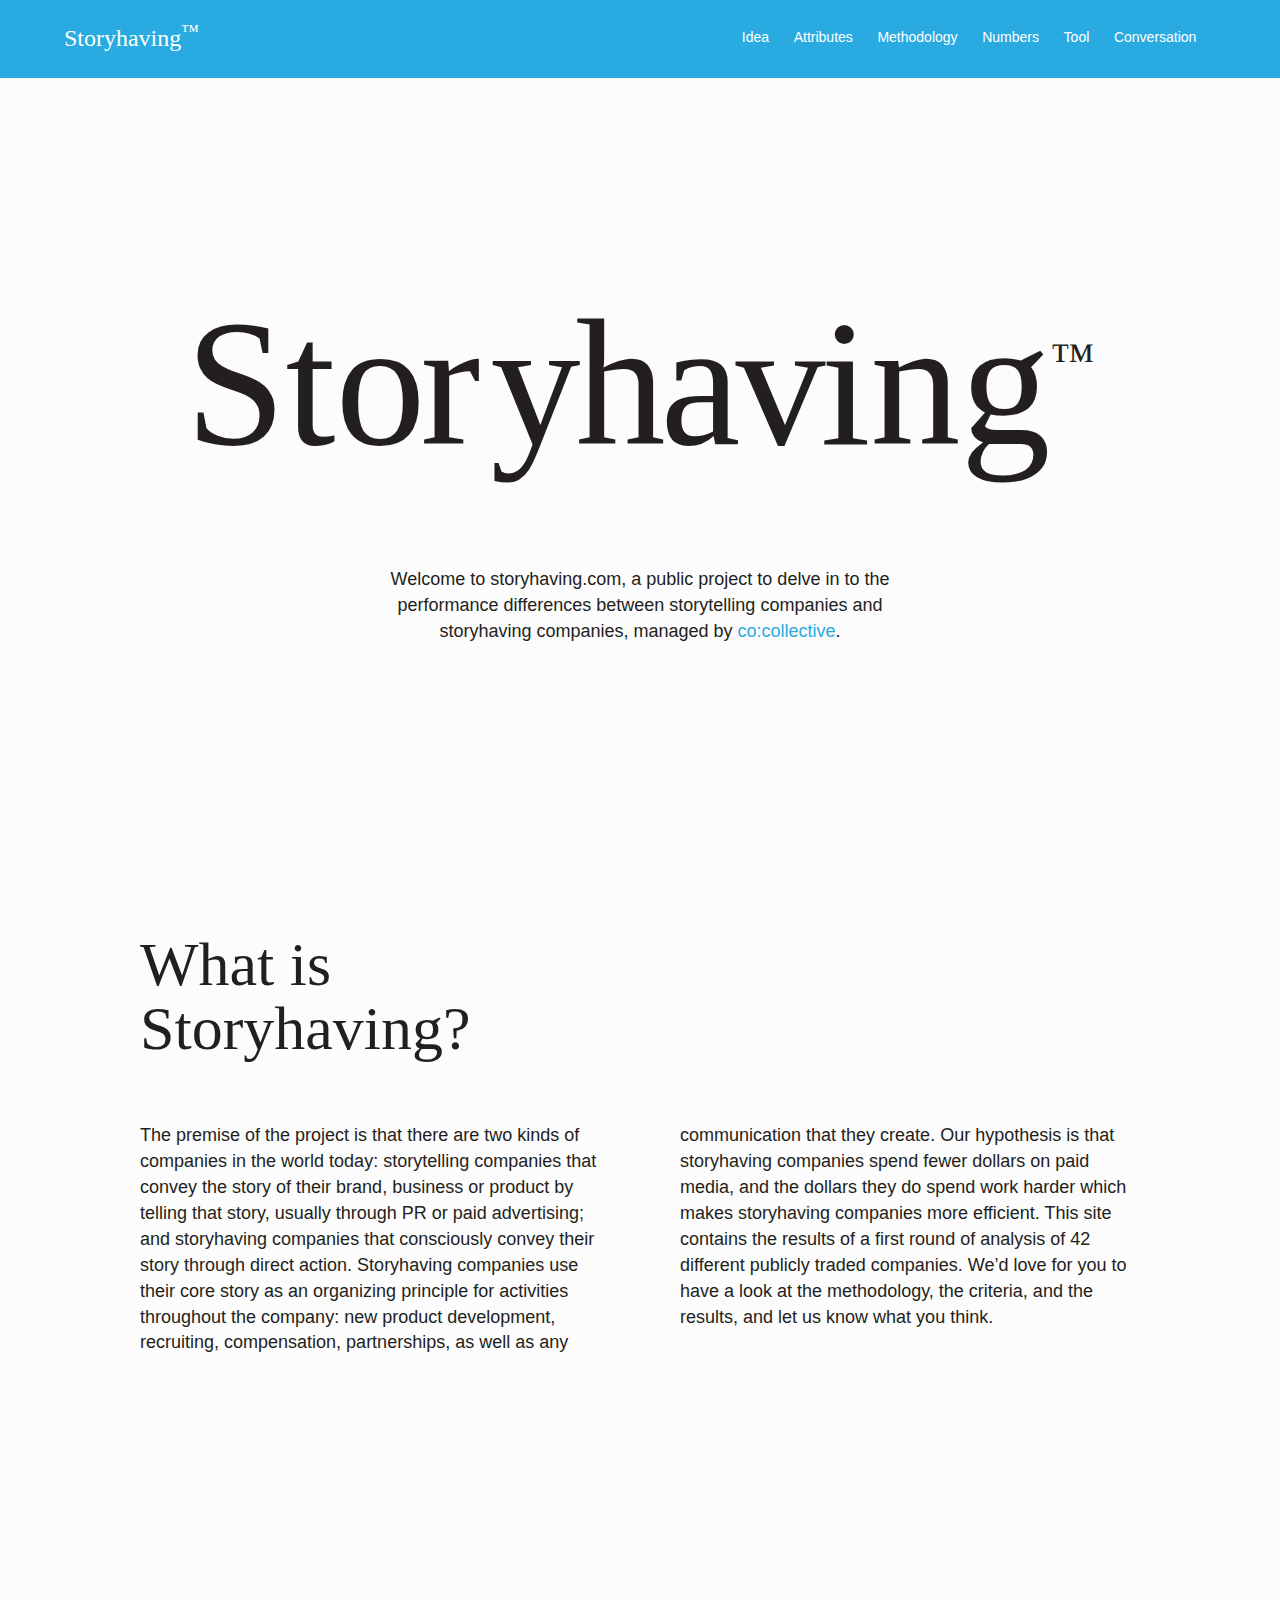
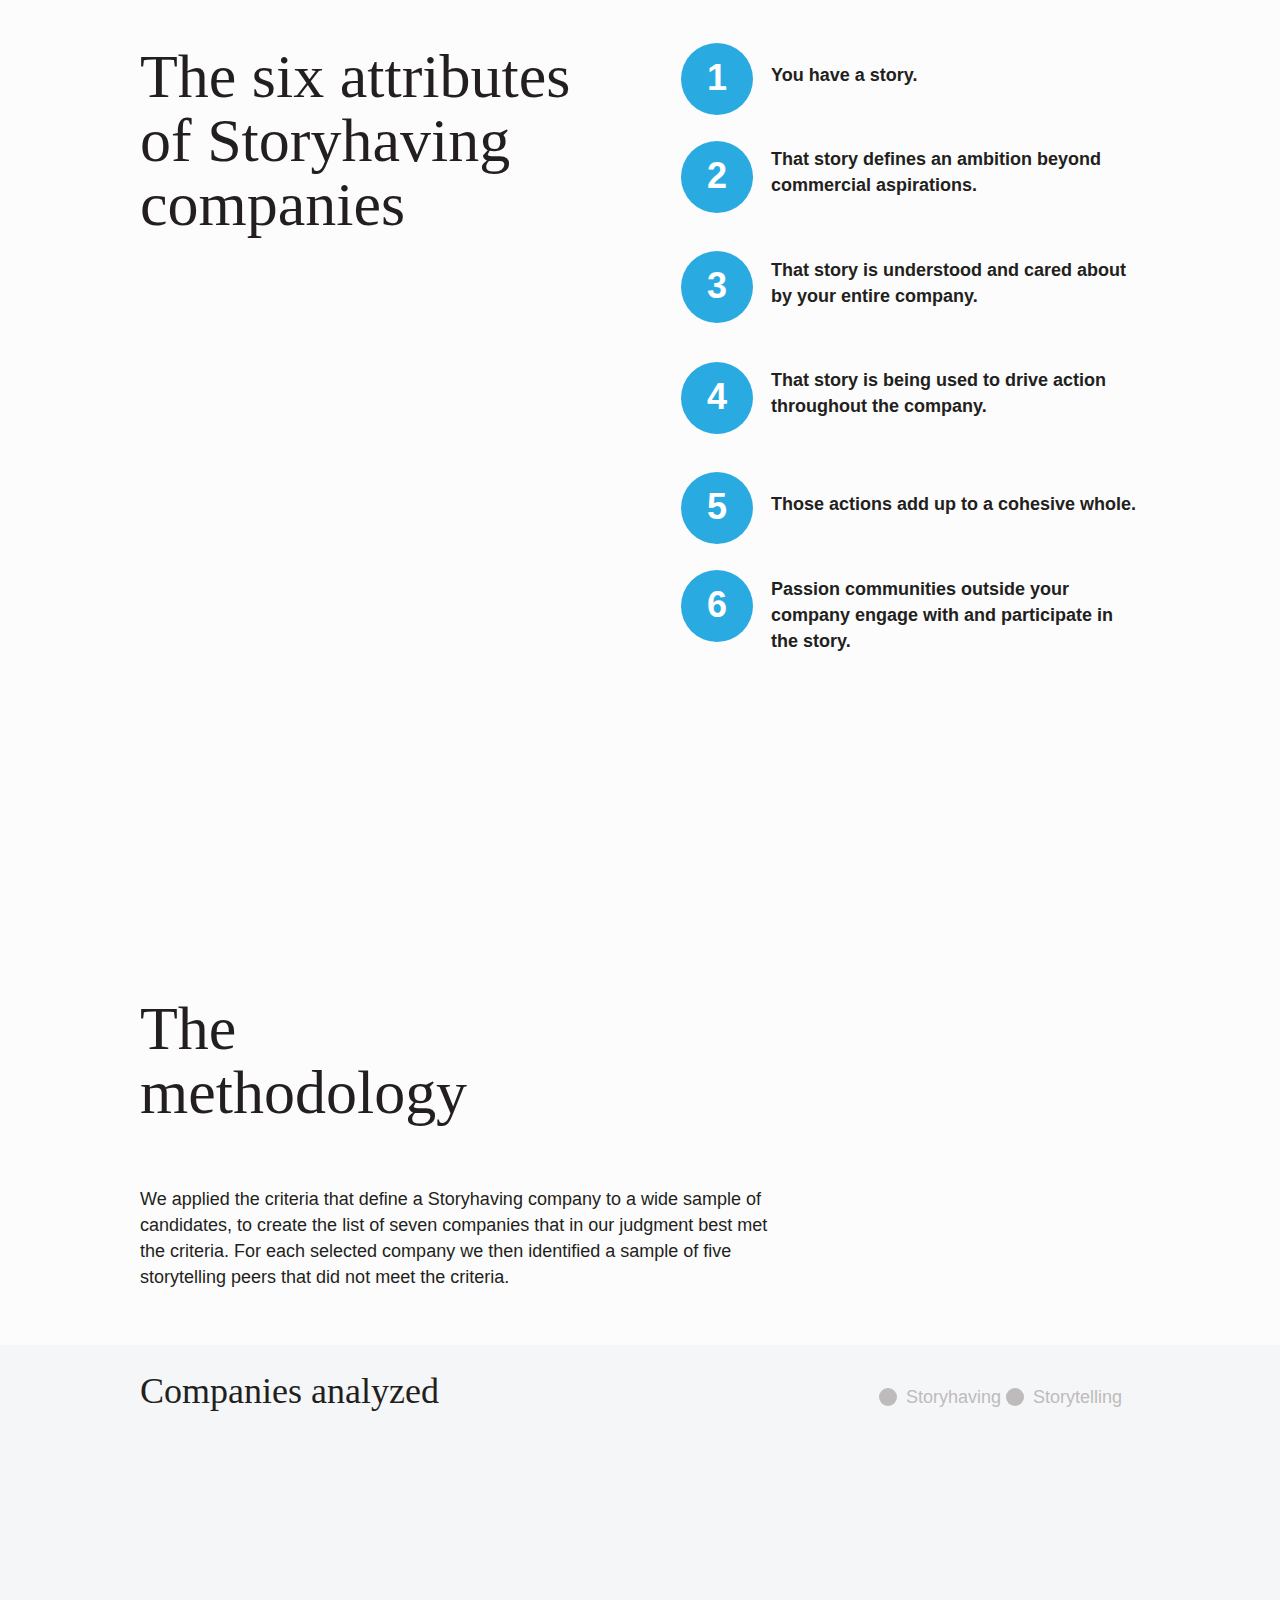
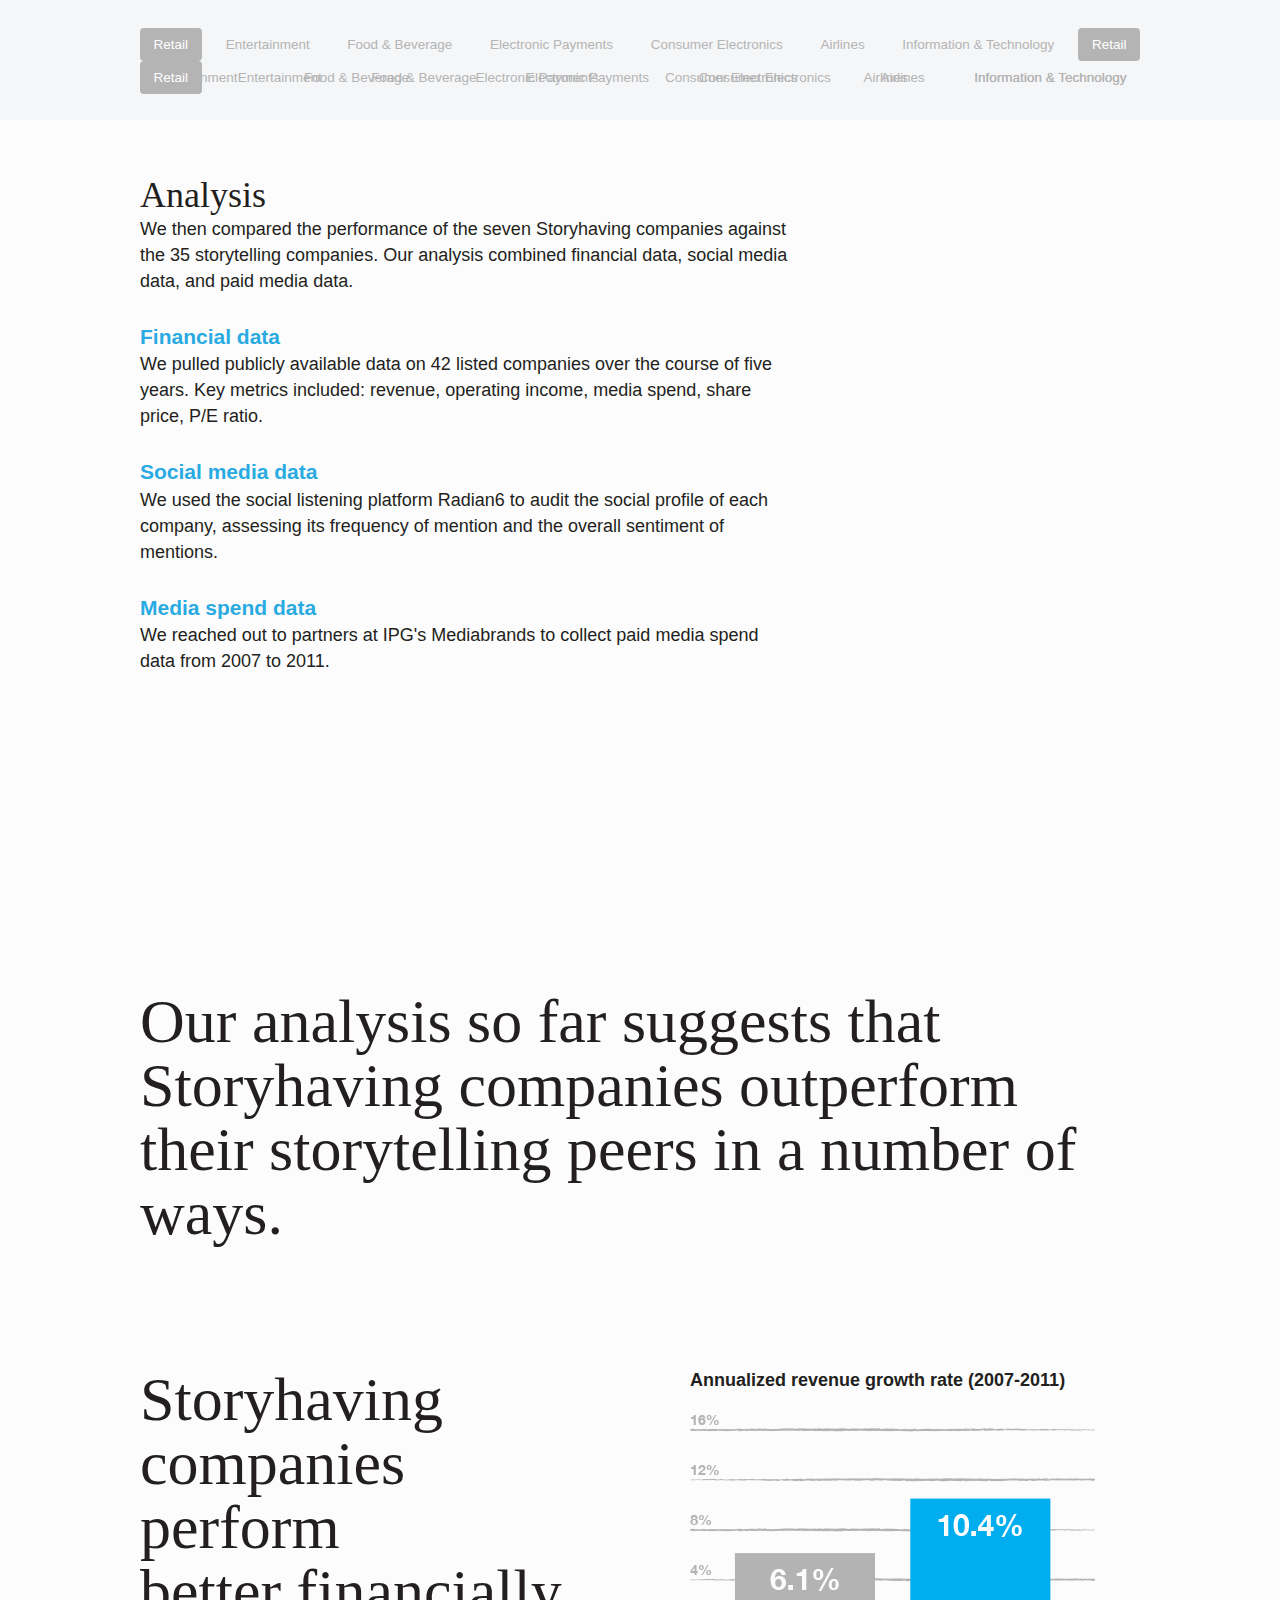
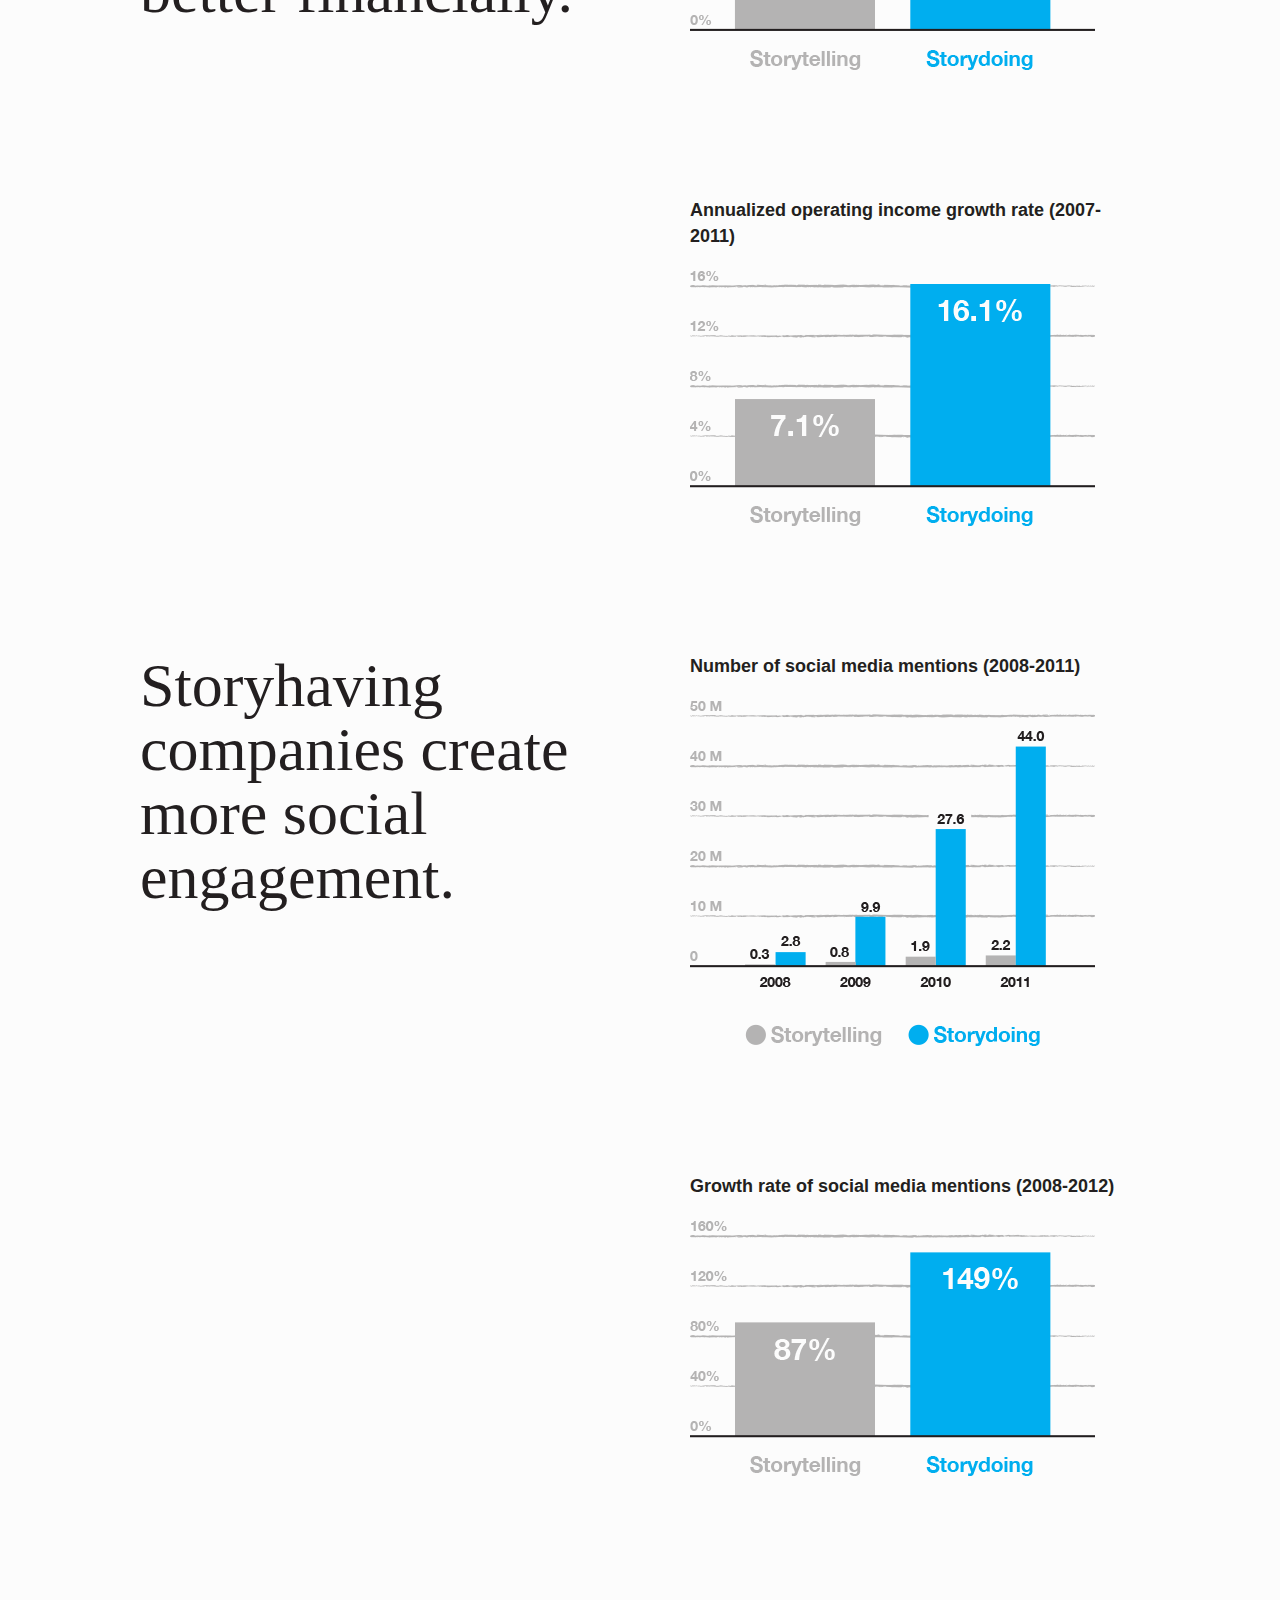
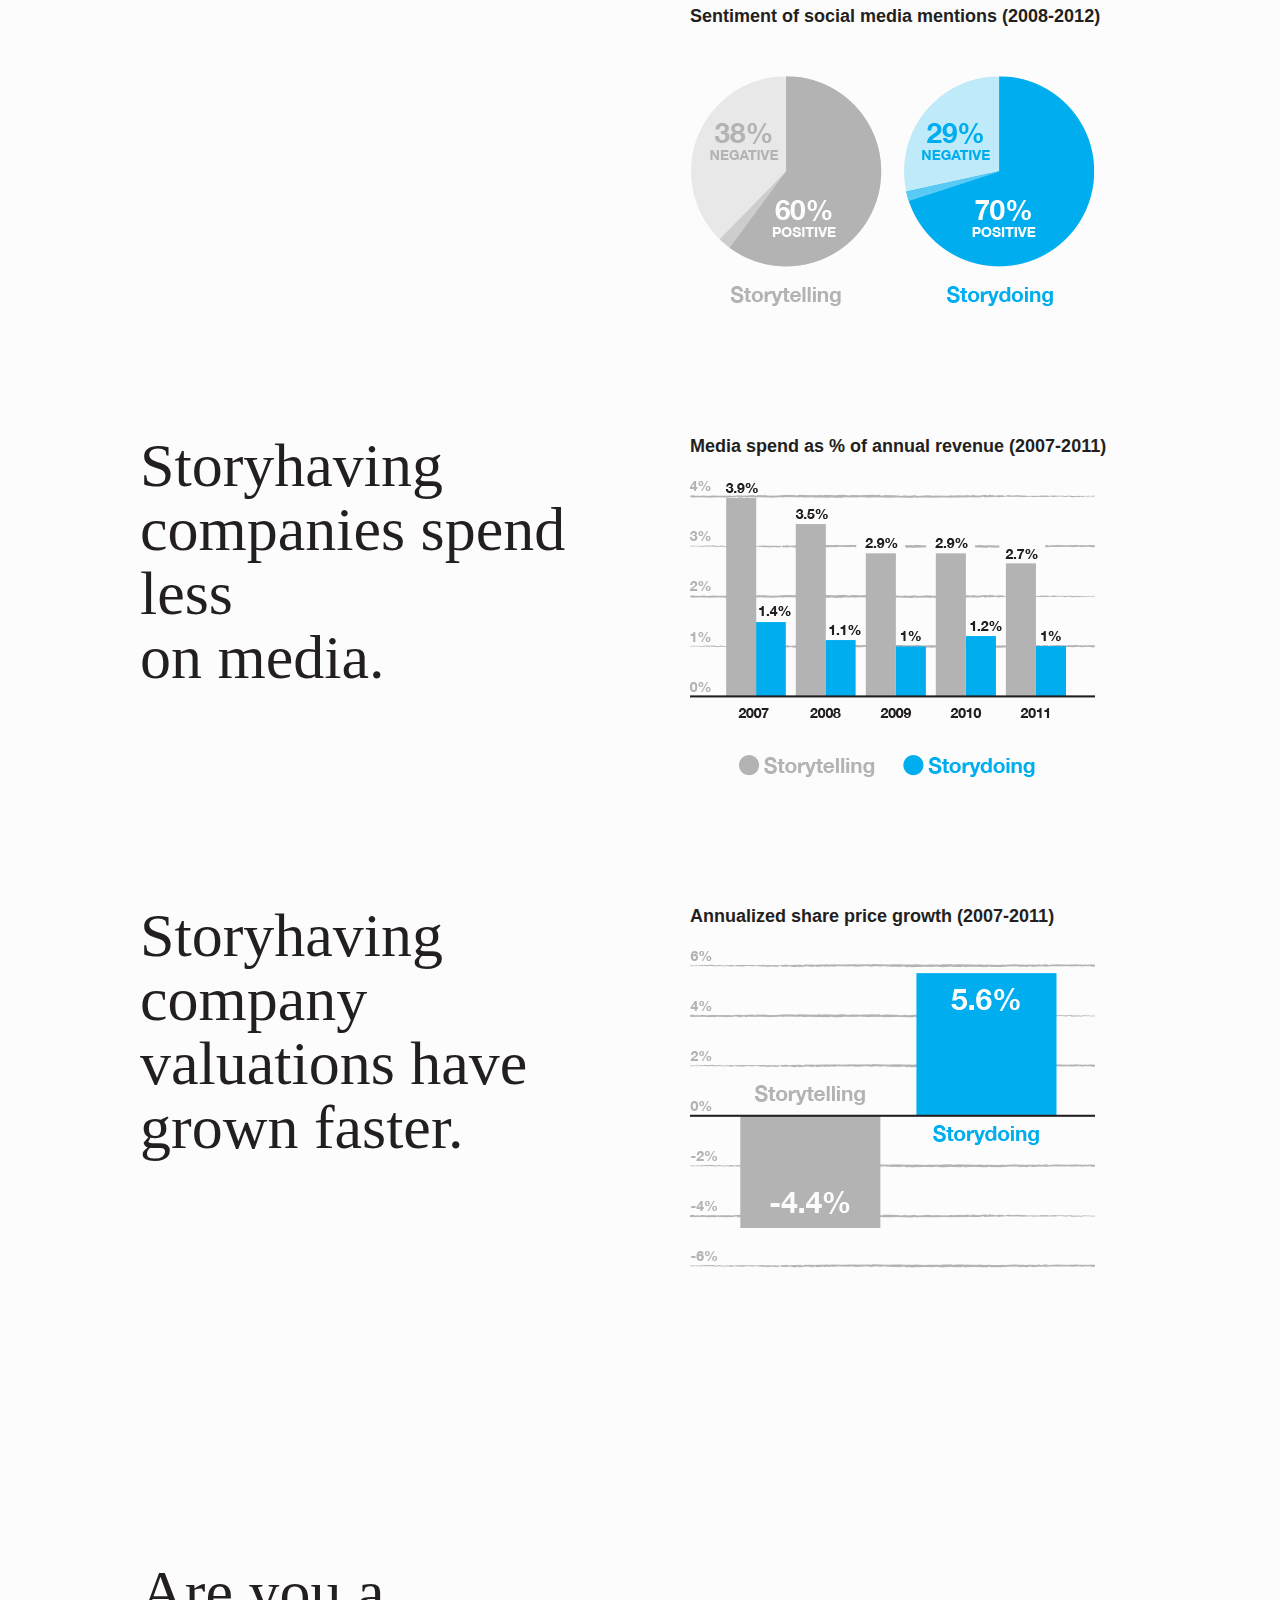
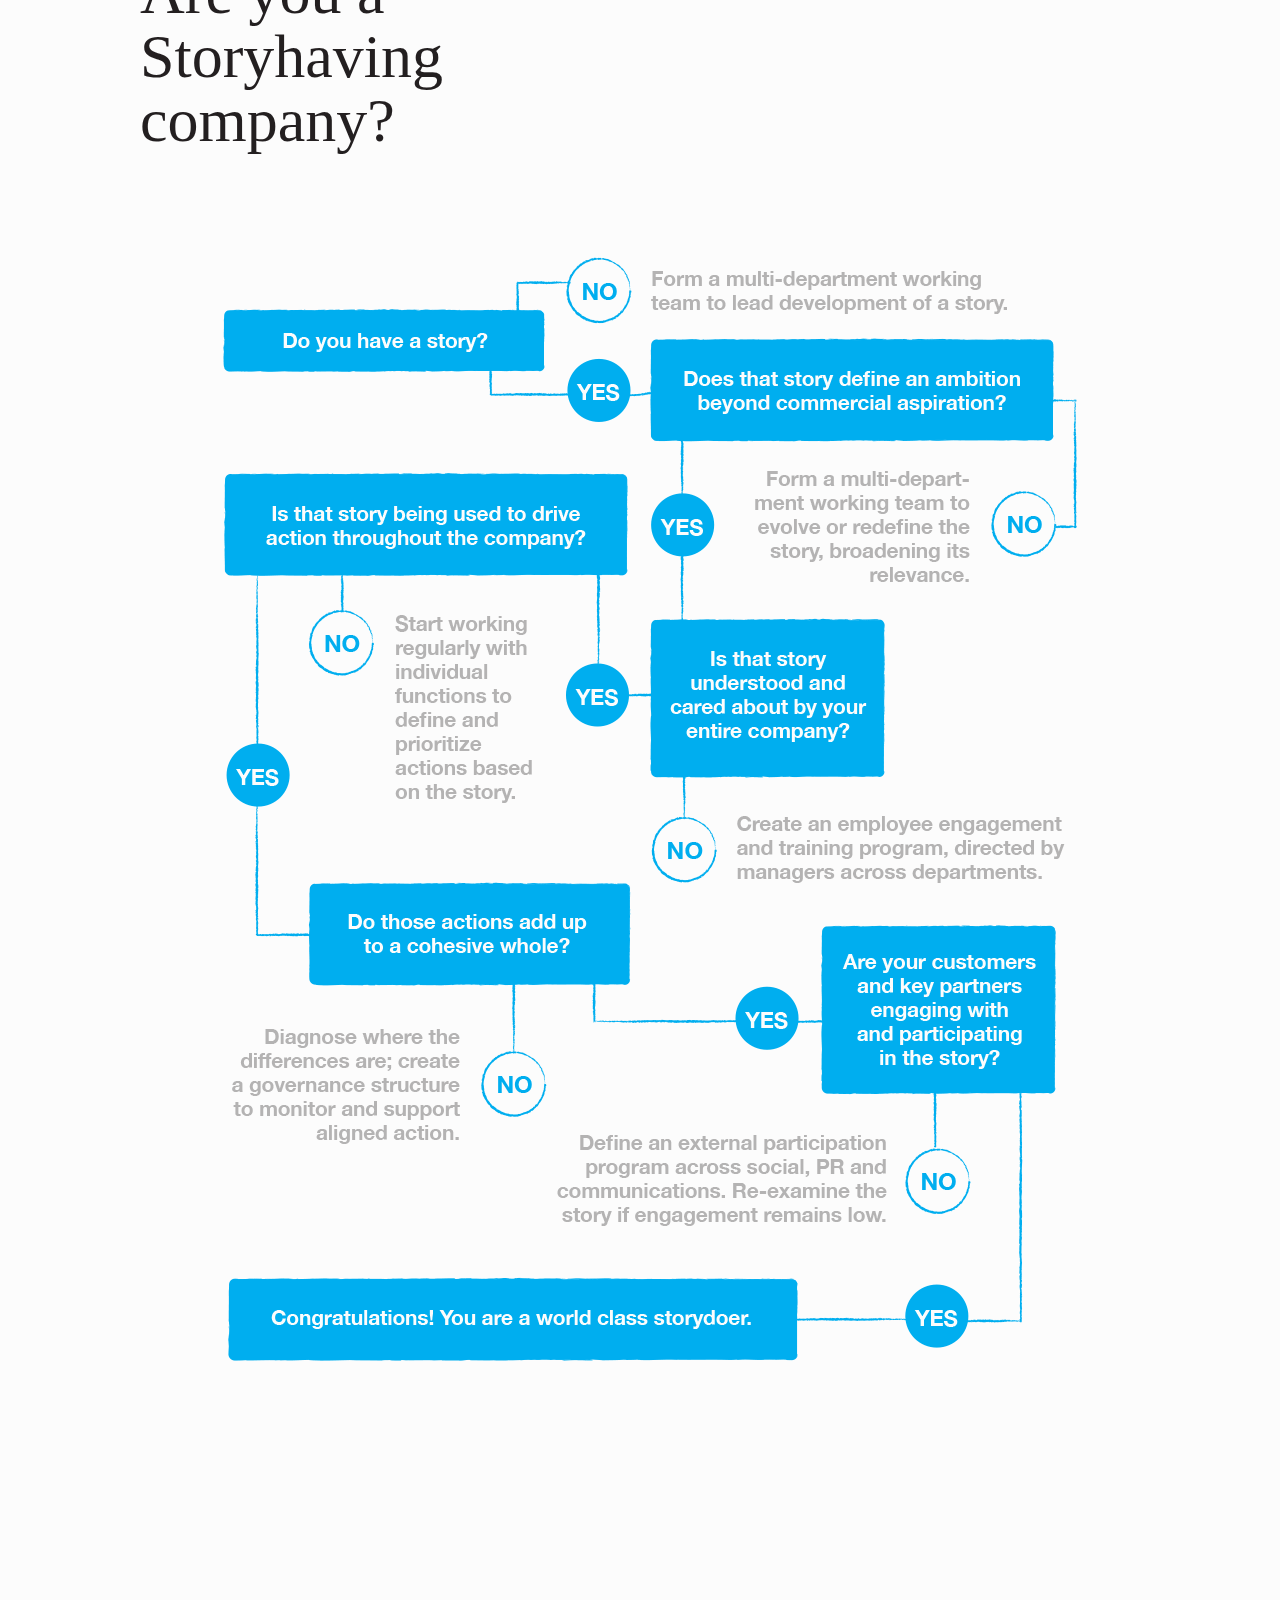
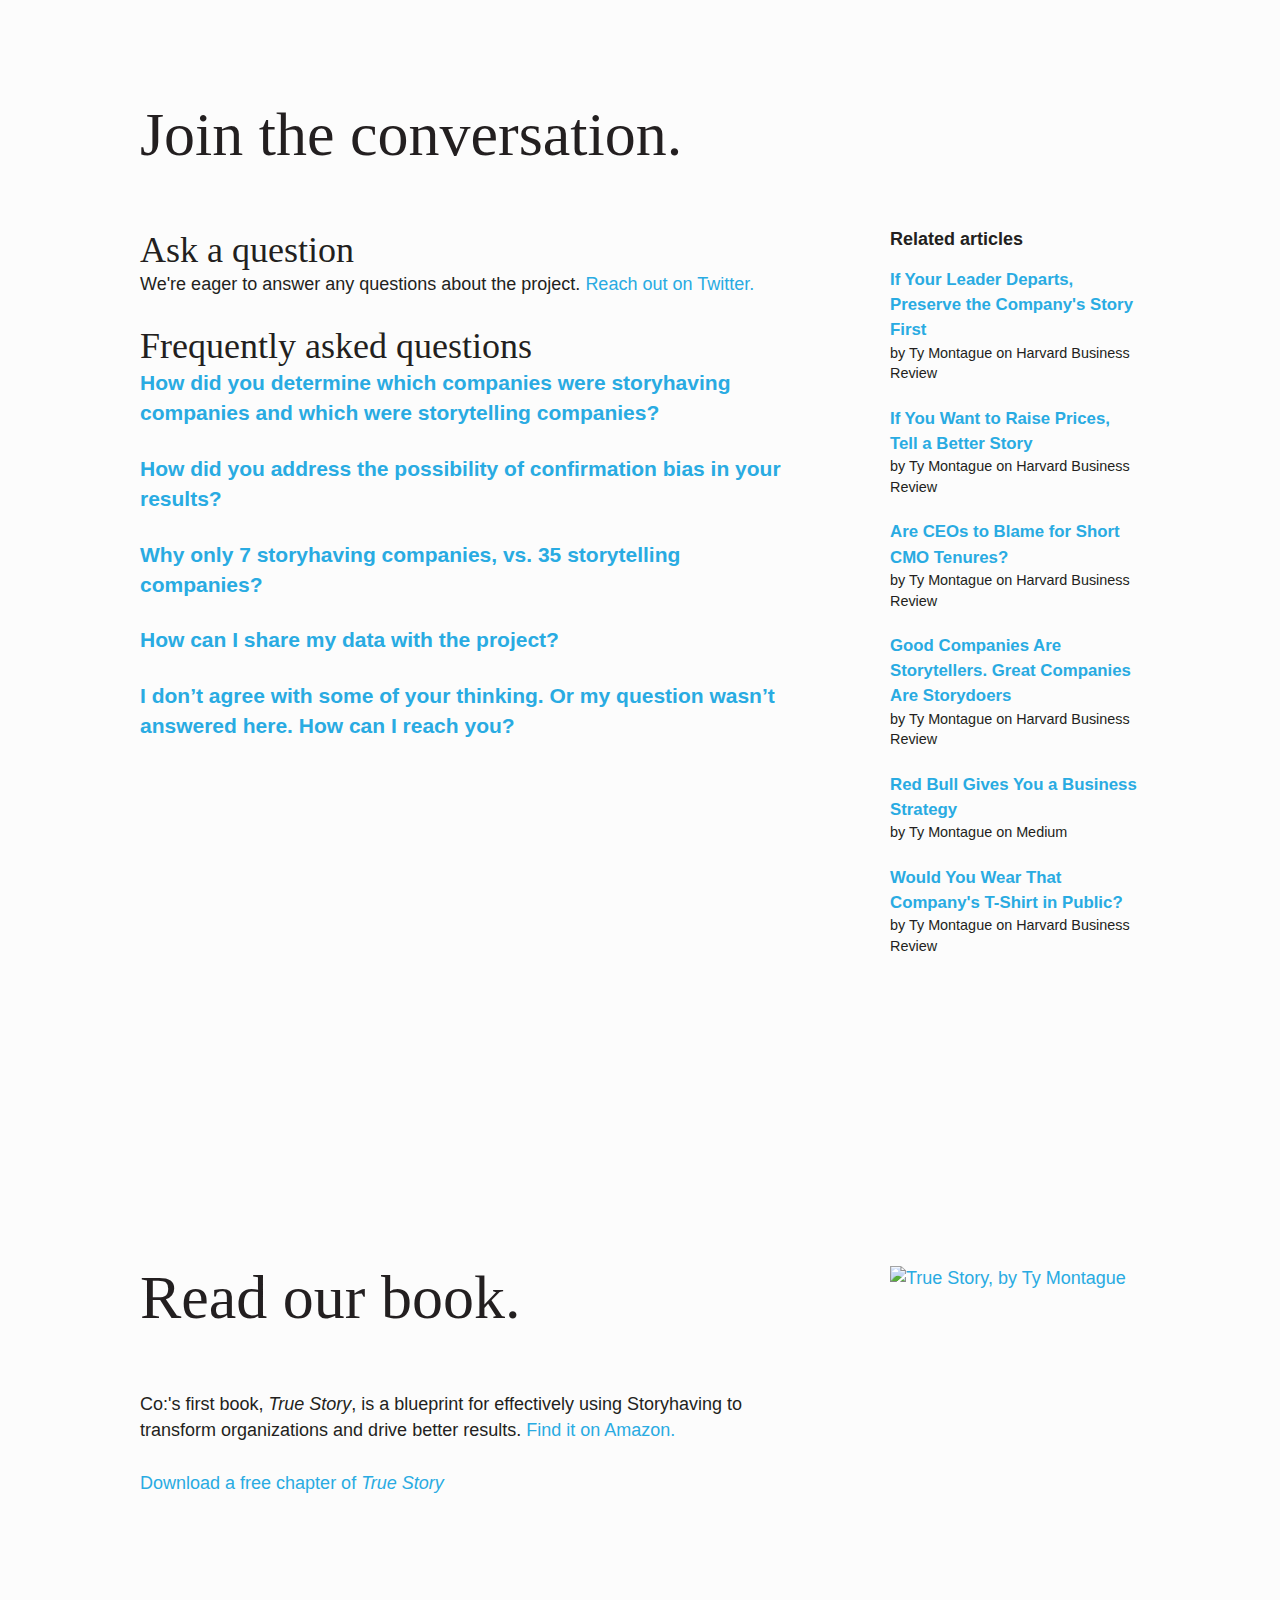
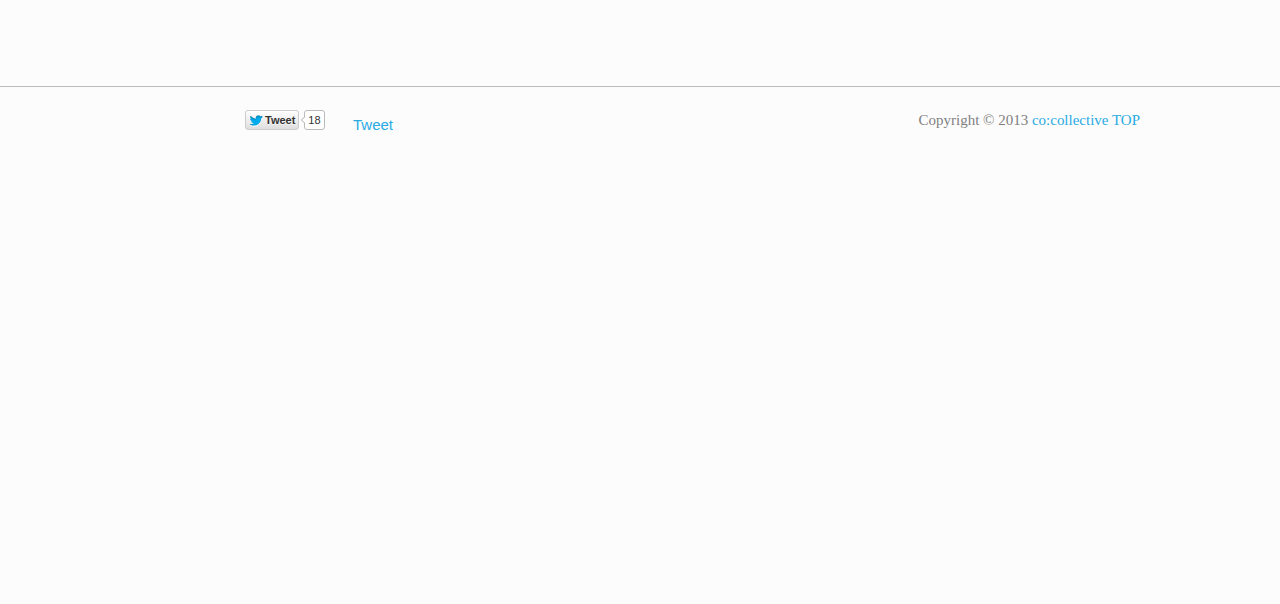
==== commit 8115ae41: "typo" ====
--- a/index.html
+++ b/index.html
@@ -182,7 +182,7 @@
 
 			<div class="wrap">
 				
-				<h1>St<span class="pull">o</span><span class="push">r</span><span class="pull">yd</span><span class="pull">o</span>ing<sup>™</sup></h1>
+				<h1>St<span class="pull">o</span><span class="push">r</span><span class="pull">yh</span><span class="pull">av</span>ing<sup>™</sup></h1>
 				<p>Welcome to storyhaving.com, a public project to delve in to the performance differences between storytelling companies and storyhaving companies, managed by <a href="http://www.cocollective.com/" title="co:collective, a Storyhaving company">co:collective</a>.</p>
 				
 			</div>
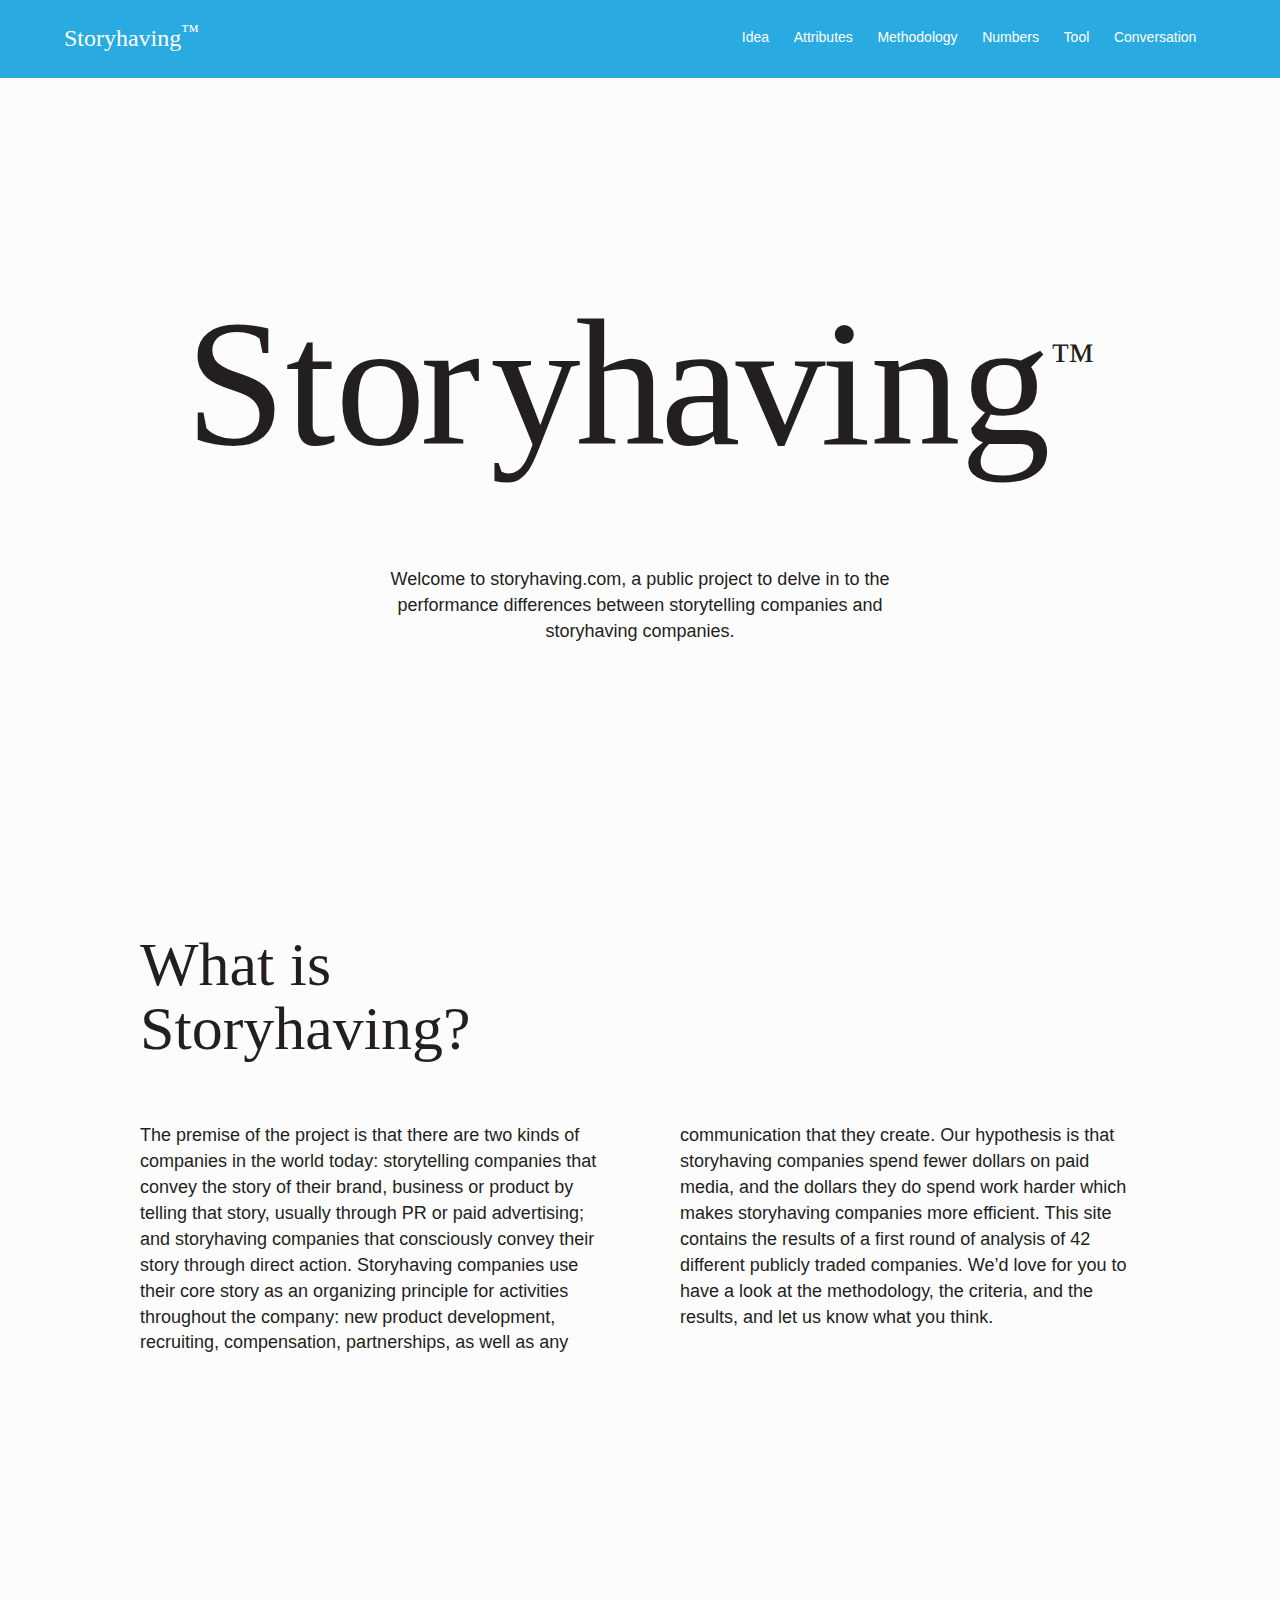
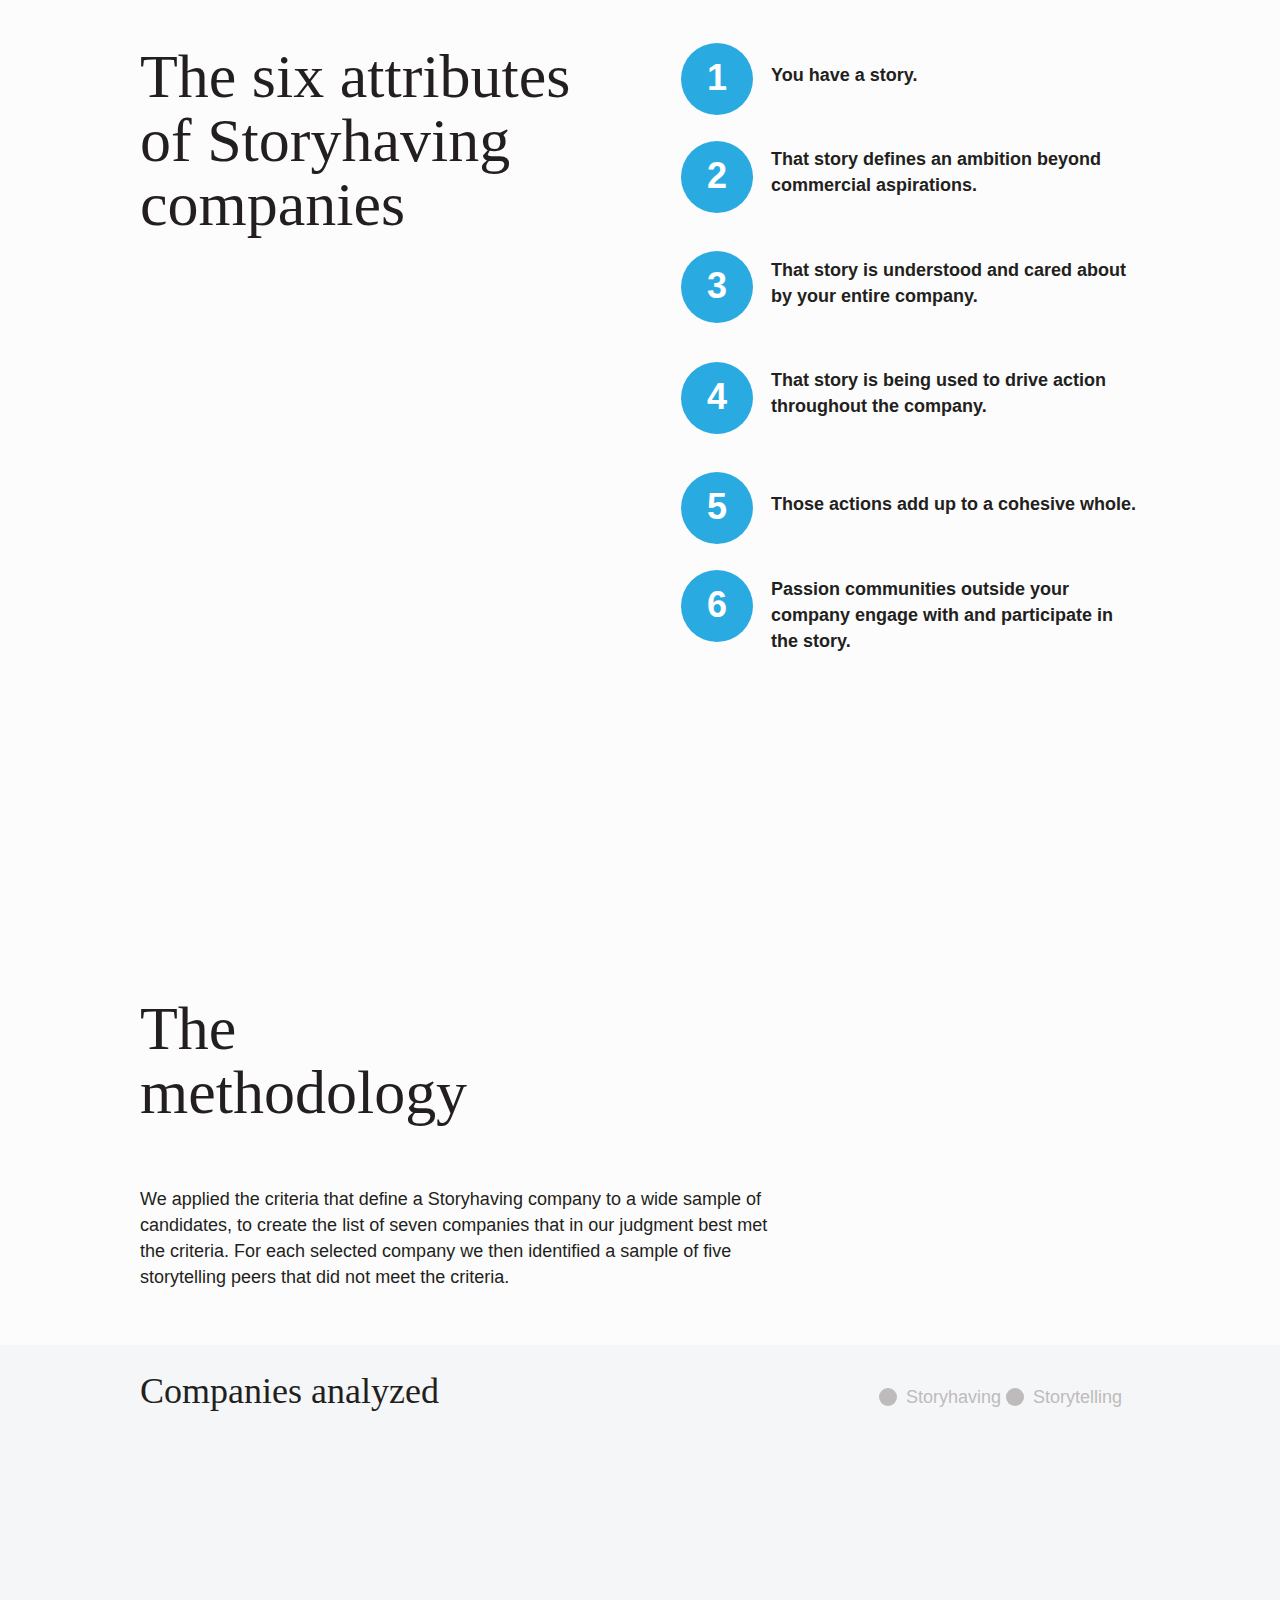
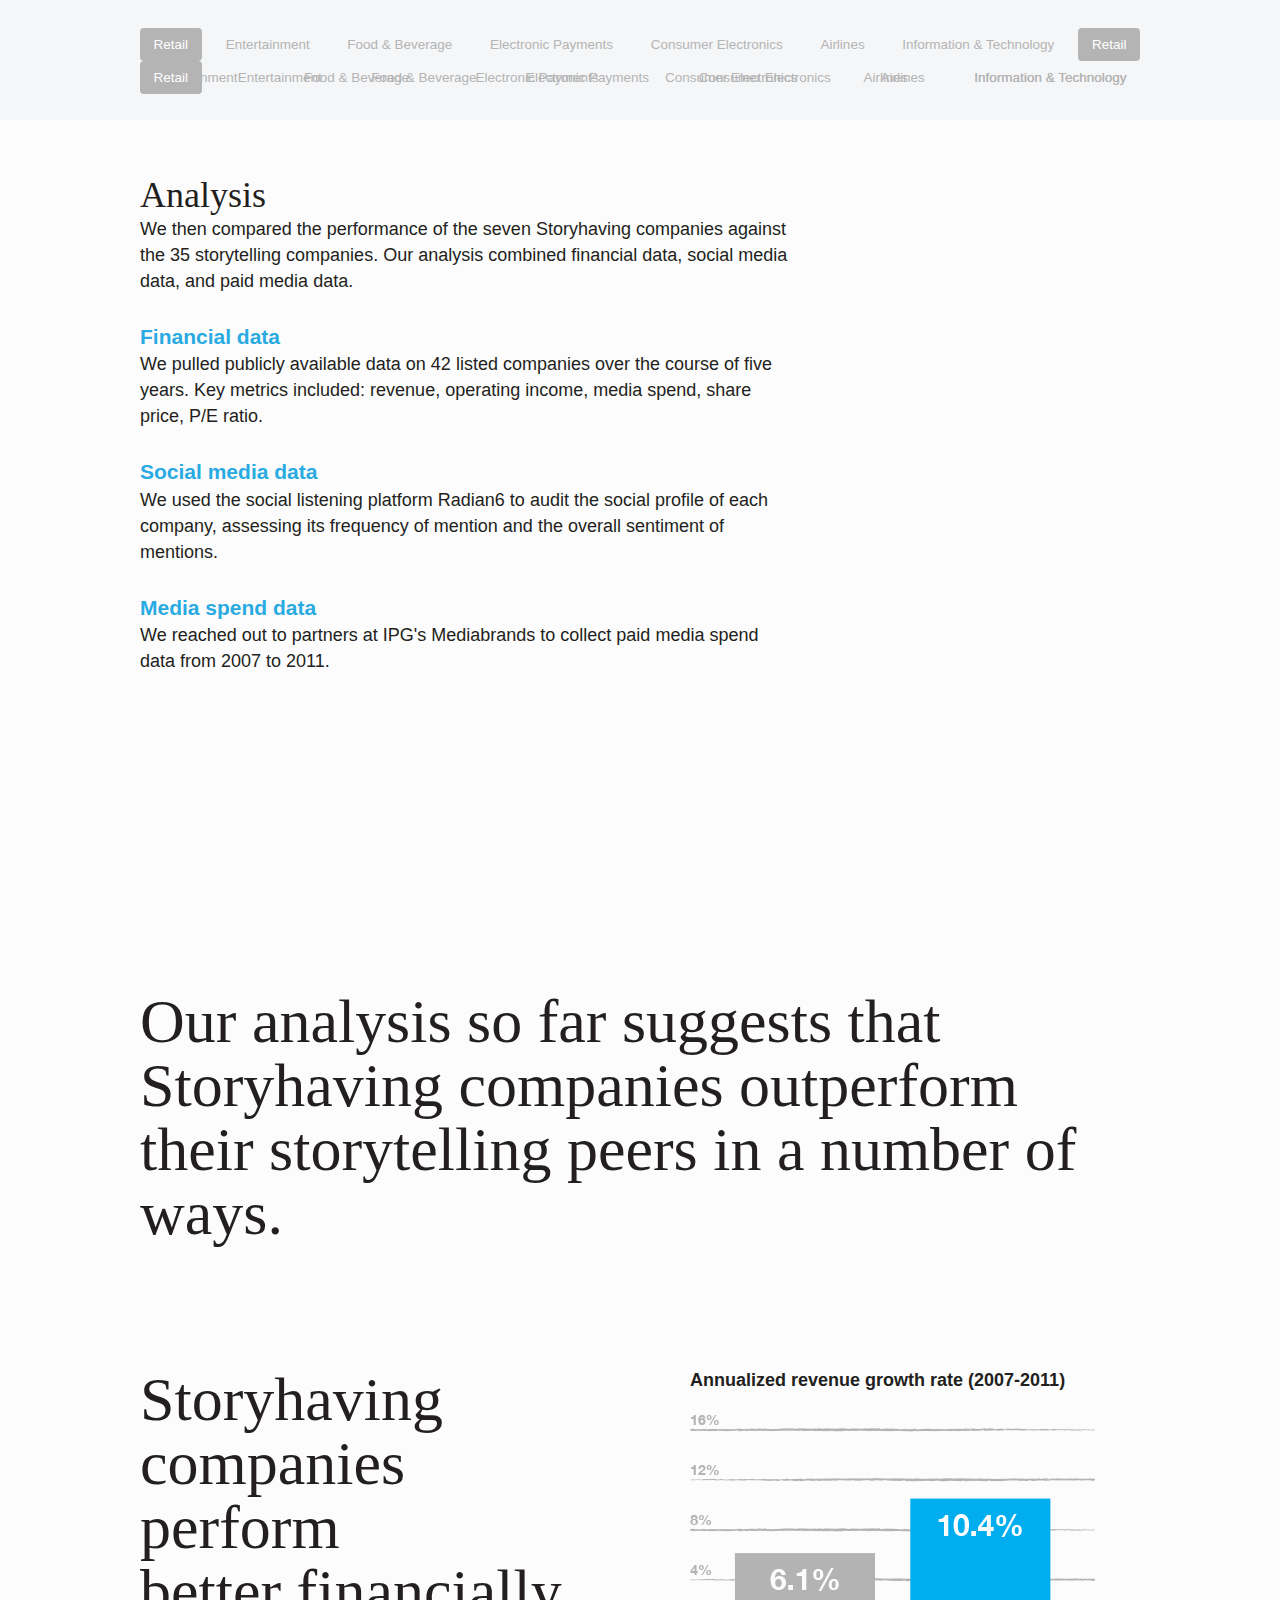
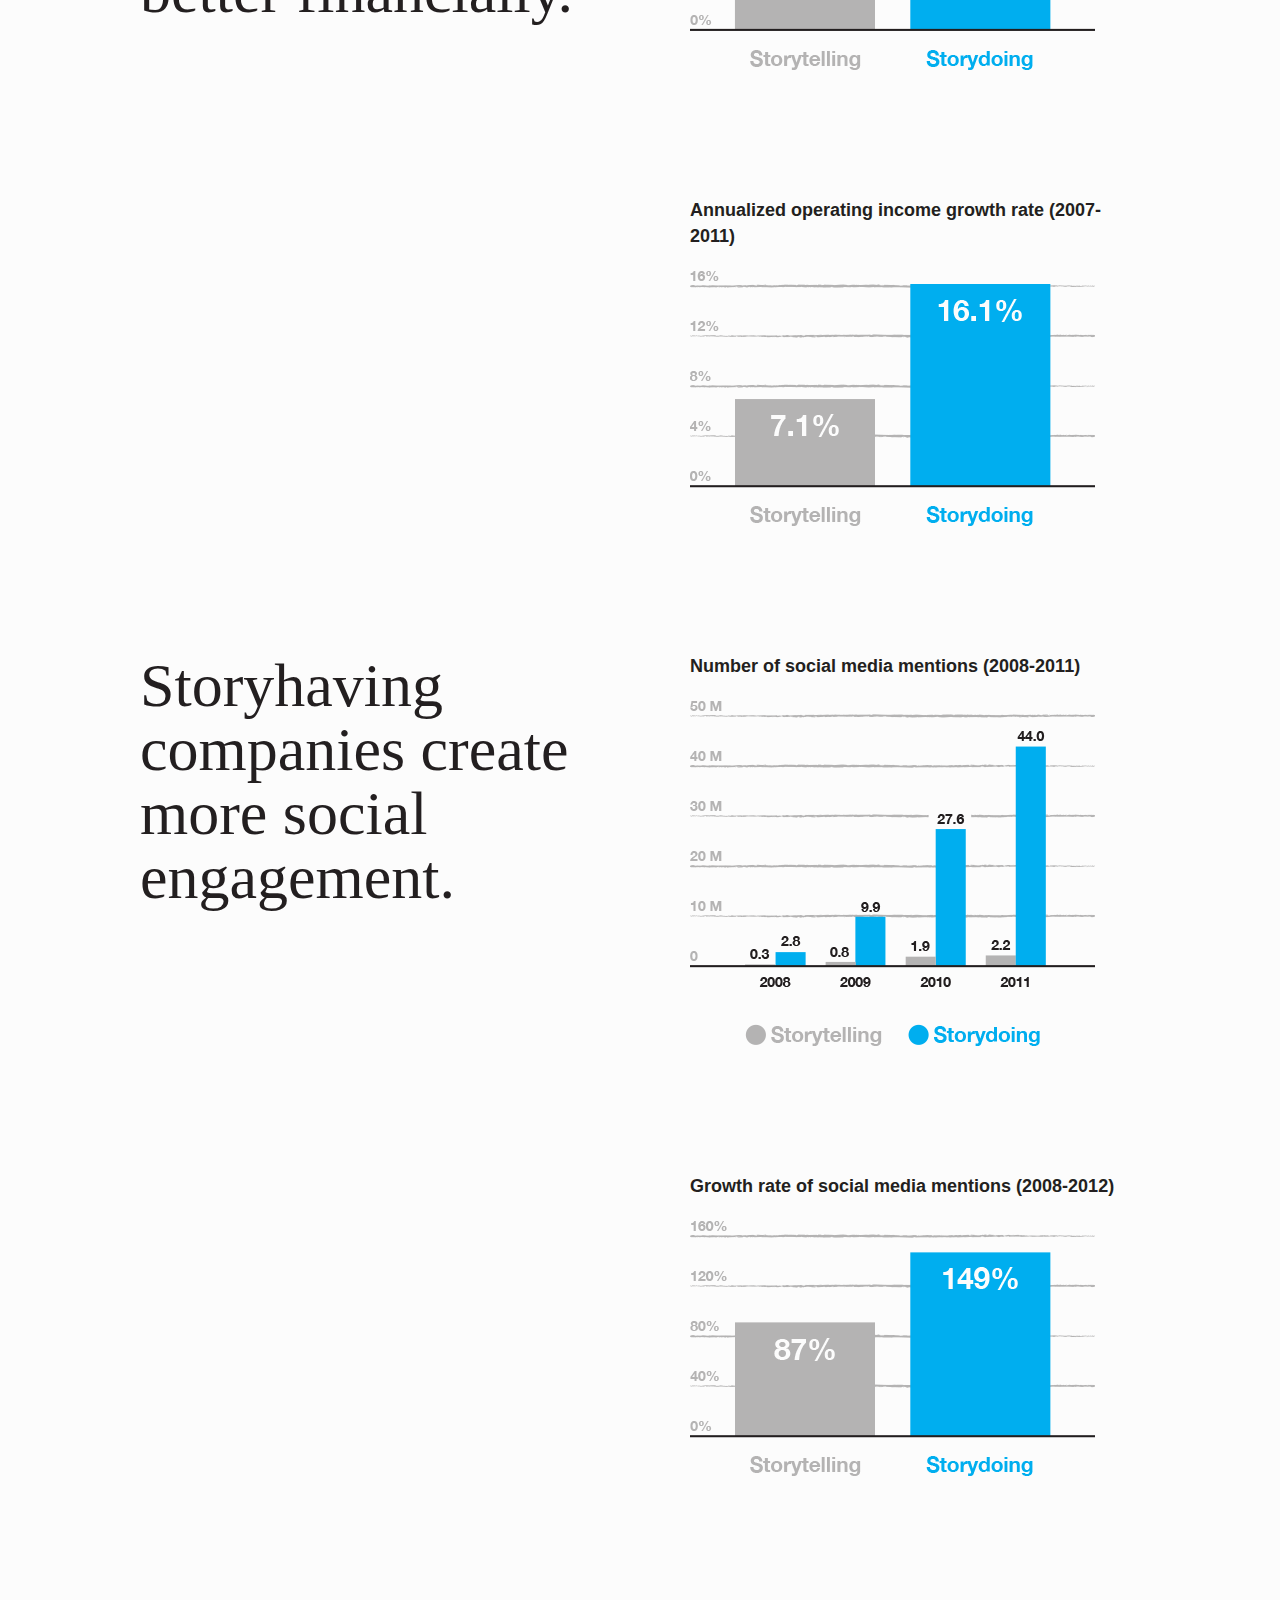
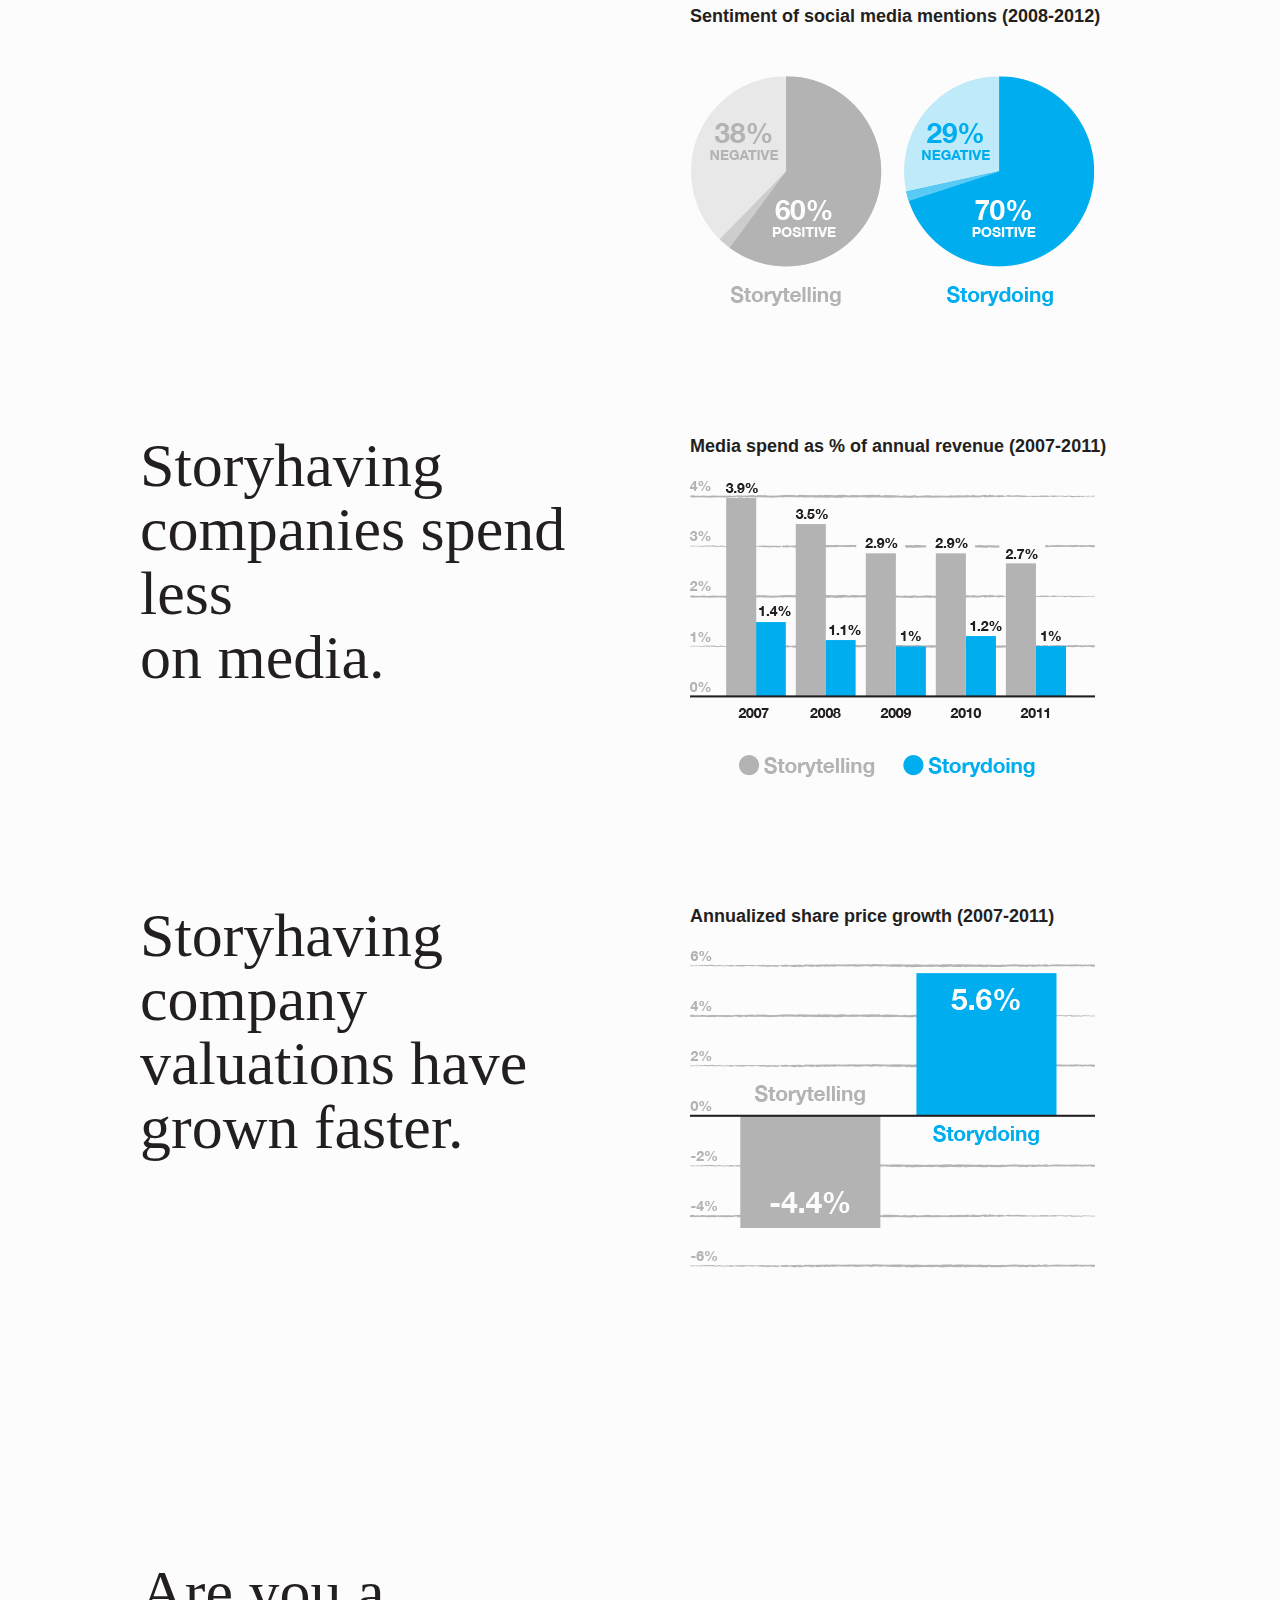
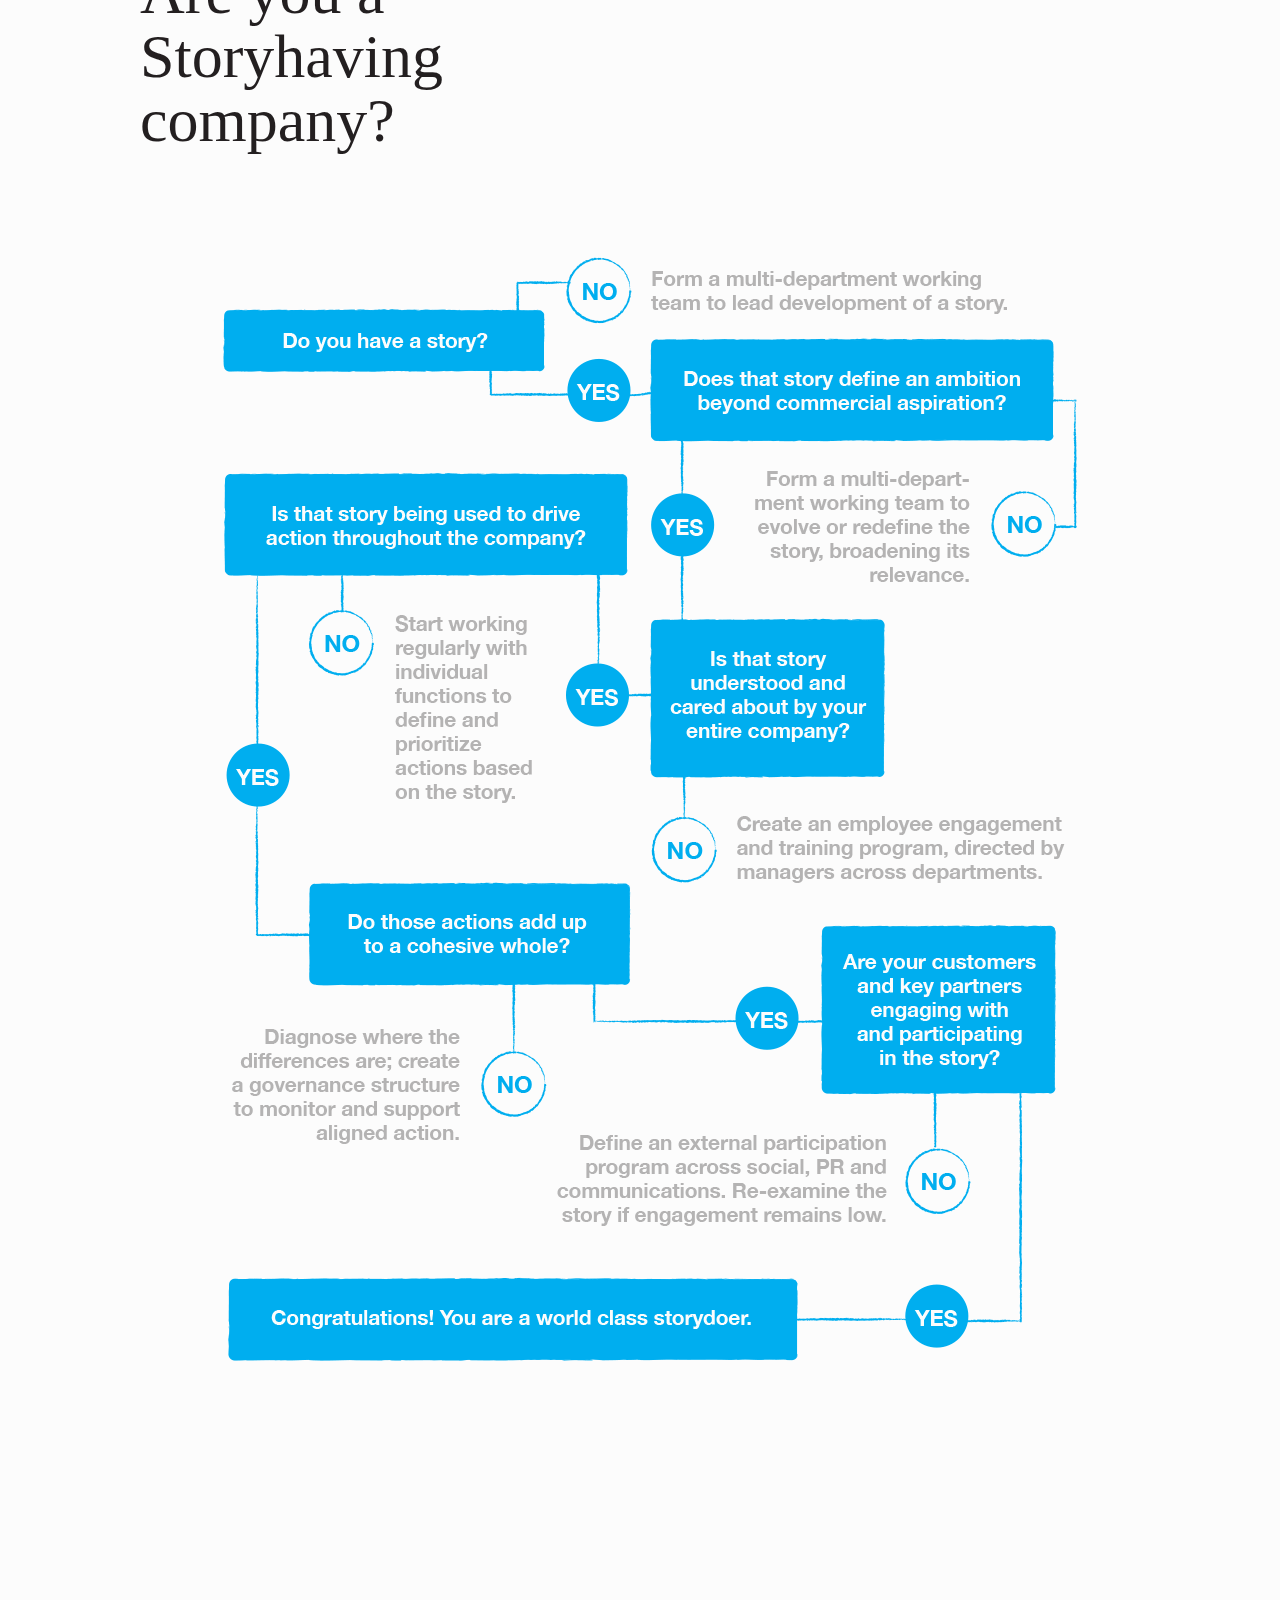
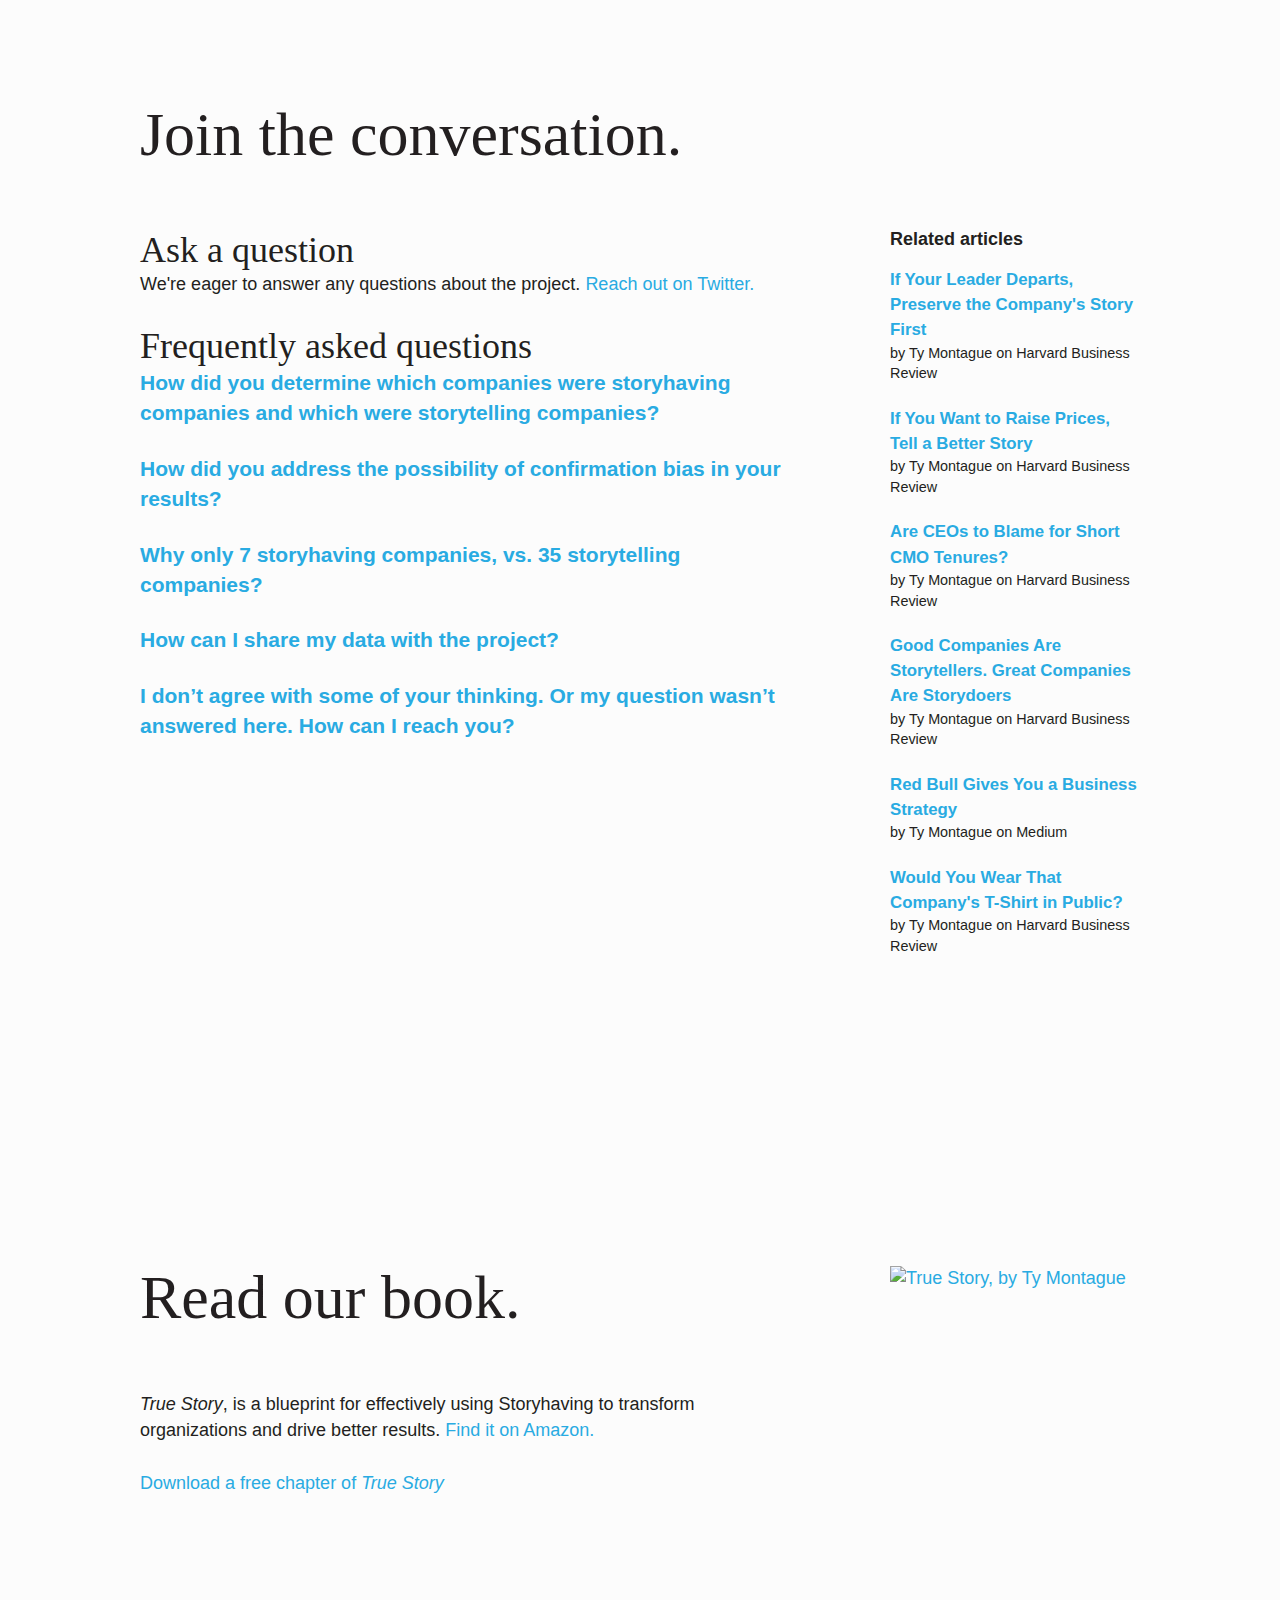
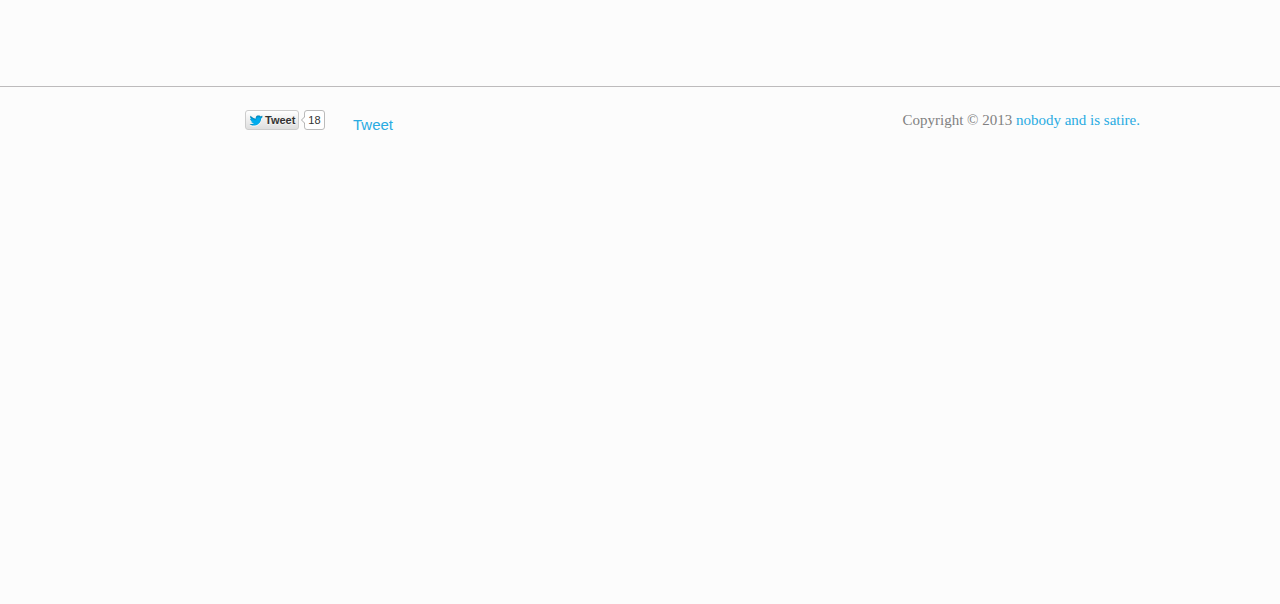
==== commit 632c57d6: "More typos" ====
--- a/index.html
+++ b/index.html
@@ -3,7 +3,7 @@
 <html lang="en-US" class="mti-georgiaprow02regular-n4-inactive mti-inactive mti-repaint"><!--<![endif]--><head><meta http-equiv="Content-Type" content="text/html; charset=UTF-8"><script type="text/javascript" src="./index_files/auth014.js"></script><script id="LR1" type="text/javascript" async="" src="./index_files/client.js"></script><script type="text/javascript" src="./index_files/widgets.js"></script><link rel="stylesheet" type="text/css" href="./index_files/widget115.css" media="all"> 
 	<meta charset="utf-8"> 
 	
-	<meta name="description" content="Storyhaving.com is a public project to delve in to the performance differences between storytelling companies and storyhaving companies, managed by co:collective.">
+	<meta name="description" content="Storyhaving.com is a public project to delve in to the performance differences between storytelling companies and storyhaving companies, managed by nobody.">
  
 	<meta name="viewport" content="initial-scale=1.0, maximum-scale=1.0, width=device-width"> 
  
@@ -183,7 +183,7 @@
 			<div class="wrap">
 				
 				<h1>St<span class="pull">o</span><span class="push">r</span><span class="pull">yh</span><span class="pull">av</span>ing<sup>™</sup></h1>
-				<p>Welcome to storyhaving.com, a public project to delve in to the performance differences between storytelling companies and storyhaving companies, managed by <a href="http://www.cocollective.com/" title="co:collective, a Storyhaving company">co:collective</a>.</p>
+				<p>Welcome to storyhaving.com, a public project to delve in to the performance differences between storytelling companies and storyhaving companies.</p>
 				
 			</div>
 		
@@ -519,7 +519,7 @@
 		<article id="faq" class="twothirds">
 			<h2>Ask a question</h2>
 			
-			<p>We're eager to answer any questions about the project. <a href="https://twitter.com/intent/tweet?button_hashtag=storyhaving&screen_name=co" data-related="co">Reach out on Twitter.</a></p>
+			<p>We're eager to answer any questions about the project. <a href="https://twitter.com/intent/tweet?button_hashtag=storyhaving&screen_name=drnikki" data-related="drnikki">Reach out on Twitter.</a></p>
 		
 			<script>!function(d,s,id){var js,fjs=d.getElementsByTagName(s)[0],p=/^http:/.test(d.location)?'http':'https';if(!d.getElementById(id)){js=d.createElement(s);js.id=id;js.src=p+'://platform.twitter.com/widgets.js';fjs.parentNode.insertBefore(js,fjs);}}(document, 'script', 'twitter-wjs');</script>
 			
@@ -535,13 +535,13 @@
 					</dd>
 					
 					<dt>Why only 7 storyhaving companies, vs. 35 storytelling companies?</dt>
-					<dd class="closed">While storyhaving companies are becoming more numerous, they are still comparatively rare.  Particularly publicly traded storyhaving companies—the only kind that provide public access to their financial data. As we continue digging and investigate additional categories and industries we’re hoping to discover more. If you run across candidates we’d be happy to add them to our list. Please email them to <a href="mailto:%68%65%6c%6c%6f%40%73%74%6f%72%79%64%6f%69%6e%67.%63%6f%6d?subject=I%20have%20a%20question%20for%20Storyhaving.com" title="Email hello@storyhaving.com">hello@storyhaving.com</a></dd>
+					<dd class="closed">While storyhaving companies are becoming more numerous, they are still comparatively rare.  Particularly publicly traded storyhaving companies—the only kind that provide public access to their financial data. As we continue digging and investigate additional categories and industries we’re hoping to discover more. If you run across candidates we’d be happy to add them to our list. </dd>
 					
 					<dt>How can I share my data with the project?</dt>
-					<dd class="closed"><p>We'd love to include more companies in our analysis. Particularly those that are privately held. To share your data, email us at <a href="mailto:%68%65%6c%6c%6f%40%73%74%6f%72%79%64%6f%69%6e%67.%63%6f%6d?subject=I'd%20like%20to%20share%20my%20data%20with%20co:collective%20for%20Storyhaving.com" title="Email hello@storyhaving.com to share your company&#39;s data.">hello@storyhaving.com</a>.</p></dd>
+					<dd class="closed"><p>We'd love to include more companies in our analysis. Particularly those that are privately held. To share your data, .</p></dd>
 					
 				<dt>I don’t agree with some of your thinking. Or my question wasn’t answered here. How can I reach you?</dt>
-				<dd class="closed"><p>Feel free to <a href="https://twitter.com/intent/tweet?button_hashtag=storyhaving&screen_name=co" data-related="co">reach out on twitter @co #storyhaving</a> to share your thoughts publicly. We will be sure to respond. You can also email us privately at: <a href="mailto:%68%65%6c%6c%6f%40%73%74%6f%72%79%64%6f%69%6e%67.%63%6f%6d?subject=I%20have%20a%20question%20for%20Storyhaving.com" title="Email hello@storyhaving.com">hello@storyhaving.com</a>.</p></dd>
+				<dd class="closed"><p>Feel free to <a href="https://twitter.com/intent/tweet?button_hashtag=storyhaving&screen_name=drnikki" data-related="co">reach out on twitter @drnikki #storyhaving</a> to share your thoughts publicly. We will be sure to respond with stories.</p></dd>
 			
 			</dl>
 		</article>
@@ -599,7 +599,7 @@
 				<h1>Read our book.</h1>
 			</hgroup>
 		
-			<p>Co:'s first book, <em>True Story</em>, is a blueprint for effectively using Storyhaving to transform organizations and drive better results. <a href="http://www.amazon.com/True-Story-Combine-Transform-Business/dp/1422170683/ref=sr_1_1?s=books&ie=UTF8&qid=1369064887&sr=1-1" title="Buy True Story on Amazon">Find it on Amazon.</a></p>
+			<p><em>True Story</em>, is a blueprint for effectively using Storyhaving to transform organizations and drive better results. <a href="http://www.amazon.com/True-Story-Combine-Transform-Business/dp/1422170683/ref=sr_1_1?s=books&ie=UTF8&qid=1369064887&sr=1-1" title="Buy True Story on Amazon">Find it on Amazon.</a></p>
 			
 			<p><a href="http://hbr.org/books/chapters/true-story" title="Download a free chapter from True Story">Download a free chapter of <em>True Story</em></a></p>
 		
@@ -616,7 +616,7 @@
 		
 			<div class="wrap">
 			
-				<p>Copyright © 2013 <a href="http://www.cocollective.com/" title="learn more about co:collective">co:collective</a> <a id="jump" href="http://storyhaving.com/numbers#body" title="Back to top">TOP</a></p>
+				<p>Copyright © 2013 <a href="http://www.drnikki.org/" title="learn more about nobody">nobody</a> <a id="jump" href="http://storyhaving.com/numbers#body" title="Back to top">and is satire.</a></p>
 				
 				<!-- AddThis Button BEGIN -->
 				<div id="share" class="addthis_toolbox addthis_default_style">
